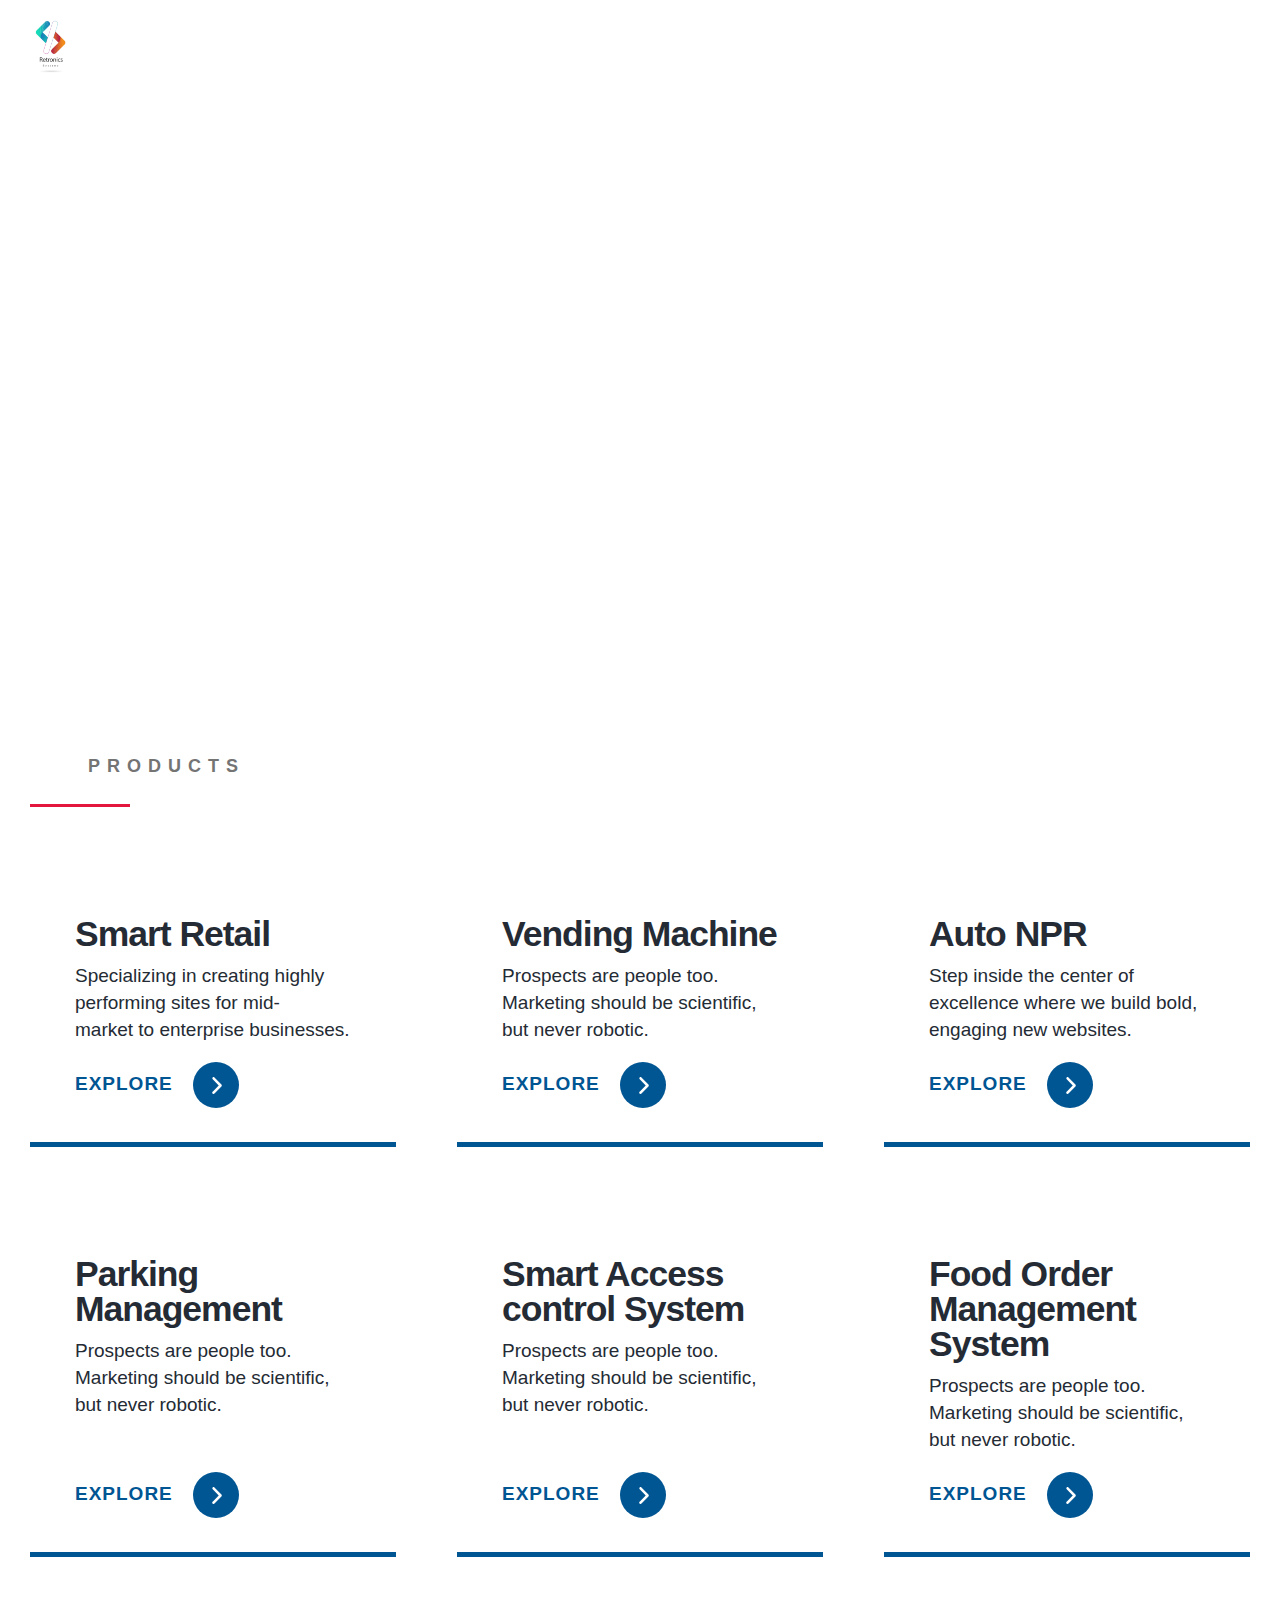
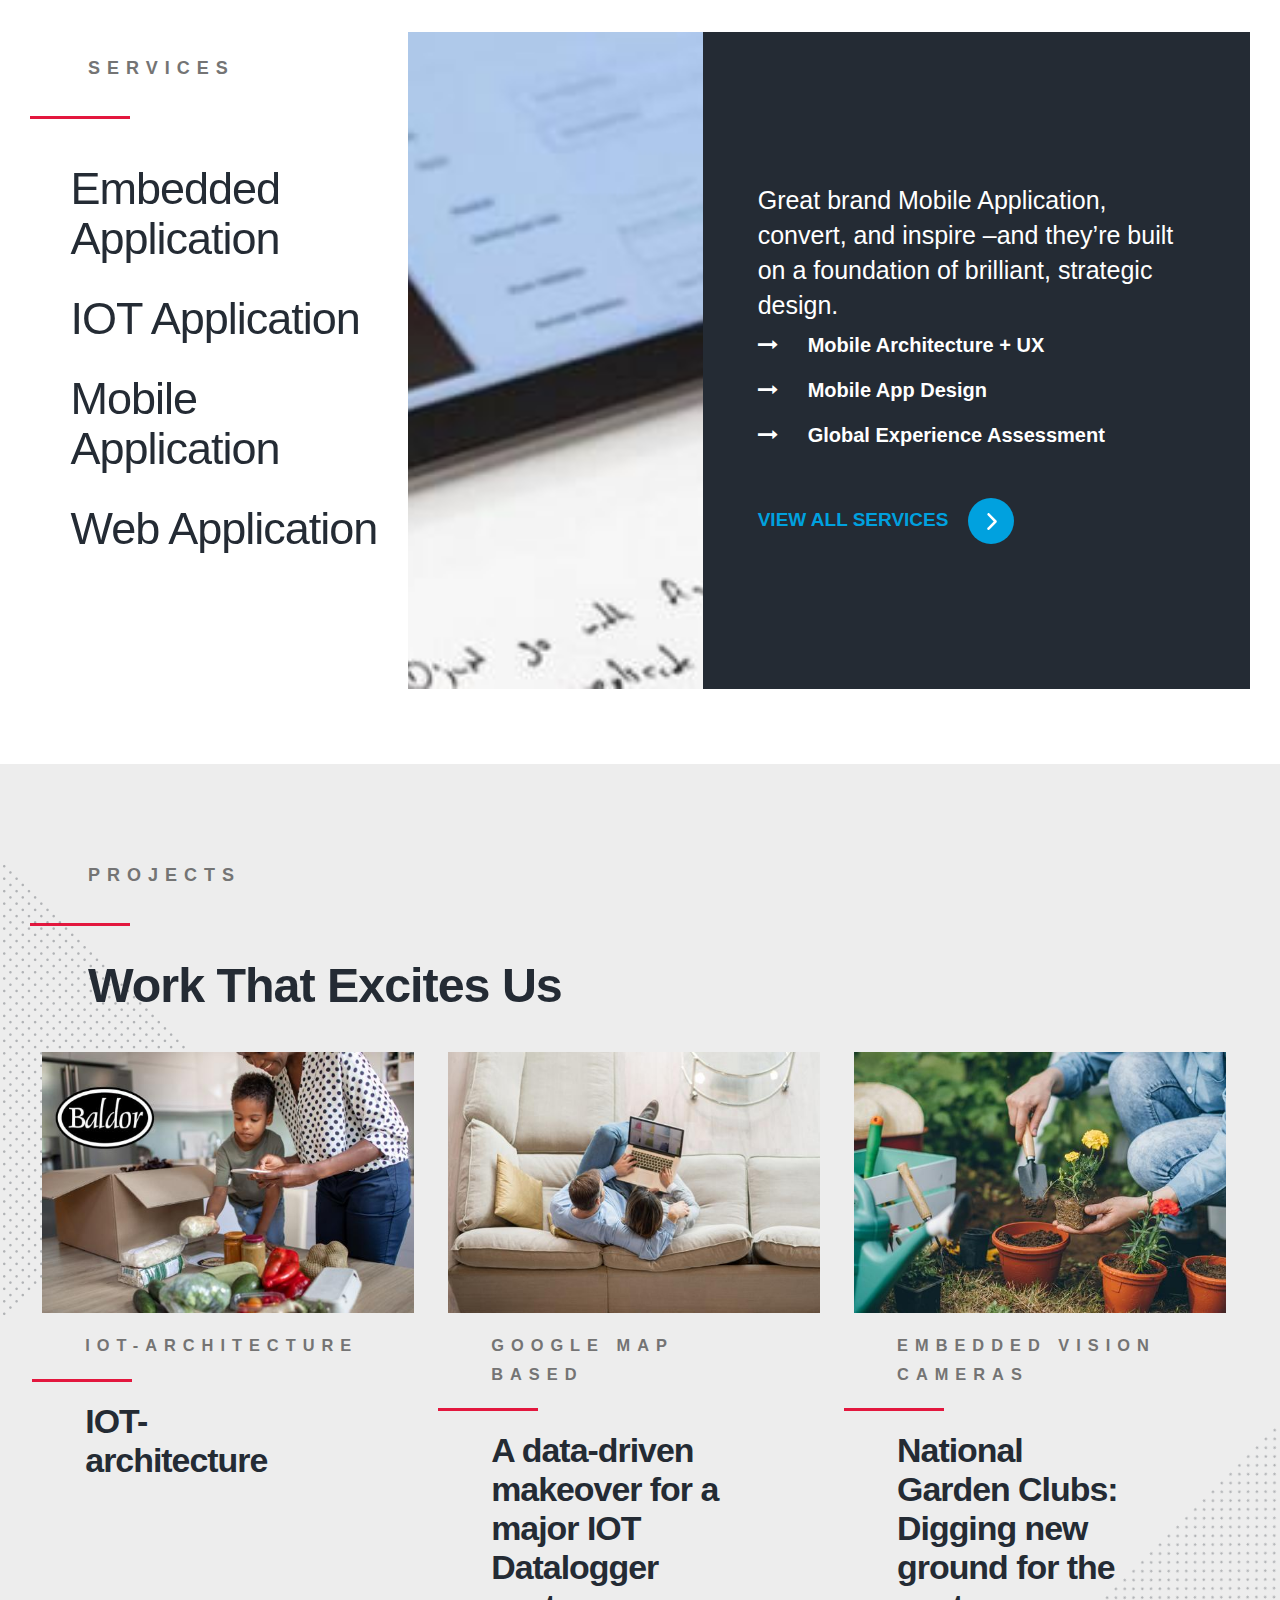
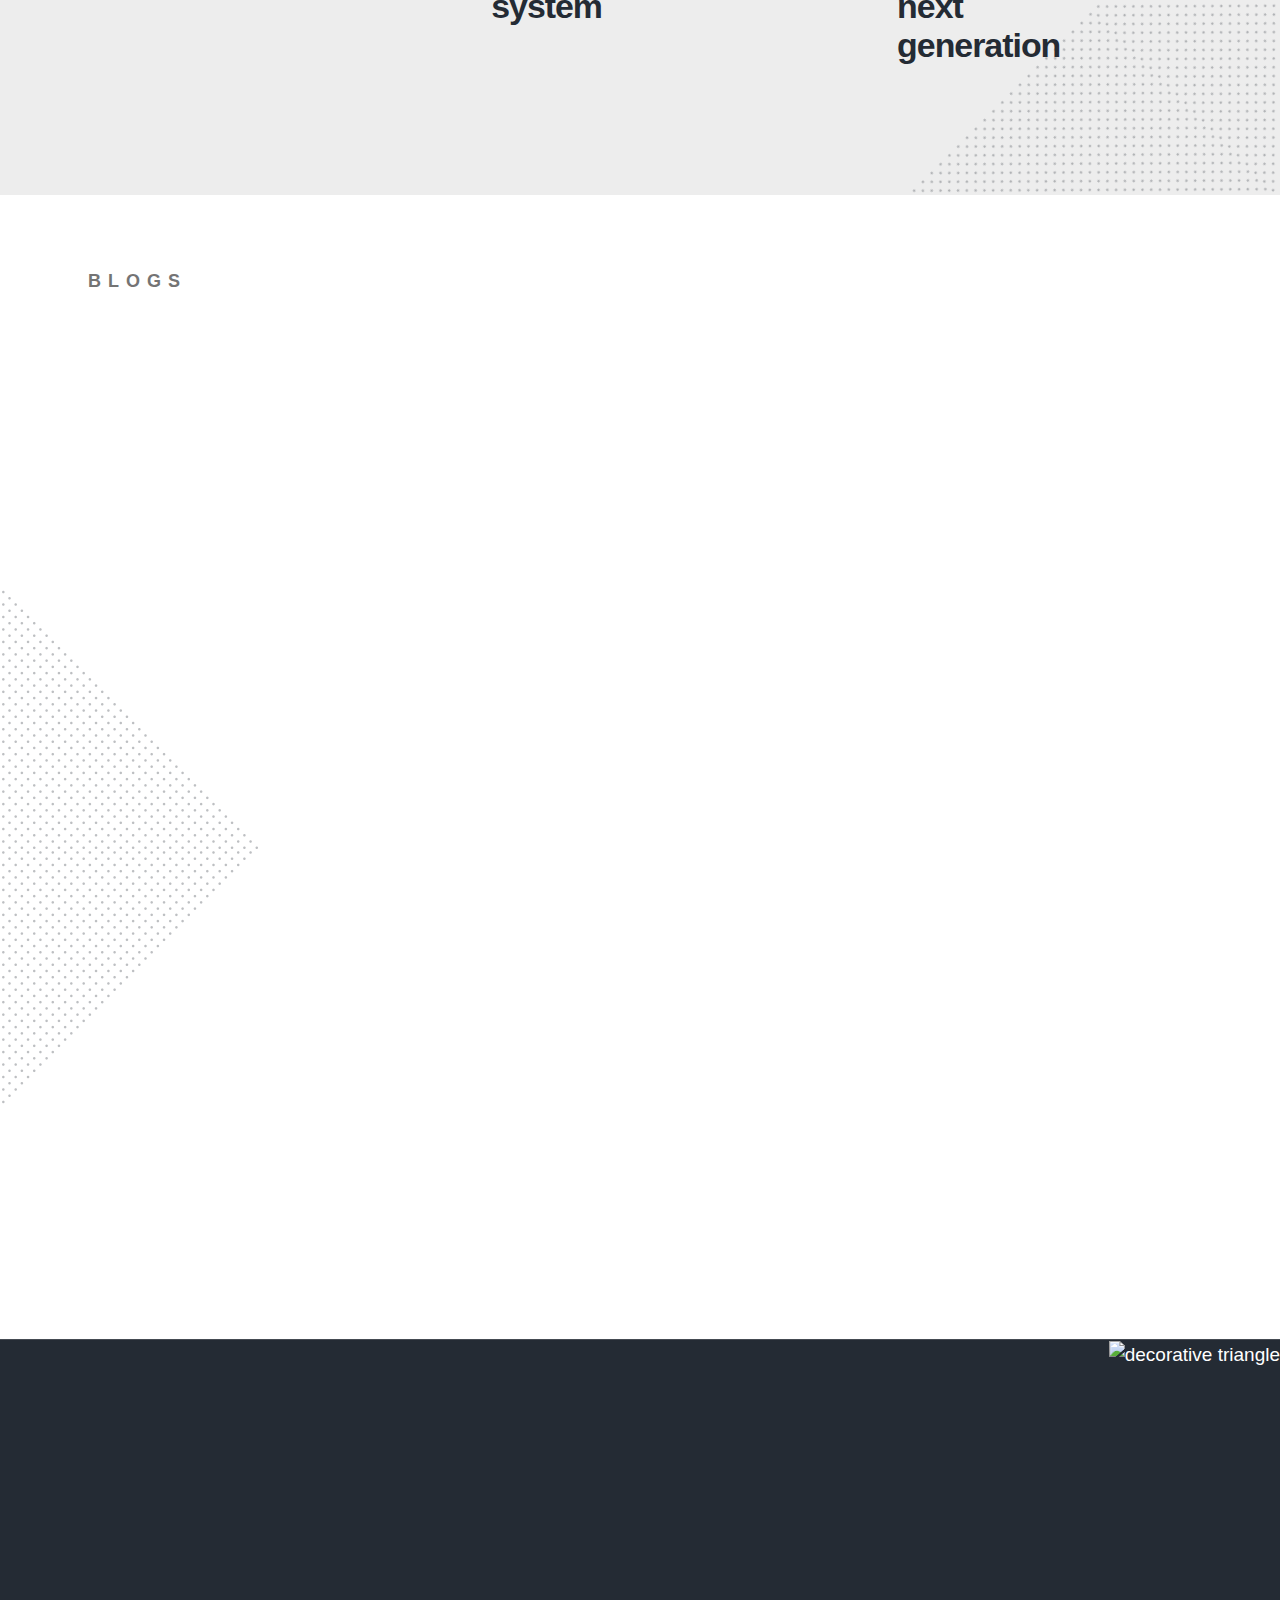
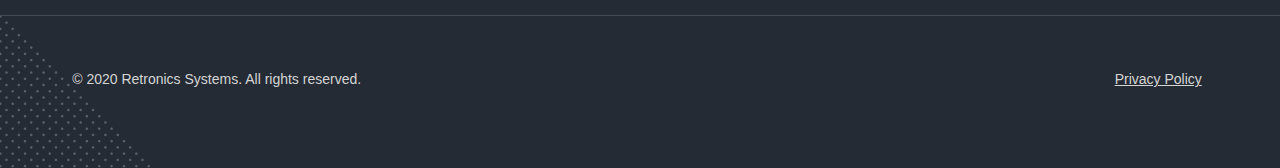
==== index.html @ da90858e "Add files via upload" ====
<!DOCTYPE html>
<html lang="en" dir="ltr" prefix="og: http://ogp.me/ns#">
  
 <meta http-equiv="content-type" content="text/html;charset=UTF-8" />
<head>
            
<link rel="shortcut icon" href="themes/custom/bfm/favicon.ico" type="image/vnd.microsoft.icon" />
<link rel="revision" href="" />

    <title>Website Design Company &amp; Digital Agency in NYC </title>
     
    <META HTTP-EQUIV="Content-type" CONTENT="text/html; charset=UTF-8">
 <link rel="stylesheet" media="all" href="sites/default/files/css/css_uRiWmnguvm0jRvJhOLNzGmQS2n_AF_soab-wKDcyJf0.css" />
 <link rel="stylesheet" media="all" href="sites/default/files/css/css_5rDnsrcH_wTFmMYq_wX_oeDJhYmfpbdNHdFj_ZbpTiA.css" />
 
  </head>
  <body class="page-node-276 path-frontpage page-node-type-homepage">
  
       
    
      <div class="dialog-off-canvas-main-canvas" data-off-canvas-main-canvas>
    <div  class="layout-container">
	<div class="layout-container-inner js-vp-check-st">
	  	  		<header role="banner" class="header-main">
		    <div class="region region-header">
    <div id="block-bfm-branding" class="block block-system block-system-branding-block">
  
    
    <div class="logo">
    <a href="" title="Home" rel="home" class="site-logo"></a>
  </div>
</div>
<div id="block-contact" class="block block-we-megamenu block-we-megamenu-blockcontact">
  
    
      <div class="region-we-mega-menu">
	<a class="navbar-toggle collapsed">
	    <span class="icon-bar"></span>
	    <span class="icon-bar"></span>
	    <span class="icon-bar"></span>
	</a>
	<nav  class="contact navbar navbar-default navbar-we-mega-menu hover-action" data-menu-name="contact" data-block-theme="bfm" data-style="Default" data-animation="None" data-delay="" data-duration="" data-autoarrow="" data-alwayshowsubmenu="" data-action="hover" data-mobile-collapse="0">
	  <div class="container-fluid">
	    <ul  class="we-mega-menu-ul nav nav-tabs">
  <li  class="we-mega-menu-li" data-level="0" data-element-type="we-mega-menu-li" description="" data-id="dd5f2cc4-e3e4-426b-b39f-9c7064d0c3a3" data-submenu="0" hide-sub-when-collapse="0" data-toggle="mobile">
			<a class="we-mega-menu-li" title="" href="tel:999999999" target="">
			
        999999999
			<i class="menu-icon"></i><i class="icon-helper"></i>
					</a>
		<i class="toggle-icon"></i>
		
</li>
</ul>
	  </div>
	</nav>
</div>
  </div>
<div id="block-maindropdown" class="block block-we-megamenu block-we-megamenu-blockmain-dropdown">
  
    
      <div class="region-we-mega-menu">
	<a class="navbar-toggle collapsed">
	    <span class="icon-bar"></span>
	    <span class="icon-bar"></span>
	    <span class="icon-bar"></span>
	</a>
	<nav  class="main-dropdown navbar navbar-default navbar-we-mega-menu mobile-collapse hover-action" data-menu-name="main-dropdown" data-block-theme="bfm" data-style="Default" data-animation="None" data-delay="" data-duration="" data-autoarrow="" data-alwayshowsubmenu="1" data-action="hover" data-mobile-collapse="1">
	  <div class="container-fluid">
	    <ul  class="we-mega-menu-ul nav nav-tabs">
  
<li  class="we-mega-menu-li dropdown-menu" data-level="0" data-element-type="we-mega-menu-li" description="" data-id="5c60d9c5-5f67-473b-a153-2352ba2a7755" data-submenu="1" hide-sub-when-collapse="" data-group="0" data-class="" data-icon="" data-caption="" data-alignsub="" data-target="" data-toggle="mobile">
  <a class="we-mega-menu-li" title="" href="" target="">
  
  Products
  <i class="menu-icon"></i><i class="icon-helper"></i>
      </a>
<i class="toggle-icon"></i>
<div  class="we-mega-menu-submenu" data-element-type="we-mega-menu-submenu" data-submenu-width="" data-class="" style="width: px">
<div class="js-close-icon-menu close-icon-menu" role="button"><span class="accessibility-hidden">Close menu</span></div>
<div  class="we-mega-menu-row" data-element-type="we-mega-menu-row" data-custom-row="0">
<div  class="we-mega-menu-col span12" data-element-type="we-mega-menu-col" data-width="12" data-block="" data-blocktitle="0" data-hidewhencollapse="" data-class="">
<ul class="nav nav-tabs subul">
<li  class="we-mega-menu-li" data-level="1" data-element-type="we-mega-menu-li" description="" data-id="a5d364ca-b01f-48e7-891e-7f1993e88211" data-submenu="0" hide-sub-when-collapse="" data-group="0" data-class="" data-icon="" data-caption="" data-alignsub="" data-target="" data-toggle="mobile">
  <a class="we-mega-menu-li" title="" href="" target="">
  
    Smart Retail
  <i class="menu-icon"></i><i class="icon-helper"></i>
      </a>
<i class="toggle-icon"></i>

</li><li  class="we-mega-menu-li" data-level="1" data-element-type="we-mega-menu-li" description="" data-id="886cef54-f6b0-490a-bd81-0709faad9476" data-submenu="0" hide-sub-when-collapse="" data-group="0" data-class="" data-icon="" data-caption="" data-alignsub="" data-target="" data-toggle="mobile">
  <a class="we-mega-menu-li" title="" href="" target="">
  
    Vending Machine
  <i class="menu-icon"></i><i class="icon-helper"></i>
      </a>
<i class="toggle-icon"></i>

</li><li  class="we-mega-menu-li" data-level="1" data-element-type="we-mega-menu-li" description="" data-id="4661a483-3c7f-4fbb-8feb-b7c6c919db64" data-submenu="0" hide-sub-when-collapse="" data-group="0" data-class="" data-icon="" data-caption="" data-alignsub="" data-target="" data-toggle="mobile">
  <a class="we-mega-menu-li" title="" href="" target="">
  
    Auto NPR
  <i class="menu-icon"></i><i class="icon-helper"></i>
      </a>
<i class="toggle-icon"></i>

</li><li  class="we-mega-menu-li" data-level="1" data-element-type="we-mega-menu-li" description="" data-id="5f4f2cfd-3616-41bd-ae97-19a142c2859e" data-submenu="0" hide-sub-when-collapse="" data-group="0" data-class="" data-icon="" data-caption="" data-alignsub="" data-target="" data-toggle="mobile">
  <a class="we-mega-menu-li" title="" href="" target="">
  
    Parking Management
  <i class="menu-icon"></i><i class="icon-helper"></i>
      </a>
<i class="toggle-icon"></i>

</li>
<li  class="we-mega-menu-li" data-level="1" data-element-type="we-mega-menu-li" description="" data-id="5f4f2cfd-3616-41bd-ae97-19a142c2859e" data-submenu="0" hide-sub-when-collapse="" data-group="0" data-class="" data-icon="" data-caption="" data-alignsub="" data-target="" data-toggle="mobile">
  <a class="we-mega-menu-li" title="" href="" target="">
  
    Smart Access control System
  <i class="menu-icon"></i><i class="icon-helper"></i>
      </a>
<i class="toggle-icon"></i>

</li>
<li  class="we-mega-menu-li" data-level="1" data-element-type="we-mega-menu-li" description="" data-id="5f4f2cfd-3616-41bd-ae97-19a142c2859e" data-submenu="0" hide-sub-when-collapse="" data-group="0" data-class="" data-icon="" data-caption="" data-alignsub="" data-target="" data-toggle="mobile">
  <a class="we-mega-menu-li" title="" href="" target="">
  
    Food Order Management System
  <i class="menu-icon"></i><i class="icon-helper"></i>
      </a>
<i class="toggle-icon"></i>

</li>
</ul>
</div>

</div>

</div>

</li>

<li  class="we-mega-menu-li dropdown-menu" data-level="0" data-element-type="we-mega-menu-li" description="" data-id="5c60d9c5-5f67-473b-a153-2352ba2a7755" data-submenu="1" hide-sub-when-collapse="" data-group="0" data-class="" data-icon="" data-caption="" data-alignsub="" data-target="" data-toggle="mobile">
  <a class="we-mega-menu-li" title="" href="" target="">
  
  Projects
  <i class="menu-icon"></i><i class="icon-helper"></i>
      </a>
<i class="toggle-icon"></i>
<div  class="we-mega-menu-submenu" data-element-type="we-mega-menu-submenu" data-submenu-width="" data-class="" style="width: px">
<div class="js-close-icon-menu close-icon-menu" role="button"><span class="accessibility-hidden">Close menu</span></div>
<div  class="we-mega-menu-row" data-element-type="we-mega-menu-row" data-custom-row="0">
<div  class="we-mega-menu-col span12" data-element-type="we-mega-menu-col" data-width="12" data-block="" data-blocktitle="0" data-hidewhencollapse="" data-class="">
<ul class="nav nav-tabs subul">
<li  class="we-mega-menu-li" data-level="1" data-element-type="we-mega-menu-li" description="" data-id="a5d364ca-b01f-48e7-891e-7f1993e88211" data-submenu="0" hide-sub-when-collapse="" data-group="0" data-class="" data-icon="" data-caption="" data-alignsub="" data-target="" data-toggle="mobile">
  <a class="we-mega-menu-li" title="" href="" target="">
  
    IOT-architecture
  <i class="menu-icon"></i><i class="icon-helper"></i>
      </a>
<i class="toggle-icon"></i>

</li><li  class="we-mega-menu-li" data-level="1" data-element-type="we-mega-menu-li" description="" data-id="886cef54-f6b0-490a-bd81-0709faad9476" data-submenu="0" hide-sub-when-collapse="" data-group="0" data-class="" data-icon="" data-caption="" data-alignsub="" data-target="" data-toggle="mobile">
  <a class="we-mega-menu-li" title="" href="" target="">
  
    Google map based IOT Datalogger system

  <i class="menu-icon"></i><i class="icon-helper"></i>
      </a>
<i class="toggle-icon"></i>

</li><li  class="we-mega-menu-li" data-level="1" data-element-type="we-mega-menu-li" description="" data-id="4661a483-3c7f-4fbb-8feb-b7c6c919db64" data-submenu="0" hide-sub-when-collapse="" data-group="0" data-class="" data-icon="" data-caption="" data-alignsub="" data-target="" data-toggle="mobile">
  <a class="we-mega-menu-li" title="" href="" target="">
  
    Embedded Vision Cameras
  <i class="menu-icon"></i><i class="icon-helper"></i>
      </a>
<i class="toggle-icon"></i>

</li> 
</ul>
</div>

</div>

</div>

</li>

<li  class="we-mega-menu-li dropdown-menu" data-level="0" data-element-type="we-mega-menu-li" description="" data-id="5c60d9c5-5f67-473b-a153-2352ba2a7755" data-submenu="1" hide-sub-when-collapse="" data-group="0" data-class="" data-icon="" data-caption="" data-alignsub="" data-target="" data-toggle="mobile">
  <a class="we-mega-menu-li" title="" href="" target="">
  
  Services
  <i class="menu-icon"></i><i class="icon-helper"></i>
      </a>
<i class="toggle-icon"></i>
<div  class="we-mega-menu-submenu" data-element-type="we-mega-menu-submenu" data-submenu-width="" data-class="" style="width: px">
<div class="js-close-icon-menu close-icon-menu" role="button"><span class="accessibility-hidden">Close menu</span></div>
<div  class="we-mega-menu-row" data-element-type="we-mega-menu-row" data-custom-row="0">
<div  class="we-mega-menu-col span12" data-element-type="we-mega-menu-col" data-width="12" data-block="" data-blocktitle="0" data-hidewhencollapse="" data-class="">
<ul class="nav nav-tabs subul">
<li  class="we-mega-menu-li" data-level="1" data-element-type="we-mega-menu-li" description="" data-id="a5d364ca-b01f-48e7-891e-7f1993e88211" data-submenu="0" hide-sub-when-collapse="" data-group="0" data-class="" data-icon="" data-caption="" data-alignsub="" data-target="" data-toggle="mobile">
  <a class="we-mega-menu-li" title="" href="" target="">
  
    Embedded Application Development
  <i class="menu-icon"></i><i class="icon-helper"></i>
      </a>
<i class="toggle-icon"></i>

</li><li  class="we-mega-menu-li" data-level="1" data-element-type="we-mega-menu-li" description="" data-id="886cef54-f6b0-490a-bd81-0709faad9476" data-submenu="0" hide-sub-when-collapse="" data-group="0" data-class="" data-icon="" data-caption="" data-alignsub="" data-target="" data-toggle="mobile">
  <a class="we-mega-menu-li" title="" href="" target="">
  
    IOT Application Development

  <i class="menu-icon"></i><i class="icon-helper"></i>
      </a>
<i class="toggle-icon"></i>

</li><li  class="we-mega-menu-li" data-level="1" data-element-type="we-mega-menu-li" description="" data-id="4661a483-3c7f-4fbb-8feb-b7c6c919db64" data-submenu="0" hide-sub-when-collapse="" data-group="0" data-class="" data-icon="" data-caption="" data-alignsub="" data-target="" data-toggle="mobile">
  <a class="we-mega-menu-li" title="" href="" target="">
  
    Mobile Application Development
    <i class="menu-icon"></i><i class="icon-helper"></i>
      </a>
<i class="toggle-icon"></i>

</li> 
<li  class="we-mega-menu-li" data-level="1" data-element-type="we-mega-menu-li" description="" data-id="4661a483-3c7f-4fbb-8feb-b7c6c919db64" data-submenu="0" hide-sub-when-collapse="" data-group="0" data-class="" data-icon="" data-caption="" data-alignsub="" data-target="" data-toggle="mobile">
  <a class="we-mega-menu-li" title="" href="" target="">
  
    Web Application Development    <i class="menu-icon"></i><i class="icon-helper"></i>
      </a>
<i class="toggle-icon"></i>

</li> 
</ul>
</div>

</div>

</div>

</li>


 

<li  class="we-mega-menu-li dropdown-menu" data-level="0" data-element-type="we-mega-menu-li" description="" data-id="5c60d9c5-5f67-473b-a153-2352ba2a7755" data-submenu="1" hide-sub-when-collapse="" data-group="0" data-class="" data-icon="" data-caption="" data-alignsub="" data-target="" data-toggle="mobile">
			<a class="we-mega-menu-li" title="" href="" target="">
			
			Company
			<i class="menu-icon"></i><i class="icon-helper"></i>
					</a>
		<i class="toggle-icon"></i>
		<div  class="we-mega-menu-submenu" data-element-type="we-mega-menu-submenu" data-submenu-width="" data-class="" style="width: px">
	<div class="js-close-icon-menu close-icon-menu" role="button"><span class="accessibility-hidden">Close menu</span></div>
	<div  class="we-mega-menu-row" data-element-type="we-mega-menu-row" data-custom-row="0">
  <div  class="we-mega-menu-col span12" data-element-type="we-mega-menu-col" data-width="12" data-block="" data-blocktitle="0" data-hidewhencollapse="" data-class="">
  <ul class="nav nav-tabs subul">
  <li  class="we-mega-menu-li" data-level="1" data-element-type="we-mega-menu-li" description="" data-id="a5d364ca-b01f-48e7-891e-7f1993e88211" data-submenu="0" hide-sub-when-collapse="" data-group="0" data-class="" data-icon="" data-caption="" data-alignsub="" data-target="" data-toggle="mobile">
			<a class="we-mega-menu-li" title="" href="" target="">
			
			Overview
			<i class="menu-icon"></i><i class="icon-helper"></i>
					</a>
		<i class="toggle-icon"></i>
		
</li><li  class="we-mega-menu-li" data-level="1" data-element-type="we-mega-menu-li" description="" data-id="886cef54-f6b0-490a-bd81-0709faad9476" data-submenu="0" hide-sub-when-collapse="" data-group="0" data-class="" data-icon="" data-caption="" data-alignsub="" data-target="" data-toggle="mobile">
			<a class="we-mega-menu-li" title="" href="" target="">
			
			Leadership
			<i class="menu-icon"></i><i class="icon-helper"></i>
					</a>
		<i class="toggle-icon"></i>
		
</li><li  class="we-mega-menu-li" data-level="1" data-element-type="we-mega-menu-li" description="" data-id="4661a483-3c7f-4fbb-8feb-b7c6c919db64" data-submenu="0" hide-sub-when-collapse="" data-group="0" data-class="" data-icon="" data-caption="" data-alignsub="" data-target="" data-toggle="mobile">
			<a class="we-mega-menu-li" title="" href="" target="">
			
			Careers
			<i class="menu-icon"></i><i class="icon-helper"></i>
					</a>
		<i class="toggle-icon"></i>
		
</li><li  class="we-mega-menu-li" data-level="1" data-element-type="we-mega-menu-li" description="" data-id="5f4f2cfd-3616-41bd-ae97-19a142c2859e" data-submenu="0" hide-sub-when-collapse="" data-group="0" data-class="" data-icon="" data-caption="" data-alignsub="" data-target="" data-toggle="mobile">
			<a class="we-mega-menu-li" title="" href="" target="">
			
			Blog
			<i class="menu-icon"></i><i class="icon-helper"></i>
					</a>
		<i class="toggle-icon"></i>
		
</li>
</ul>
</div>

</div>

</div>

</li>

<li  class="we-mega-menu-li" data-level="0" data-element-type="we-mega-menu-li" description="" data-id="8d592537-8283-45bb-9bfd-6a6725894cd7" data-submenu="0" hide-sub-when-collapse="" data-group="0" data-class="" data-icon="" data-caption="" data-alignsub="" data-target="" data-toggle="mobile">
			<a class="we-mega-menu-li" title="" href="" target="">
			
			Contact
			<i class="menu-icon"></i><i class="icon-helper"></i>
					</a>
		<i class="toggle-icon"></i>
		
</li>
</ul>
	  </div>
	</nav>
</div>
  </div>
<div id="block-footersocial" class="block block-block-content block-block-content32fd6752-e0dd-48f7-a106-7b40290f9f08 block-footer-social col">
  
      <div class="block-title">
            <div class="field field--name-field-display-title field--type-string field--label-hidden field__item">Join Our Social Community</div>
      </div>
    
    <div>
    <a href="" target="_blank" rel="noreferrer" class="social-linkedin social-media-link"></a>
    <a href="" target="_blank" rel="noreferrer" class="social-facebook social-media-link"></a>
    <a href="" target="_blank" rel="noreferrer" class="social-instagram social-media-link"></a>
    <a href="" target="_blank" rel="noreferrer" class="social-twitter social-media-link"></a>
  </div>
  </div>

  </div>

		</header>
		  <div class="region region-help">
    <div data-drupal-messages-fallback class="hidden"></div>

  </div>

		<div class="header-page-title">
			  <div class="region region-header-bottom">
    <div id="block-bfm-page-title" class="block block-core block-page-title-block">
  
    
      
<div class="general-header">
	<div class="hero-wrapper js-vp-check-st">
		<div class="grey-bg">
						<div class="top-left-grey-hoop"></div>
						<div class="hero-content">
				<h1  class="page-title">
					Demand More From Your Website 
				</h1>
				<div class='red-bar'></div>
					
            <div class="clearfix text-formatted field field--name-field-sub-heading field--type-text-long field--label-hidden field__item"><p><span><span><span><span><span><span>We merge imagination and technology to help brands grow in an age of digital transformation. </span></span></span></span></span></span></p></div>
      
											
            <div class="field field--name-field-homepage-header-link field--type-link field--label-hidden feature-link--dark-blue-arrow hero-link field__item"><a href="" target="_self">REQUEST A CONSULTATION</a></div>
      
								</div>
					</div>
		<div class="right-image-wrapper">
			<div class="hero-decor-group">
				<div class="blue-circle"></div>
				<div class="dark-blue-circle"></div>
				<div class="white-hoop"></div>
				<div class="red-hoop"></div>
				
            <div class="field field--name-field-header-image field--type-image field--label-hidden field__item">    <picture>
                    <img src="sites/default/files/styles/homepage_hero_bottom_470x470_/public/2019-03/homepage.jpg" width="800" height="470" alt="madison ave" />
   </picture>

</div>
      
			</div>
		</div>
		</div>
</div>


  </div>

  </div>

		</div>


    

<main role="main" id="main-content">
	<div class="layout-content clearfix">
		<div class="region region-content">
      <div id="block-bfm-content" class="block block-system block-system-main-block">
       
        <div class="field__item"> 
          <div class="brands-showcase-wrapper">
            <div class="paragraph paragraph--type--brands-showcase paragraph--view-mode--default">
              <div class="field field--name-field-feature-title field--type-string field--label-hidden field__item">Products</div>
              <div class="red-bar"></div>
            </div>
         </div>
       </div> 


        <div data-history-node-id="276" role="article" class="node node--type-homepage node--view-mode-full">
          <div class="node__content">
             <div class="field field--name-field-components field--type-entity-reference-revisions field--label-hidden field__items">
                <div class="field__item">  
                  <div class="homepage-blocks-wrapper">
                    <div class="field field--name-field-components field--type-entity-reference-revisions field--label-hidden field__items">
                      
                      <div class="field__item">
                        <div class="paragraph paragraph--type--homepage-blocks paragraph--view-mode--default">
                          <div class="homepage-block-inner-content">
                            <div class="homepage-block-inner-left">
                              <h2 class="field field--name-field-homepage-block-title field--type-string field--label-hidden field__item">Smart Retail</h2>
                                <div class="clearfix text-formatted field field--name-field-homepage-block-body field--type-text-long field--label-hidden field__item"><p>Specializing in creating highly performing sites for mid-market to enterprise businesses.</p></div>
                            </div>
                            <div class="homepage-block-inner-right">
                              <div class="field field--name-field-homepage-block-link field--type-link field--label-hidden feature-link--dark-blue-arrow field__item"><a href="">Explore</a></div>
                            </div>
                          </div>
                        </div>
                      </div>

                      <div class="field__item">
                        <div class="paragraph paragraph--type--homepage-blocks paragraph--view-mode--default">
                          <div class="homepage-block-inner-content">
                            <div class="homepage-block-inner-left">
                              <h2 class="field field--name-field-homepage-block-title field--type-string field--label-hidden field__item">Vending Machine</h2>
                                <div class="clearfix text-formatted field field--name-field-homepage-block-body field--type-text-long field--label-hidden field__item"><p>Prospects are people too. Marketing should be scientific, but never robotic.</p></div>
                            </div>
                            <div class="homepage-block-inner-right">
                              <div class="field field--name-field-homepage-block-link field--type-link field--label-hidden feature-link--dark-blue-arrow field__item"><a href="">Explore</a></div>
                            </div>
                          </div>
                        </div>
                      </div>

                      <div class="field__item">
                        <div class="paragraph paragraph--type--homepage-blocks paragraph--view-mode--default">
                          <div class="homepage-block-inner-content">
                            <div class="homepage-block-inner-left">
                               <h2 class="field field--name-field-homepage-block-title field--type-string field--label-hidden field__item">Auto NPR</h2>
                               <div class="clearfix text-formatted field field--name-field-homepage-block-body field--type-text-long field--label-hidden field__item"><p>Step inside the center of excellence where we build bold, engaging new websites. </p></div>
                            </div>
                            <div class="homepage-block-inner-right">
                              <div class="field field--name-field-homepage-block-link field--type-link field--label-hidden feature-link--dark-blue-arrow field__item"><a href="">Explore</a></div>
                            </div>
                          </div>
                        </div>
                      </div>

                      <div class="field__item">
                        <div class="paragraph paragraph--type--homepage-blocks paragraph--view-mode--default">
                          <div class="homepage-block-inner-content">
                            <div class="homepage-block-inner-left">
                              <h2 class="field field--name-field-homepage-block-title field--type-string field--label-hidden field__item">Parking Management</h2>
                                <div class="clearfix text-formatted field field--name-field-homepage-block-body field--type-text-long field--label-hidden field__item"><p>Prospects are people too. Marketing should be scientific, but never robotic.</p></div>
                            </div>
                            <div class="homepage-block-inner-right">
                              <div class="field field--name-field-homepage-block-link field--type-link field--label-hidden feature-link--dark-blue-arrow field__item"><a href="">Explore</a></div>
                            </div>
                          </div>
                        </div>
                      </div>

                      <div class="field__item">
                        <div class="paragraph paragraph--type--homepage-blocks paragraph--view-mode--default">
                          <div class="homepage-block-inner-content">
                            <div class="homepage-block-inner-left">
                              <h2 class="field field--name-field-homepage-block-title field--type-string field--label-hidden field__item">Smart Access control System</h2>
                                <div class="clearfix text-formatted field field--name-field-homepage-block-body field--type-text-long field--label-hidden field__item"><p>Prospects are people too. Marketing should be scientific, but never robotic.</p></div>
                            </div>
                            <div class="homepage-block-inner-right">
                              <div class="field field--name-field-homepage-block-link field--type-link field--label-hidden feature-link--dark-blue-arrow field__item"><a href="">Explore</a></div>
                            </div>
                          </div>
                        </div>
                      </div>

                      <div class="field__item">
                        <div class="paragraph paragraph--type--homepage-blocks paragraph--view-mode--default">
                          <div class="homepage-block-inner-content">
                            <div class="homepage-block-inner-left">
                              <h2 class="field field--name-field-homepage-block-title field--type-string field--label-hidden field__item">Food Order Management System</h2>
                                <div class="clearfix text-formatted field field--name-field-homepage-block-body field--type-text-long field--label-hidden field__item"><p>Prospects are people too. Marketing should be scientific, but never robotic.</p></div>
                            </div>
                            <div class="homepage-block-inner-right">
                              <div class="field field--name-field-homepage-block-link field--type-link field--label-hidden feature-link--dark-blue-arrow field__item"><a href="">Explore</a></div>
                            </div>
                          </div>
                        </div>
                      </div>

                    </div>
                  </div>
                </div>





            
       <div class="field__item">
          <div class="paragraph paragraph--type--homepage-services paragraph--view-mode--default">
            <div class="homepage-services-left">
              <div class="field field--name-field-feature-title field--type-string field--label-hidden field__item">Services</div>
                <div class="red-bar"></div>
                
                <div class="field field--name-field-view-reference field--type-viewsreference field--label-hidden field__item"><div class="views-element-container"><div class="view view-homepage-service-title view-id-homepage_service_title view-display-id-homepage_services_titles_block js-view-dom-id-cd509f90a3f32ef2c45972d6d8deb75ab55f4caed4dbec20bd879504bffe1146">
                   <div class="view-content">
                    <div class="views-row even first mod-3-is-1">
                      <div data-history-node-id="41" role="article" class="node node--type-service-category node--promoted node--view-mode-page-title">
                        <h2>
                          <span class="field field--name-title field--type-string field--label-hidden"><span class="data-hover" data-title="Embedded Application">
                            Embedded Application 
                          </span></span>
                        </h2>
                      </div>
                    </div>
                    <div class="views-row odd">
                      <div data-history-node-id="286" role="article" class="node node--type-service-category node--promoted node--view-mode-page-title">
                       <h2>
                         <span class="field field--name-title field--type-string field--label-hidden"><span class="data-hover" data-title="IOT Application">
                          IOT Application
                         </span></span>
                        </h2>
                      </div>
                    </div>
                    <div class="views-row even">
                      <div data-history-node-id="291" role="article" class="node node--type-service-category node--promoted node--view-mode-page-title">
                        <h2>
                          <span class="field field--name-title field--type-string field--label-hidden"><span class="data-hover" data-title="Mobile Application">
                            Mobile Application
                          </span></span>
                         </h2>
                      </div>
                    </div>
                    <div class="views-row odd mod-3-is-1">
                      <div data-history-node-id="296" role="article" class="node node--type-service-category node--promoted node--view-mode-page-title">
                        <h2>
                          <span class="field field--name-title field--type-string field--label-hidden"><span class="data-hover" data-title="Web Application">
                            Web Application
                          </span></span>
                        </h2>
                      </div>
                    </div>
                 </div>
               </div>
              </div>
            </div>
      

            <div class="feature-link--dark-blue-arrow">
              <div class="field field--name-field-view-all-services field--type-link field--label-hidden field__item"><a href="">VIEW ALL SERVICES</a></div>
              </div>
            </div>
            <div class="homepage-services-right closed">
              <div class="field field--name-field-view-reference-services field--type-viewsreference field--label-hidden field__item"><div class="views-element-container"><div class="view view-homepage-service-category view-id-homepage_service_category view-display-id-homepage_services_block js-view-dom-id-2707e91c146346ddf5b74d0301f0400972d32d9dc7b762dca5ecf8ca228f4144">
                <div class="view-content">
                  
                  
                  <div class="views-row even first mod-3-is-1">
                    <div data-history-node-id="41" role="article" class="node node--type-service-category node--promoted node--view-mode-featured">
	                    <div class="services-close-icon"></div>
                      <div class="node__content">
                        <div class="services-content-left">
                          <div class="field field--name-field-image field--type-image field--label-hidden field__item">  
                              <picture>
                              <img src="sites/default/files/styles/services_homepage_480x260_/public/2019-05/homepage_services_ADVISORY.jpgff63.jpg" width="480" height="260" alt="Team Brainstorm" />
                              </picture>
                          </div>
                        </div>
                        <div class="services-content-right">
                          <div class="services-content-right-inner">
                            <h2><span class="field field--name-title field--type-string field--label-hidden"><span class="data-hover" data-title="Embedded Application  ">
                              Embedded Application  
                            </span></span>
                            </h2>
                            <div class="clearfix text-formatted field field--name-field-homepage-copy field--type-text-long field--label-hidden field__item"><p>We’re consultants, guides, and partners for brands on Embedded Application  journeys. Wherever you’re going, we bring ideas and excitement to help you get there.  </p></div>
                            <div class="circle-animate-menu">
                              <div class="circle-animate"></div>
                                <ul class="field field--name-field-service-child field--type-entity-reference field--label-hidden arrows arrows--red field__items services-list">
                                    <li class="field__item service-item"><a href="" hreflang="en">Embedded Strategy</a></li>
                                    <li class="field__item service-item"><a href="" hreflang="en">Embedded Development</a></li>
                                    <li class="field__item service-item"><a href="" hreflang="en">Embedded Transformation</a></li>
                                    <li class="field__item service-item"><a href="" hreflang="en">Embedded Application </a></li>
                                </ul>
                            </div>
                            <div class="feature-link--light-blue-arrow"><a href="">VIEW ALL SERVICES</a></div>
                          </div>
                        </div>
                      </div>
                    </div>
                  </div>


                  <div class="views-row odd">
                    <div data-history-node-id="286" role="article" class="node node--type-service-category node--promoted node--view-mode-featured">
	                    <div class="services-close-icon"></div>
                      <div class="node__content">
                        <div class="services-content-left">
                          <div class="field field--name-field-image field--type-image field--label-hidden field__item">    <picture>
                            <img src="sites/default/files/styles/services_homepage_480x260_/public/2019-05/services_BRANDING.jpg2883.jpg?itok=2zzvr-cu" width="480" height="260" alt="Designer choosing colors" />
                            </picture>
                          </div>
                        </div>
                        <div class="services-content-right">
                            <div class="services-content-right-inner">
                              <h2><span class="field field--name-title field--type-string field--label-hidden"><span class="data-hover" data-title="IOT Application">
                                IOT Application
                                </span></span>
                              </h2>
                              <div class="clearfix text-formatted field field--name-field-homepage-copy field--type-text-long field--label-hidden field__item"><p>Our center of excellence for IOT Application Development,   and market positioning of human-centered brands. </p></div>
                              <div class="circle-animate-menu">
                                <div class="circle-animate"></div>
                                  <ul class="field field--name-field-service-child field--type-entity-reference field--label-hidden arrows arrows--red field__items services-list">
                                      <li class="field__item service-item"><a href="" hreflang="en">IOT Application Design</a></li>
                                      <li class="field__item service-item"><a href="" hreflang="en">Brand Collateral</a></li>
                                      <li class="field__item service-item"><a href="" hreflang="en">IOT Application</a></li>
                                  </ul>
                              </div>
                                <div class="feature-link--light-blue-arrow"><a href="">VIEW ALL SERVICES</a></div>
                          </div>
                      </div>
                    </div>
                    </div>
                  </div>
   
   
                  <div class="views-row even">
                    <div data-history-node-id="291" role="article" class="node node--type-service-category node--promoted node--view-mode-featured">
	                      <div class="services-close-icon"></div>
                        <div class="node__content">
                          <div class="services-content-left">
                            <div class="field field--name-field-image field--type-image field--label-hidden field__item">    <picture>
                              <img src="sites/default/files/styles/services_homepage_480x260_/public/2019-05/services_EXPERIENCE.jpg0175.jpg?itok=KARRZ5FG" width="480" height="260" alt="mobile devices" />
                              </picture>
                            </div>
                          </div>
                          <div class="services-content-right">
                            <div class="services-content-right-inner">
                              <h2><span class="field field--name-title field--type-string field--label-hidden"><span class="data-hover" data-title="Mobile Application">
                                Mobile Application
                                </span></span>
                              </h2>
                              <div class="clearfix text-formatted field field--name-field-homepage-copy field--type-text-long field--label-hidden field__item"><p>Great brand Mobile Application, convert, and inspire –and they’re built on a foundation of brilliant, strategic design.</p></div>
                              <div class="circle-animate-menu">
                                  <div class="circle-animate"></div>
                                    <ul class="field field--name-field-service-child field--type-entity-reference field--label-hidden arrows arrows--red field__items services-list">
                                      <li class="field__item service-item"><a href="" hreflang="en">Mobile Architecture + UX</a></li>
                                       <li class="field__item service-item"><a href="" hreflang="en">Mobile App Design</a></li>
                                       <li class="field__item service-item"><a href="" hreflang="en">Global Experience Assessment</a></li>
                                   </ul>
                                </div>
                              <div class="feature-link--light-blue-arrow"><a href="">VIEW ALL SERVICES</a></div>
                            </div>
                          </div>
                       </div>
                     </div>
                   </div>

                  <div class="views-row odd mod-3-is-1">
                    <div data-history-node-id="296" role="article" class="node node--type-service-category node--promoted node--view-mode-featured">
                      <div class="services-close-icon"></div>
                        <div class="node__content">
                          <div class="services-content-left">
                            <div class="field field--name-field-image field--type-image field--label-hidden field__item">    <picture>
                              <img src="sites/default/files/styles/services_homepage_480x260_/public/2019-05/services_TECHNOLOGY.jpg58f6.jpg?itok=10r_Ti48" width="480" height="260" alt="website site map" />
                              </picture>
                            </div>
                          </div>
                            <div class="services-content-right">
                              <div class="services-content-right-inner">
                                  <h2><span class="field field--name-title field--type-string field--label-hidden"><span class="data-hover" data-title="Web Application">
                                    Web Application
                                  </span></span>
                                  </h2>
                              <div class="clearfix text-formatted field field--name-field-homepage-copy field--type-text-long field--label-hidden field__item"><p>We focus on technical excellence and strategic partnership, while remaining platform-agnostic.  </p></div>
                              <div class="circle-animate-menu">
                                <div class="circle-animate"></div>
                                <ul class="field field--name-field-service-child field--type-entity-reference field--label-hidden arrows arrows--red field__items services-list">
                                            <li class="field__item service-item"><a href="" hreflang="en">Web Application Architecture</a></li>
                                            <li class="field__item service-item"><a href="" hreflang="en">Website Development</a></li>
                                             <li class="field__item service-item"><a href="" hreflang="en">eCommerce Development</a></li>
                                            <li class="field__item service-item"><a href="" hreflang="en">Next Gen</a></li>
                                            <li class="field__item service-item"><a href="" hreflang="en">Partnerships + CMS</a></li>
                                        </ul>
                              </div>
                              <div class="feature-link--light-blue-arrow"><a href="">VIEW ALL SERVICES</a></div>
                            </div>
                          </div>
                        </div>
                    </div>
                  </div>
            </div>
          </div>
        </div>
      </div>
    </div>
  </div>
</div>
             


<div class="field__item">
  <div class="paragraph paragraph--type--homepage-portfolio- paragraph--view-mode--default">
    <div class="global-width-padding">
      <div class="field field--name-field-feature-title field--type-string field--label-hidden field__item">Projects</div>
        <div class="red-bar"></div>
            <h2 class="field field--name-field-title field--type-string field--label-hidden field__item">Work That Excites Us</h2>
    </div>
    <div class="field field--name-field-view-reference field--type-viewsreference field--label-hidden field__item"><div class="views-element-container"><div class="view view-portfolio view-id-portfolio view-display-id-homepage_portfolio_block js-view-dom-id-1f682fc0564056978bd671677f221c32dcc0b2d219d439173fca3ffdca9d6664">
      <div class="view-content">
        
        
        
        <div class="views-row even first mod-3-is-1">
            <div data-history-node-id="9956" role="article" class="node node--type-case-study node--promoted node--sticky node--view-mode-teaser">
              <div class="node__content">
                <div class="field field--name-field-teaser-image field--type-image field--label-hidden field__item">  <a href="">  <picture>
                      <img src="sites/default/files/styles/insights_555x390_/public/2020-04/CaseStudy_Baldor_homepage_visualc67f.jpg" width="555" height="390" alt="homepage visual baldor " />
                  </picture>
                  </a>
                </div>
                <div class="field field--name-field-case-study-industry field--type-entity-reference field--label-hidden field__item">IOT-architecture</div>
              </div>
              <div class='red-bar'></div>
                <h3>
                  <a href="" rel="bookmark"><span class="field field--name-title field--type-string field--label-hidden">IOT-architecture </span>
                  </a>
                </h3>
              </div>
         </div>

        <div class="views-row odd">
          <div data-history-node-id="10136" role="article" class="node node--type-case-study node--view-mode-teaser">
            <div class="node__content">
              <div class="field field--name-field-teaser-image field--type-image field--label-hidden field__item">  <a href="">  <picture>
                  <img src="sites/default/files/styles/insights_555x390_/public/2020-09/eCommerce_experience_teaser3ae6.jpg" width="555" height="390" alt="teaser image " />
                </picture>
                </a>
              </div>
              <div class="field field--name-field-case-study-industry field--type-entity-reference field--label-hidden field__item">Google map based </div>
            </div>
            <div class='red-bar'></div>
              <h3>
                <a href="" rel="bookmark"><span class="field field--name-title field--type-string field--label-hidden">A data-driven makeover for a major IOT Datalogger system</span>
                </a>
              </h3>
          </div>
        </div>

        <div class="views-row even">
          <div data-history-node-id="10171" role="article" class="node node--type-case-study node--promoted node--sticky node--view-mode-teaser">
            <div class="node__content">
                <div class="field field--name-field-teaser-image field--type-image field--label-hidden field__item">  <a href="">  <picture>
                  <img src="sites/default/files/styles/insights_555x390_/public/2020-10/CaseStudy_NGC_preview_listing_page_thumbnaild228.jpg" width="555" height="390" alt="National Garden Clubs " />
                  </picture>
                  </a>
              </div>
              <div class="field field--name-field-case-study-industry field--type-entity-reference field--label-hidden field__item">Embedded Vision Cameras</div>
              </div>
              <div class='red-bar'></div>
                <h3>
                  <a href="" rel="bookmark"><span class="field field--name-title field--type-string field--label-hidden">National Garden Clubs: Digging new ground for the next generation</span>
                  </a>
                </h3>
              </div>
          </div>
            
         </div>
       </div>
    </div>
</div>
</div>
</div>
    

<div class="field__item">
    <div  class="paragraph js-vp-check paragraph--type--featured-design paragraph--view-mode--default">
		   
      
      <div class="featured-top">
          
          <div class="featured-top-left">
              <div class="field field--name-field-heading field--type-string field--label-hidden field__item">Blogs</div>
          			<div class="red-bar"></div>
                  <h2 class="field field--name-field-display-heading field--type-string field--label-hidden field__item">What&#039;s On Our Minds</h2>
                    <div class="field field--name-field-link field--type-link field--label-hidden feature-link--dark-blue-arrow field__item"><a href="">Explore Blogs</a></div>
                      <div class="field field--name-field-top-middle-image field--type-image field--label-hidden field__item">    <picture>
                        <img src="sites/default/files/styles/featured_design_top_middle/public/2019-05/homepage_insights_small1.jpge2fc.jpg" width="295" height="295" alt="BFM Coffee Cup" />
                        </picture>
                      </div>
		      </div>
		      
           <div class="featured-top-right">
            <div class="field field--name-field-newest-blog field--type-viewsreference field--label-hidden field__item"><div class="views-element-container">
              <div class="view view-insights-homepage view-id-insights_homepage view-display-id-insights_newest js-view-dom-id-cf22e69b430914e25217e53eb3e11410e887ccb29be7289798dbc3e4f0de73f7">
                  <div class="view-content">
                    <div class="views-row even first last mod-3-is-1">
                      <div data-history-node-id="10221" role="article" class="node node--type-insights node--promoted node--view-mode-featured">
                      <h3 >
                        <a href="" rel="bookmark"><span class="field field--name-title field--type-string field--label-hidden">How to Build an Effective Enterprise Website</span>
                        </a>
                      </h3>
                    <div  class="node__content">
                    </div>
                    <div class="node__meta">
                      <div  class="profile">
                        <div class="user-profile">
                          <div class="user-image-container ">
                          </div>
                          <div class="user-credentials-container">
                            <div class="featured-text"><span>Written</span> By</div>
                              <div class="red-bar"></div>
                                <div class="user_full_name">
                                  <div class="field field--name-field-first-name field--type-string field--label-hidden field__item">Retronics Systems</div>
                                </div>
                          </div>
                        </div>
                      </div>
                      <div  class="node__submitted">
                        written by
                        <div class="user_full_name">
                            Retronics Systems
                        </div>
                      </div>
                  </div>
                </div>
                </div>
              </div>
             </div>
            </div>
          </div>
        </div>

    </div>
	  
    
    <div class="featured-bottom">
		      <div class="featured-bottom-left">
            <div class="field field--name-field-bottom-left-image field--type-image field--label-hidden field__item">  <img src="sites/default/files/styles/featured_design_bottom_left/public/2018-08/homepage_insights_small2_06e12.jpg?" width="275" height="275" alt="Team member reviewing insights on a presentation" class="image-style-featured-design-bottom-left" />
            </div>
		      </div>
		      <div class="featured-bottom-middle">
            <div class="field field--name-field-second-newest-blog field--type-viewsreference field--label-hidden field__item"><div class="views-element-container"><div class="view view-insights-homepage view-id-insights_homepage view-display-id-insights_newest js-view-dom-id-ec14995c1924385bc8b30397f788f036834b16ca5b0a35091d39c278f88fb1c0">
              <div class="view-content">
                <div class="views-row even first last mod-3-is-1">
                  <div data-history-node-id="10211" role="article" class="node node--type-insights node--promoted node--view-mode-featured">
                   <h3 >
                    <a href="" rel="bookmark"><span class="field field--name-title field--type-string field--label-hidden">When is it time to consolidate websites? Introducing our guide </span>
                    </a>
                  </h3>
                <div  class="node__content">
                </div>
                <div class="node__meta">
                <div  class="profile">
          			<div class="user-profile">
 		            <div class="user-image-container ">
 					      </div>
		            <div class="user-credentials-container">
							   <div class="featured-text"><span>Written</span> By</div>
				             <div class="red-bar"></div>
				               <div class="user_full_name">
                            <div class="field field--name-field-first-name field--type-string field--label-hidden field__item">Retronics Systems</div>
 				                    </div>
								       </div>
	                </div>
		              </div>
               <div  class="node__submitted">
                    written by
                   <div class="user_full_name">
                      Retronics Systems
                    </div>
                </div>
            </div>
          </div>
        </div>
    </div>
   </div>
</div>
</div>
      
</div>
		<div class="featured-bottom-right">
             <div class="field field--name-field-bottom-right-image field--type-image field--label-hidden field__item">    <picture>
                    <img src="sites/default/files/styles/featured_design_bottom_right/public/2019-05/homepage_insights_big.jpgd142.jpg" width="435" height="435" alt="Employees talking" />
      </picture>
    </div>
      
		</div>
	</div>
	</div>
</div>
   
          </div>
  
  </div>

</div>

  </div>

  </div>

		  </div>
		  		</main>
	</div>
		<footer role="contentinfo" class="footer footer-main js-vp-check-st js-is-dark-block">
		<div class="footer--container">
			<div class="right-triangle">
				<picture>
					<source srcset="/themes/custom/bfm/images/footer-dots-top-right.webp" media="all" type="image/webp" width="280" height="286">
					<source srcset="/themes/custom/bfm/images/footer-dots-top-right.png" media="all" type="image/png" width="280" height="286">
					<img src="themes/custom/bfm/images/footer-dots-top-right.png" alt="decorative triangle" width="280" height="286">
  			</picture>
			</div>
			
						    
<div class="horizontal-bar"></div>
<div class="footer-wrapper">
  <div class="footer-mid">
    <div class="flex-grid dark dark--light-hover">
    <div  id="block-footeraddress" class="block block-block-content block-block-content426717d6-2dc6-41d3-9a2a-072f2264a51a col">
	
		
    	<div class="feature-link--all">
				<div class="feature-link--body">
			
            <div class="clearfix text-formatted field field--name-body field--type-text-with-summary field--label-hidden field__item"><div class="block-title">Chennai</div>

<p>102  Avenue - Second Floor<br />
  Chennai, NY 10016<br />
T: 99999999</p>
</div>
      
		</div>
		
				<div class="feature-link--container">
		    
            <div class="field field--name-field-feature-link field--type-link field--label-hidden field__item"><a href="" target="_blank" rel="noreferrer">Get Directions</a></div>
      
		</div>
		
	</div>

   
</div>
<div id="block-footer-social" class="block block-block-content block-block-content32fd6752-e0dd-48f7-a106-7b40290f9f08 block-footer-social col">
  
      <div class="block-title">
            <div class="field field--name-field-display-title field--type-string field--label-hidden field__item">Join Our Social Community</div>
      </div>
    
    <div>
    <a href="" target="_blank" rel="noreferrer" class="social-linkedin social-media-link"></a>
    <a href="" target="_blank" rel="noreferrer" class="social-facebook social-media-link"></a>
    <a href="" target="_blank" rel="noreferrer" class="social-instagram social-media-link"></a>
    <a href="" target="_blank" rel="noreferrer" class="social-twitter social-media-link"></a>
  </div>
  </div>
<div  id="block-footernewsletter" class="block block-block-content block-block-content6bf2749e-41de-4e08-80c7-84052bbb7703 col">
	
		
    	<div class="feature-link--all">
				<div class="feature-link--body">
			
            <div class="clearfix text-formatted field field--name-body field--type-text-with-summary field--label-hidden field__item"><div class="block-title">Let's Discuss What's Next</div>

<p>Have a project or a question?<br />
We'd love to hear from you.</p>
</div>
      
		</div>
		
				<div class="feature-link--container">
		    
            <div class="field field--name-field-feature-link field--type-link field--label-hidden field__item"><a href="">Contact Us</a></div>
      
		</div>
		
	</div>

   
</div>

    </div>
  </div>
</div>
<div class="horizontal-bar"></div>

			
						  

  
<div class="footer-wrapper">
  <div class="footer-bottom">
    <div class="flex-grid dark dark--light-hover">
    <div id="block-footercopyright" class="block block-block-content block-block-content111a42c9-4b56-483d-b0b4-17fa9f01a854">
  
    
      
            <div class="clearfix text-formatted field field--name-body field--type-text-with-summary field--label-hidden field__item"><p>© 2020 Retronics Systems. All rights reserved.</p></div>
      
  </div>
<div id="block-footerterms" class="block block-block-content block-block-content5fd6d1d6-5bd6-4b07-861e-cf23c16cfbf7">
  
    
      
            <div class="clearfix text-formatted field field--name-body field--type-text-with-summary field--label-hidden field__item"><p><a href="">Privacy Policy</a></p></div>
      
  </div>

    </div>
  </div>
</div>

					</div>
	</footer>
	</div>

  </div>

    
 

 
 <script src="sites/default/files/js/js_tn9SLcq8Zs6NgN1B1DAtrdAjddgHFMq5cVvLmtJvszg.js"></script>
<script src="../cdnjs.cloudflare.com/ajax/libs/jQuery-viewport-checker/1.8.8/jquery.viewportchecker.min.js"></script>
<script src="sites/default/files/js/js_aYMS-tjcuUFBHMe_HD9Jc7YgIzo25rUM1lxEjiNjIzg.js"></script>
 <script src="sites/default/files/js/js_wKnAY79yKFTU5YVxxON3kcFfAmO3xHGbsI1cHPuGuSU.js"></script>
<script src="sites/default/files/js/js_qwsfobgeoLxKJy43Rp4yL11dr3P3nPwO2VdYYM-SSkM.js"></script>

       
</html>
---- sites/default/files/css/css_uRiWmnguvm0jRvJhOLNzGmQS2n_AF_soab-wKDcyJf0.css ----
@font-face{font-family:fontawesome;src:url(../../../../themes/custom/bfm/fonts/fontawesome/fontawesome-webfont3e6e.eot?v=4.7.0);src:url(../../../../themes/custom/bfm/fonts/fontawesome/fontawesome-webfontd41d.eot?#iefix&v=4.7.0) format("embedded-opentype"),url(../../../../themes/custom/bfm/fonts/fontawesome/fontawesome-webfont3e6e.html?v=4.7.0) format("woff2"),url(../../../../themes/custom/bfm/fonts/fontawesome/fontawesome-webfont3e6e.woff?v=4.7.0) format("woff"),url(../../../../themes/custom/bfm/fonts/fontawesome/fontawesome-webfont3e6e.ttf?v=4.7.0) format("truetype"),url(../../../../themes/custom/bfm/fonts/fontawesome/fontawesome-webfont3e6e.svg?v=4.7.0#fontawesomeregular) format("svg");font-weight:400;font-style:normal}
.fa{display:inline-block;font:normal normal normal 14px/1 FontAwesome;font-size:inherit;text-rendering:auto;-webkit-font-smoothing:antialiased;-moz-osx-font-smoothing:grayscale}
.fa-lg{font-size:1.33333333em;line-height:.75em;vertical-align:-15%}
.fa-2x{font-size:2em}
.fa-3x{font-size:3em}
.fa-4x{font-size:4em}
.fa-5x{font-size:5em}
.fa-fw{width:1.28571429em;text-align:center}
.fa-ul{padding-left:0;margin-left:2.14285714em;list-style-type:none}
.fa-ul>li{position:relative}
.fa-li{position:absolute;left:-2.14285714em;width:2.14285714em;top:.14285714em;text-align:center}
.fa-li.fa-lg{left:-1.85714em}
.fa-border{padding:.2em .25em .15em;border:solid .08em #eee;border-radius:.1em}
.fa-pull-left{float:left}
.fa-pull-right{float:right}
.fa.fa-pull-left{margin-right:.3em}
.fa.fa-pull-right{margin-left:.3em}
.pull-right{float:right}
.pull-left{float:left}
.fa.pull-left{margin-right:.3em}
.fa.pull-right{margin-left:.3em}
.fa-spin{-webkit-animation:fa-spin 2s infinite linear;animation:fa-spin 2s infinite linear}
.fa-pulse{-webkit-animation:fa-spin 1s infinite steps(8);animation:fa-spin 1s infinite steps(8)}@-webkit-keyframes fa-spin{0%{-webkit-transform:rotate(0deg);transform:rotate(0deg)}100%{-webkit-transform:rotate(359deg);transform:rotate(359deg)}}@keyframes fa-spin{0%{-webkit-transform:rotate(0deg);transform:rotate(0deg)}100%{-webkit-transform:rotate(359deg);transform:rotate(359deg)}}
.fa-rotate-90{-ms-filter:"progid:DXImageTransform.Microsoft.BasicImage(rotation=1)";-webkit-transform:rotate(90deg);-ms-transform:rotate(90deg);transform:rotate(90deg)}
.fa-rotate-180{-ms-filter:"progid:DXImageTransform.Microsoft.BasicImage(rotation=2)";-webkit-transform:rotate(180deg);-ms-transform:rotate(180deg);transform:rotate(180deg)}
.fa-rotate-270{-ms-filter:"progid:DXImageTransform.Microsoft.BasicImage(rotation=3)";-webkit-transform:rotate(270deg);-ms-transform:rotate(270deg);transform:rotate(270deg)}
.fa-flip-horizontal{-ms-filter:"progid:DXImageTransform.Microsoft.BasicImage(rotation=0, mirror=1)";-webkit-transform:scale(-1,1);-ms-transform:scale(-1,1);transform:scale(-1,1)}
.fa-flip-vertical{-ms-filter:"progid:DXImageTransform.Microsoft.BasicImage(rotation=2, mirror=1)";-webkit-transform:scale(1,-1);-ms-transform:scale(1,-1);transform:scale(1,-1)}:root .fa-rotate-90,:root .fa-rotate-180,:root .fa-rotate-270,:root .fa-flip-horizontal,:root .fa-flip-vertical{filter:none}
.fa-stack{position:relative;display:inline-block;width:2em;height:2em;line-height:2em;vertical-align:middle}
.fa-stack-1x,.fa-stack-2x{position:absolute;left:0;width:100%;text-align:center}
.fa-stack-1x{line-height:inherit}
.fa-stack-2x{font-size:2em}
.fa-inverse{color:#fff}
.fa-glass:before{content:""}
.fa-music:before{content:""}
.fa-search:before{content:""}
.fa-envelope-o:before{content:""}
.fa-heart:before{content:""}
.fa-star:before{content:""}
.fa-star-o:before{content:""}
.fa-user:before{content:""}
.fa-film:before{content:""}
.fa-th-large:before{content:""}
.fa-th:before{content:""}
.fa-th-list:before{content:""}
.fa-check:before{content:""}
.fa-remove:before,.fa-close:before,.fa-times:before{content:""}
.fa-search-plus:before{content:""}
.fa-search-minus:before{content:""}
.fa-power-off:before{content:""}
.fa-signal:before{content:""}
.fa-gear:before,.fa-cog:before{content:""}
.fa-trash-o:before{content:""}
.fa-home:before{content:""}
.fa-file-o:before{content:""}
.fa-clock-o:before{content:""}
.fa-road:before{content:""}
.fa-download:before{content:""}
.fa-arrow-circle-o-down:before{content:""}
.fa-arrow-circle-o-up:before{content:""}
.fa-inbox:before{content:""}
.fa-play-circle-o:before{content:""}
.fa-rotate-right:before,.fa-repeat:before{content:""}
.fa-refresh:before{content:""}
.fa-list-alt:before{content:""}
.fa-lock:before{content:""}
.fa-flag:before{content:""}
.fa-headphones:before{content:""}
.fa-volume-off:before{content:""}
.fa-volume-down:before{content:""}
.fa-volume-up:before{content:""}
.fa-qrcode:before{content:""}
.fa-barcode:before{content:""}
.fa-tag:before{content:""}
.fa-tags:before{content:""}
.fa-book:before{content:""}
.fa-bookmark:before{content:""}
.fa-print:before{content:""}
.fa-camera:before{content:""}
.fa-font:before{content:""}
.fa-bold:before{content:""}
.fa-italic:before{content:""}
.fa-text-height:before{content:""}
.fa-text-width:before{content:""}
.fa-align-left:before{content:""}
.fa-align-center:before{content:""}
.fa-align-right:before{content:""}
.fa-align-justify:before{content:""}
.fa-list:before{content:""}
.fa-dedent:before,.fa-outdent:before{content:""}
.fa-indent:before{content:""}
.fa-video-camera:before{content:""}
.fa-photo:before,.fa-image:before,.fa-picture-o:before{content:""}
.fa-pencil:before{content:""}
.fa-map-marker:before{content:""}
.fa-adjust:before{content:""}
.fa-tint:before{content:""}
.fa-edit:before,.fa-pencil-square-o:before{content:""}
.fa-share-square-o:before{content:""}
.fa-check-square-o:before{content:""}
.fa-arrows:before{content:""}
.fa-step-backward:before{content:""}
.fa-fast-backward:before{content:""}
.fa-backward:before{content:""}
.fa-play:before{content:""}
.fa-pause:before{content:""}
.fa-stop:before{content:""}
.fa-forward:before{content:""}
.fa-fast-forward:before{content:""}
.fa-step-forward:before{content:""}
.fa-eject:before{content:""}
.fa-chevron-left:before{content:""}
.fa-chevron-right:before{content:""}
.fa-plus-circle:before{content:""}
.fa-minus-circle:before{content:""}
.fa-times-circle:before{content:""}
.fa-check-circle:before{content:""}
.fa-question-circle:before{content:""}
.fa-info-circle:before{content:""}
.fa-crosshairs:before{content:""}
.fa-times-circle-o:before{content:""}
.fa-check-circle-o:before{content:""}
.fa-ban:before{content:""}
.fa-arrow-left:before{content:""}
.fa-arrow-right:before{content:""}
.fa-arrow-up:before{content:""}
.fa-arrow-down:before{content:""}
.fa-mail-forward:before,.fa-share:before{content:""}
.fa-expand:before{content:""}
.fa-compress:before{content:""}
.fa-plus:before{content:""}
.fa-minus:before{content:""}
.fa-asterisk:before{content:""}
.fa-exclamation-circle:before{content:""}
.fa-gift:before{content:""}
.fa-leaf:before{content:""}
.fa-fire:before{content:""}
.fa-eye:before{content:""}
.fa-eye-slash:before{content:""}
.fa-warning:before,.fa-exclamation-triangle:before{content:""}
.fa-plane:before{content:""}
.fa-calendar:before{content:""}
.fa-random:before{content:""}
.fa-comment:before{content:""}
.fa-magnet:before{content:""}
.fa-chevron-up:before{content:""}
.fa-chevron-down:before{content:""}
.fa-retweet:before{content:""}
.fa-shopping-cart:before{content:""}
.fa-folder:before{content:""}
.fa-folder-open:before{content:""}
.fa-arrows-v:before{content:""}
.fa-arrows-h:before{content:""}
.fa-bar-chart-o:before,.fa-bar-chart:before{content:""}
.fa-twitter-square:before{content:""}
.fa-facebook-square:before{content:""}
.fa-camera-retro:before{content:""}
.fa-key:before{content:""}
.fa-gears:before,.fa-cogs:before{content:""}
.fa-comments:before{content:""}
.fa-thumbs-o-up:before{content:""}
.fa-thumbs-o-down:before{content:""}
.fa-star-half:before{content:""}
.fa-heart-o:before{content:""}
.fa-sign-out:before{content:""}
.fa-linkedin-square:before{content:""}
.fa-thumb-tack:before{content:""}
.fa-external-link:before{content:""}
.fa-sign-in:before{content:""}
.fa-trophy:before{content:""}
.fa-github-square:before{content:""}
.fa-upload:before{content:""}
.fa-lemon-o:before{content:""}
.fa-phone:before{content:""}
.fa-square-o:before{content:""}
.fa-bookmark-o:before{content:""}
.fa-phone-square:before{content:""}
.fa-twitter:before{content:""}
.fa-facebook-f:before,.fa-facebook:before{content:""}
.fa-github:before{content:""}
.fa-unlock:before{content:""}
.fa-credit-card:before{content:""}
.fa-feed:before,.fa-rss:before{content:""}
.fa-hdd-o:before{content:""}
.fa-bullhorn:before{content:""}
.fa-bell:before{content:""}
.fa-certificate:before{content:""}
.fa-hand-o-right:before{content:""}
.fa-hand-o-left:before{content:""}
.fa-hand-o-up:before{content:""}
.fa-hand-o-down:before{content:""}
.fa-arrow-circle-left:before{content:""}
.fa-arrow-circle-right:before{content:""}
.fa-arrow-circle-up:before{content:""}
.fa-arrow-circle-down:before{content:""}
.fa-globe:before{content:""}
.fa-wrench:before{content:""}
.fa-tasks:before{content:""}
.fa-filter:before{content:""}
.fa-briefcase:before{content:""}
.fa-arrows-alt:before{content:""}
.fa-group:before,.fa-users:before{content:""}
.fa-chain:before,.fa-link:before{content:""}
.fa-cloud:before{content:""}
.fa-flask:before{content:""}
.fa-cut:before,.fa-scissors:before{content:""}
.fa-copy:before,.fa-files-o:before{content:""}
.fa-paperclip:before{content:""}
.fa-save:before,.fa-floppy-o:before{content:""}
.fa-square:before{content:""}
.fa-navicon:before,.fa-reorder:before,.fa-bars:before{content:""}
.fa-list-ul:before{content:""}
.fa-list-ol:before{content:""}
.fa-strikethrough:before{content:""}
.fa-underline:before{content:""}
.fa-table:before{content:""}
.fa-magic:before{content:""}
.fa-truck:before{content:""}
.fa-pinterest:before{content:""}
.fa-pinterest-square:before{content:""}
.fa-google-plus-square:before{content:""}
.fa-google-plus:before{content:""}
.fa-money:before{content:""}
.fa-caret-down:before{content:""}
.fa-caret-up:before{content:""}
.fa-caret-left:before{content:""}
.fa-caret-right:before{content:""}
.fa-columns:before{content:""}
.fa-unsorted:before,.fa-sort:before{content:""}
.fa-sort-down:before,.fa-sort-desc:before{content:""}
.fa-sort-up:before,.fa-sort-asc:before{content:""}
.fa-envelope:before{content:""}
.fa-linkedin:before{content:""}
.fa-rotate-left:before,.fa-undo:before{content:""}
.fa-legal:before,.fa-gavel:before{content:""}
.fa-dashboard:before,.fa-tachometer:before{content:""}
.fa-comment-o:before{content:""}
.fa-comments-o:before{content:""}
.fa-flash:before,.fa-bolt:before{content:""}
.fa-sitemap:before{content:""}
.fa-umbrella:before{content:""}
.fa-paste:before,.fa-clipboard:before{content:""}
.fa-lightbulb-o:before{content:""}
.fa-exchange:before{content:""}
.fa-cloud-download:before{content:""}
.fa-cloud-upload:before{content:""}
.fa-user-md:before{content:""}
.fa-stethoscope:before{content:""}
.fa-suitcase:before{content:""}
.fa-bell-o:before{content:""}
.fa-coffee:before{content:""}
.fa-cutlery:before{content:""}
.fa-file-text-o:before{content:""}
.fa-building-o:before{content:""}
.fa-hospital-o:before{content:""}
.fa-ambulance:before{content:""}
.fa-medkit:before{content:""}
.fa-fighter-jet:before{content:""}
.fa-beer:before{content:""}
.fa-h-square:before{content:""}
.fa-plus-square:before{content:""}
.fa-angle-double-left:before{content:""}
.fa-angle-double-right:before{content:""}
.fa-angle-double-up:before{content:""}
.fa-angle-double-down:before{content:""}
.fa-angle-left:before{content:""}
.fa-angle-right:before{content:""}
.fa-angle-up:before{content:""}
.fa-angle-down:before{content:""}
.fa-desktop:before{content:""}
.fa-laptop:before{content:""}
.fa-tablet:before{content:""}
.fa-mobile-phone:before,.fa-mobile:before{content:""}
.fa-circle-o:before{content:""}
.fa-quote-left:before{content:""}
.fa-quote-right:before{content:""}
.fa-spinner:before{content:""}
.fa-circle:before{content:""}
.fa-mail-reply:before,.fa-reply:before{content:""}
.fa-github-alt:before{content:""}
.fa-folder-o:before{content:""}
.fa-folder-open-o:before{content:""}
.fa-smile-o:before{content:""}
.fa-frown-o:before{content:""}
.fa-meh-o:before{content:""}
.fa-gamepad:before{content:""}
.fa-keyboard-o:before{content:""}
.fa-flag-o:before{content:""}
.fa-flag-checkered:before{content:""}
.fa-terminal:before{content:""}
.fa-code:before{content:""}
.fa-mail-reply-all:before,.fa-reply-all:before{content:""}
.fa-star-half-empty:before,.fa-star-half-full:before,.fa-star-half-o:before{content:""}
.fa-location-arrow:before{content:""}
.fa-crop:before{content:""}
.fa-code-fork:before{content:""}
.fa-unlink:before,.fa-chain-broken:before{content:""}
.fa-question:before{content:""}
.fa-info:before{content:""}
.fa-exclamation:before{content:""}
.fa-superscript:before{content:""}
.fa-subscript:before{content:""}
.fa-eraser:before{content:""}
.fa-puzzle-piece:before{content:""}
.fa-microphone:before{content:""}
.fa-microphone-slash:before{content:""}
.fa-shield:before{content:""}
.fa-calendar-o:before{content:""}
.fa-fire-extinguisher:before{content:""}
.fa-rocket:before{content:""}
.fa-maxcdn:before{content:""}
.fa-chevron-circle-left:before{content:""}
.fa-chevron-circle-right:before{content:""}
.fa-chevron-circle-up:before{content:""}
.fa-chevron-circle-down:before{content:""}
.fa-html5:before{content:""}
.fa-css3:before{content:""}
.fa-anchor:before{content:""}
.fa-unlock-alt:before{content:""}
.fa-bullseye:before{content:""}
.fa-ellipsis-h:before{content:""}
.fa-ellipsis-v:before{content:""}
.fa-rss-square:before{content:""}
.fa-play-circle:before{content:""}
.fa-ticket:before{content:""}
.fa-minus-square:before{content:""}
.fa-minus-square-o:before{content:""}
.fa-level-up:before{content:""}
.fa-level-down:before{content:""}
.fa-check-square:before{content:""}
.fa-pencil-square:before{content:""}
.fa-external-link-square:before{content:""}
.fa-share-square:before{content:""}
.fa-compass:before{content:""}
.fa-toggle-down:before,.fa-caret-square-o-down:before{content:""}
.fa-toggle-up:before,.fa-caret-square-o-up:before{content:""}
.fa-toggle-right:before,.fa-caret-square-o-right:before{content:""}
.fa-euro:before,.fa-eur:before{content:""}
.fa-gbp:before{content:""}
.fa-dollar:before,.fa-usd:before{content:""}
.fa-rupee:before,.fa-inr:before{content:""}
.fa-cny:before,.fa-rmb:before,.fa-yen:before,.fa-jpy:before{content:""}
.fa-ruble:before,.fa-rouble:before,.fa-rub:before{content:""}
.fa-won:before,.fa-krw:before{content:""}
.fa-bitcoin:before,.fa-btc:before{content:""}
.fa-file:before{content:""}
.fa-file-text:before{content:""}
.fa-sort-alpha-asc:before{content:""}
.fa-sort-alpha-desc:before{content:""}
.fa-sort-amount-asc:before{content:""}
.fa-sort-amount-desc:before{content:""}
.fa-sort-numeric-asc:before{content:""}
.fa-sort-numeric-desc:before{content:""}
.fa-thumbs-up:before{content:""}
.fa-thumbs-down:before{content:""}
.fa-youtube-square:before{content:""}
.fa-youtube:before{content:""}
.fa-xing:before{content:""}
.fa-xing-square:before{content:""}
.fa-youtube-play:before{content:""}
.fa-dropbox:before{content:""}
.fa-stack-overflow:before{content:""}
.fa-instagram:before{content:""}
.fa-flickr:before{content:""}
.fa-adn:before{content:""}
.fa-bitbucket:before{content:""}
.fa-bitbucket-square:before{content:""}
.fa-tumblr:before{content:""}
.fa-tumblr-square:before{content:""}
.fa-long-arrow-down:before{content:""}
.fa-long-arrow-up:before{content:""}
.fa-long-arrow-left:before{content:""}
.fa-long-arrow-right:before{content:""}
.fa-apple:before{content:""}
.fa-windows:before{content:""}
.fa-android:before{content:""}
.fa-linux:before{content:""}
.fa-dribbble:before{content:""}
.fa-skype:before{content:""}
.fa-foursquare:before{content:""}
.fa-trello:before{content:""}
.fa-female:before{content:""}
.fa-male:before{content:""}
.fa-gittip:before,.fa-gratipay:before{content:""}
.fa-sun-o:before{content:""}
.fa-moon-o:before{content:""}
.fa-archive:before{content:""}
.fa-bug:before{content:""}
.fa-vk:before{content:""}
.fa-weibo:before{content:""}
.fa-renren:before{content:""}
.fa-pagelines:before{content:""}
.fa-stack-exchange:before{content:""}
.fa-arrow-circle-o-right:before{content:""}
.fa-arrow-circle-o-left:before{content:""}
.fa-toggle-left:before,.fa-caret-square-o-left:before{content:""}
.fa-dot-circle-o:before{content:""}
.fa-wheelchair:before{content:""}
.fa-vimeo-square:before{content:""}
.fa-turkish-lira:before,.fa-try:before{content:""}
.fa-plus-square-o:before{content:""}
.fa-space-shuttle:before{content:""}
.fa-slack:before{content:""}
.fa-envelope-square:before{content:""}
.fa-wordpress:before{content:""}
.fa-openid:before{content:""}
.fa-institution:before,.fa-bank:before,.fa-university:before{content:""}
.fa-mortar-board:before,.fa-graduation-cap:before{content:""}
.fa-yahoo:before{content:""}
.fa-google:before{content:""}
.fa-reddit:before{content:""}
.fa-reddit-square:before{content:""}
.fa-stumbleupon-circle:before{content:""}
.fa-stumbleupon:before{content:""}
.fa-delicious:before{content:""}
.fa-digg:before{content:""}
.fa-pied-piper-pp:before{content:""}
.fa-pied-piper-alt:before{content:""}
.fa-drupal:before{content:""}
.fa-joomla:before{content:""}
.fa-language:before{content:""}
.fa-fax:before{content:""}
.fa-building:before{content:""}
.fa-child:before{content:""}
.fa-paw:before{content:""}
.fa-spoon:before{content:""}
.fa-cube:before{content:""}
.fa-cubes:before{content:""}
.fa-behance:before{content:""}
.fa-behance-square:before{content:""}
.fa-steam:before{content:""}
.fa-steam-square:before{content:""}
.fa-recycle:before{content:""}
.fa-automobile:before,.fa-car:before{content:""}
.fa-cab:before,.fa-taxi:before{content:""}
.fa-tree:before{content:""}
.fa-spotify:before{content:""}
.fa-deviantart:before{content:""}
.fa-soundcloud:before{content:""}
.fa-database:before{content:""}
.fa-file-pdf-o:before{content:""}
.fa-file-word-o:before{content:""}
.fa-file-excel-o:before{content:""}
.fa-file-powerpoint-o:before{content:""}
.fa-file-photo-o:before,.fa-file-picture-o:before,.fa-file-image-o:before{content:""}
.fa-file-zip-o:before,.fa-file-archive-o:before{content:""}
.fa-file-sound-o:before,.fa-file-audio-o:before{content:""}
.fa-file-movie-o:before,.fa-file-video-o:before{content:""}
.fa-file-code-o:before{content:""}
.fa-vine:before{content:""}
.fa-codepen:before{content:""}
.fa-jsfiddle:before{content:""}
.fa-life-bouy:before,.fa-life-buoy:before,.fa-life-saver:before,.fa-support:before,.fa-life-ring:before{content:""}
.fa-circle-o-notch:before{content:""}
.fa-ra:before,.fa-resistance:before,.fa-rebel:before{content:""}
.fa-ge:before,.fa-empire:before{content:""}
.fa-git-square:before{content:""}
.fa-git:before{content:""}
.fa-y-combinator-square:before,.fa-yc-square:before,.fa-hacker-news:before{content:""}
.fa-tencent-weibo:before{content:""}
.fa-qq:before{content:""}
.fa-wechat:before,.fa-weixin:before{content:""}
.fa-send:before,.fa-paper-plane:before{content:""}
.fa-send-o:before,.fa-paper-plane-o:before{content:""}
.fa-history:before{content:""}
.fa-circle-thin:before{content:""}
.fa-header:before{content:""}
.fa-paragraph:before{content:""}
.fa-sliders:before{content:""}
.fa-share-alt:before{content:""}
.fa-share-alt-square:before{content:""}
.fa-bomb:before{content:""}
.fa-soccer-ball-o:before,.fa-futbol-o:before{content:""}
.fa-tty:before{content:""}
.fa-binoculars:before{content:""}
.fa-plug:before{content:""}
.fa-slideshare:before{content:""}
.fa-twitch:before{content:""}
.fa-yelp:before{content:""}
.fa-newspaper-o:before{content:""}
.fa-wifi:before{content:""}
.fa-calculator:before{content:""}
.fa-paypal:before{content:""}
.fa-google-wallet:before{content:""}
.fa-cc-visa:before{content:""}
.fa-cc-mastercard:before{content:""}
.fa-cc-discover:before{content:""}
.fa-cc-amex:before{content:""}
.fa-cc-paypal:before{content:""}
.fa-cc-stripe:before{content:""}
.fa-bell-slash:before{content:""}
.fa-bell-slash-o:before{content:""}
.fa-trash:before{content:""}
.fa-copyright:before{content:""}
.fa-at:before{content:""}
.fa-eyedropper:before{content:""}
.fa-paint-brush:before{content:""}
.fa-birthday-cake:before{content:""}
.fa-area-chart:before{content:""}
.fa-pie-chart:before{content:""}
.fa-line-chart:before{content:""}
.fa-lastfm:before{content:""}
.fa-lastfm-square:before{content:""}
.fa-toggle-off:before{content:""}
.fa-toggle-on:before{content:""}
.fa-bicycle:before{content:""}
.fa-bus:before{content:""}
.fa-ioxhost:before{content:""}
.fa-angellist:before{content:""}
.fa-cc:before{content:""}
.fa-shekel:before,.fa-sheqel:before,.fa-ils:before{content:""}
.fa-meanpath:before{content:""}
.fa-buysellads:before{content:""}
.fa-connectdevelop:before{content:""}
.fa-dashcube:before{content:""}
.fa-forumbee:before{content:""}
.fa-leanpub:before{content:""}
.fa-sellsy:before{content:""}
.fa-shirtsinbulk:before{content:""}
.fa-simplybuilt:before{content:""}
.fa-skyatlas:before{content:""}
.fa-cart-plus:before{content:""}
.fa-cart-arrow-down:before{content:""}
.fa-diamond:before{content:""}
.fa-ship:before{content:""}
.fa-user-secret:before{content:""}
.fa-motorcycle:before{content:""}
.fa-street-view:before{content:""}
.fa-heartbeat:before{content:""}
.fa-venus:before{content:""}
.fa-mars:before{content:""}
.fa-mercury:before{content:""}
.fa-intersex:before,.fa-transgender:before{content:""}
.fa-transgender-alt:before{content:""}
.fa-venus-double:before{content:""}
.fa-mars-double:before{content:""}
.fa-venus-mars:before{content:""}
.fa-mars-stroke:before{content:""}
.fa-mars-stroke-v:before{content:""}
.fa-mars-stroke-h:before{content:""}
.fa-neuter:before{content:""}
.fa-genderless:before{content:""}
.fa-facebook-official:before{content:""}
.fa-pinterest-p:before{content:""}
.fa-whatsapp:before{content:""}
.fa-server:before{content:""}
.fa-user-plus:before{content:""}
.fa-user-times:before{content:""}
.fa-hotel:before,.fa-bed:before{content:""}
.fa-viacoin:before{content:""}
.fa-train:before{content:""}
.fa-subway:before{content:""}
.fa-medium:before{content:""}
.fa-yc:before,.fa-y-combinator:before{content:""}
.fa-optin-monster:before{content:""}
.fa-opencart:before{content:""}
.fa-expeditedssl:before{content:""}
.fa-battery-4:before,.fa-battery:before,.fa-battery-full:before{content:""}
.fa-battery-3:before,.fa-battery-three-quarters:before{content:""}
.fa-battery-2:before,.fa-battery-half:before{content:""}
.fa-battery-1:before,.fa-battery-quarter:before{content:""}
.fa-battery-0:before,.fa-battery-empty:before{content:""}
.fa-mouse-pointer:before{content:""}
.fa-i-cursor:before{content:""}
.fa-object-group:before{content:""}
.fa-object-ungroup:before{content:""}
.fa-sticky-note:before{content:""}
.fa-sticky-note-o:before{content:""}
.fa-cc-jcb:before{content:""}
.fa-cc-diners-club:before{content:""}
.fa-clone:before{content:""}
.fa-balance-scale:before{content:""}
.fa-hourglass-o:before{content:""}
.fa-hourglass-1:before,.fa-hourglass-start:before{content:""}
.fa-hourglass-2:before,.fa-hourglass-half:before{content:""}
.fa-hourglass-3:before,.fa-hourglass-end:before{content:""}
.fa-hourglass:before{content:""}
.fa-hand-grab-o:before,.fa-hand-rock-o:before{content:""}
.fa-hand-stop-o:before,.fa-hand-paper-o:before{content:""}
.fa-hand-scissors-o:before{content:""}
.fa-hand-lizard-o:before{content:""}
.fa-hand-spock-o:before{content:""}
.fa-hand-pointer-o:before{content:""}
.fa-hand-peace-o:before{content:""}
.fa-trademark:before{content:""}
.fa-registered:before{content:""}
.fa-creative-commons:before{content:""}
.fa-gg:before{content:""}
.fa-gg-circle:before{content:""}
.fa-tripadvisor:before{content:""}
.fa-odnoklassniki:before{content:""}
.fa-odnoklassniki-square:before{content:""}
.fa-get-pocket:before{content:""}
.fa-wikipedia-w:before{content:""}
.fa-safari:before{content:""}
.fa-chrome:before{content:""}
.fa-firefox:before{content:""}
.fa-opera:before{content:""}
.fa-internet-explorer:before{content:""}
.fa-tv:before,.fa-television:before{content:""}
.fa-contao:before{content:""}
.fa-500px:before{content:""}
.fa-amazon:before{content:""}
.fa-calendar-plus-o:before{content:""}
.fa-calendar-minus-o:before{content:""}
.fa-calendar-times-o:before{content:""}
.fa-calendar-check-o:before{content:""}
.fa-industry:before{content:""}
.fa-map-pin:before{content:""}
.fa-map-signs:before{content:""}
.fa-map-o:before{content:""}
.fa-map:before{content:""}
.fa-commenting:before{content:""}
.fa-commenting-o:before{content:""}
.fa-houzz:before{content:""}
.fa-vimeo:before{content:""}
.fa-black-tie:before{content:""}
.fa-fonticons:before{content:""}
.fa-reddit-alien:before{content:""}
.fa-edge:before{content:""}
.fa-credit-card-alt:before{content:""}
.fa-codiepie:before{content:""}
.fa-modx:before{content:""}
.fa-fort-awesome:before{content:""}
.fa-usb:before{content:""}
.fa-product-hunt:before{content:""}
.fa-mixcloud:before{content:""}
.fa-scribd:before{content:""}
.fa-pause-circle:before{content:""}
.fa-pause-circle-o:before{content:""}
.fa-stop-circle:before{content:""}
.fa-stop-circle-o:before{content:""}
.fa-shopping-bag:before{content:""}
.fa-shopping-basket:before{content:""}
.fa-hashtag:before{content:""}
.fa-bluetooth:before{content:""}
.fa-bluetooth-b:before{content:""}
.fa-percent:before{content:""}
.fa-gitlab:before{content:""}
.fa-wpbeginner:before{content:""}
.fa-wpforms:before{content:""}
.fa-envira:before{content:""}
.fa-universal-access:before{content:""}
.fa-wheelchair-alt:before{content:""}
.fa-question-circle-o:before{content:""}
.fa-blind:before{content:""}
.fa-audio-description:before{content:""}
.fa-volume-control-phone:before{content:""}
.fa-braille:before{content:""}
.fa-assistive-listening-systems:before{content:""}
.fa-asl-interpreting:before,.fa-american-sign-language-interpreting:before{content:""}
.fa-deafness:before,.fa-hard-of-hearing:before,.fa-deaf:before{content:""}
.fa-glide:before{content:""}
.fa-glide-g:before{content:""}
.fa-signing:before,.fa-sign-language:before{content:""}
.fa-low-vision:before{content:""}
.fa-viadeo:before{content:""}
.fa-viadeo-square:before{content:""}
.fa-snapchat:before{content:""}
.fa-snapchat-ghost:before{content:""}
.fa-snapchat-square:before{content:""}
.fa-pied-piper:before{content:""}
.fa-first-order:before{content:""}
.fa-yoast:before{content:""}
.fa-themeisle:before{content:""}
.fa-google-plus-circle:before,.fa-google-plus-official:before{content:""}
.fa-fa:before,.fa-font-awesome:before{content:""}
.fa-handshake-o:before{content:""}
.fa-envelope-open:before{content:""}
.fa-envelope-open-o:before{content:""}
.fa-linode:before{content:""}
.fa-address-book:before{content:""}
.fa-address-book-o:before{content:""}
.fa-vcard:before,.fa-address-card:before{content:""}
.fa-vcard-o:before,.fa-address-card-o:before{content:""}
.fa-user-circle:before{content:""}
.fa-user-circle-o:before{content:""}
.fa-user-o:before{content:""}
.fa-id-badge:before{content:""}
.fa-drivers-license:before,.fa-id-card:before{content:""}
.fa-drivers-license-o:before,.fa-id-card-o:before{content:""}
.fa-quora:before{content:""}
.fa-free-code-camp:before{content:""}
.fa-telegram:before{content:""}
.fa-thermometer-4:before,.fa-thermometer:before,.fa-thermometer-full:before{content:""}
.fa-thermometer-3:before,.fa-thermometer-three-quarters:before{content:""}
.fa-thermometer-2:before,.fa-thermometer-half:before{content:""}
.fa-thermometer-1:before,.fa-thermometer-quarter:before{content:""}
.fa-thermometer-0:before,.fa-thermometer-empty:before{content:""}
.fa-shower:before{content:""}
.fa-bathtub:before,.fa-s15:before,.fa-bath:before{content:""}
.fa-podcast:before{content:""}
.fa-window-maximize:before{content:""}
.fa-window-minimize:before{content:""}
.fa-window-restore:before{content:""}
.fa-times-rectangle:before,.fa-window-close:before{content:""}
.fa-times-rectangle-o:before,.fa-window-close-o:before{content:""}
.fa-bandcamp:before{content:""}
.fa-grav:before{content:""}
.fa-etsy:before{content:""}
.fa-imdb:before{content:""}
.fa-ravelry:before{content:""}
.fa-eercast:before{content:""}
.fa-microchip:before{content:""}
.fa-snowflake-o:before{content:""}
.fa-superpowers:before{content:""}
.fa-wpexplorer:before{content:""}
.fa-meetup:before{content:""}
.sr-only{position:absolute;width:1px;height:1px;padding:0;margin:-1px;overflow:hidden;clip:rect(0,0,0,0);border:0}
.sr-only-focusable:active,.sr-only-focusable:focus{position:static;width:auto;height:auto;margin:0;overflow:visible;clip:auto}@font-face{font-family:quicksand;font-style:normal;font-weight:300;src:url(../../../../themes/custom/bfm/fonts/fontquicksand/quicksand-v6-latin-300.eot);src:local("Quicksand Light"),local("Quicksand-Light"),url(../../../../themes/custom/bfm/fonts/fontquicksand/quicksand-v6-latin-300d41d.eot?#iefix) format("embedded-opentype"),url(../../../../themes/custom/bfm/fonts/fontquicksand/quicksand-v6-latin-300.html) format("woff2"),url(../../../../themes/custom/bfm/fonts/fontquicksand/quicksand-v6-latin-300.woff) format("woff"),url(../../../../themes/custom/bfm/fonts/fontquicksand/quicksand-v6-latin-300.ttf) format("truetype"),url(../../../../themes/custom/bfm/fonts/fontquicksand/quicksand-v6-latin-300.svg#Quicksand) format("svg")}@font-face{font-family:quicksand;font-style:normal;font-weight:500;src:url(../../../../themes/custom/bfm/fonts/fontquicksand/quicksand-v6-latin-500.eot);src:local("Quicksand Medium"),local("Quicksand-Medium"),url(../../../../themes/custom/bfm/fonts/fontquicksand/quicksand-v6-latin-500d41d.eot?#iefix) format("embedded-opentype"),url(../../../../themes/custom/bfm/fonts/fontquicksand/quicksand-v6-latin-500.html) format("woff2"),url(../../../../themes/custom/bfm/fonts/fontquicksand/quicksand-v6-latin-500.woff) format("woff"),url(../../../../themes/custom/bfm/fonts/fontquicksand/quicksand-v6-latin-500.ttf) format("truetype"),url(../../../../themes/custom/bfm/fonts/fontquicksand/quicksand-v6-latin-500.svg#Quicksand) format("svg")}@font-face{font-family:quicksand;font-style:normal;font-weight:400;src:url(../../../../themes/custom/bfm/fonts/fontquicksand/quicksand-v6-latin-regular.eot);src:local("Quicksand Regular"),local("Quicksand-Regular"),url(../../../../themes/custom/bfm/fonts/fontquicksand/quicksand-v6-latin-regulard41d.eot?#iefix) format("embedded-opentype"),url(../../../../themes/custom/bfm/fonts/fontquicksand/quicksand-v6-latin-regular.html) format("woff2"),url(../../../../themes/custom/bfm/fonts/fontquicksand/quicksand-v6-latin-regular.woff) format("woff"),url(../../../../themes/custom/bfm/fonts/fontquicksand/quicksand-v6-latin-regular.ttf) format("truetype"),url(../../../../themes/custom/bfm/fonts/fontquicksand/quicksand-v6-latin-regular.svg#Quicksand) format("svg")}@font-face{font-family:quicksand;font-style:normal;font-weight:700;src:url(../../../../themes/custom/bfm/fonts/fontquicksand/quicksand-v6-latin-700.eot);src:local("Quicksand Bold"),local("Quicksand-Bold"),url(../../../../themes/custom/bfm/fonts/fontquicksand/quicksand-v6-latin-700d41d.eot?#iefix) format("embedded-opentype"),url(../../../../themes/custom/bfm/fonts/fontquicksand/quicksand-v6-latin-700.html) format("woff2"),url(../../../../themes/custom/bfm/fonts/fontquicksand/quicksand-v6-latin-700.woff) format("woff"),url(../../../../themes/custom/bfm/fonts/fontquicksand/quicksand-v6-latin-700.ttf) format("truetype"),url(../../../../themes/custom/bfm/fonts/fontquicksand/quicksand-v6-latin-700.svg#Quicksand) format("svg")}@-webkit-keyframes fadeInFromNone{from{opacity:0}to{opacity:1}}@-moz-keyframes fadeInFromNone{from{opacity:0}to{opacity:1}}@-o-keyframes fadeInFromNone{from{opacity:0}to{opacity:1}}@keyframes fadeInFromNone{from{opacity:0}to{opacity:1}}@-webkit-keyframes slideInUp{from{-webkit-transform:translate3d(0,20px,0);transform:translate3d(0,20px,0);opacity:0}to{-webkit-transform:translate3d(0,0,0);transform:translate3d(0,0,0);opacity:1}}@keyframes slideInUp{from{-webkit-transform:translate3d(0,20px,0);transform:translate3d(0,20px,0);visibility:visible;opacity:0}to{-webkit-transform:translate3d(0,0,0);transform:translate3d(0,0,0);opacity:1}}@-webkit-keyframes zoomInUp{from{opacity:0;-webkit-transform:scale3d(.1,.1,.1) translate3d(0,1000px,0);transform:scale3d(.1,.1,.1) translate3d(0,1000px,0);-webkit-animation-timing-function:cubic-bezier(.55,.055,.675,.19);animation-timing-function:cubic-bezier(.55,.055,.675,.19)}60%{opacity:1;-webkit-transform:scale3d(.475,.475,.475) translate3d(0,-60px,0);transform:scale3d(.475,.475,.475) translate3d(0,-60px,0);-webkit-animation-timing-function:cubic-bezier(.175,.885,.32,1);animation-timing-function:cubic-bezier(.175,.885,.32,1)}}@-webkit-keyframes bounceInUp{from,60%,75%,90%,to{-webkit-animation-timing-function:cubic-bezier(.215,.61,.355,1);animation-timing-function:cubic-bezier(.215,.61,.355,1)}from{opacity:0;-webkit-transform:translate3d(0,100px,0);transform:translate3d(0,100px,0)}60%{opacity:1;-webkit-transform:translate3d(0,-20px,0);transform:translate3d(0,-20px,0)}75%{-webkit-transform:translate3d(0,10px,0);transform:translate3d(0,10px,0)}90%{-webkit-transform:translate3d(0,-5px,0);transform:translate3d(0,-5px,0)}to{-webkit-transform:translate3d(0,0,0);transform:translate3d(0,0,0)}}@keyframes bounceInUp{from,60%,75%,90%,to{-webkit-animation-timing-function:cubic-bezier(.215,.61,.355,1);animation-timing-function:cubic-bezier(.215,.61,.355,1)}from{opacity:0;-webkit-transform:translate3d(0,100px,0);transform:translate3d(0,100px,0)}60%{opacity:1;-webkit-transform:translate3d(0,-20px,0);transform:translate3d(0,-20px,0)}75%{-webkit-transform:translate3d(0,10px,0);transform:translate3d(0,10px,0)}90%{-webkit-transform:translate3d(0,-5px,0);transform:translate3d(0,-5px,0)}to{-webkit-transform:translate3d(0,0,0);transform:translate3d(0,0,0)}}@-webkit-keyframes slideInRight{from{-webkit-transform:translate3d(100%,0,0);transform:translate3d(100%,0,0);visibility:visible}to{-webkit-transform:translate3d(0,0,0);transform:translate3d(0,0,0)}}@keyframes slideInRight{from{-webkit-transform:translate3d(100%,0,0);transform:translate3d(100%,0,0);visibility:visible}to{-webkit-transform:translate3d(0,0,0);transform:translate3d(0,0,0)}}
.slideInRight{-webkit-animation-name:slideInRight;animation-name:slideInRight}html{font-size:100%}img{max-width:100%;height:auto}
.ico-arrow,.we-mega-menu-toolbar .we-mega-menu-btn-break-col:before,.we-mega-menu-toolbar .chosen-container-single .chosen-single div b{width:.6875rem;height:.6875rem;background-size:contain;background-position:center;background-repeat:no-repeat;display:inline-block}
.ico-arrow,.we-mega-menu-toolbar .we-mega-menu-btn-break-col:before,.we-mega-menu-toolbar .chosen-container-single .chosen-single div b{background-image:url(../../../../themes/custom/bfm/images/ico-arrow.png)}
.ico-arrow-white,.we-mega-menu-toolbar .we-mega-menu-btn-break-col:after{width:.6875rem;height:.6875rem;background-size:contain;background-position:center;background-repeat:no-repeat;display:inline-block}
.ico-arrow-white,.we-mega-menu-toolbar .we-mega-menu-btn-break-col:after{background-image:url(../../../../themes/custom/bfm/images/ico-arrow-white.png)}
.close{font-size:0;opacity:1;position:absolute;top:-8px;right:-8px;z-index:5;background:#e16060;color:#fff;width:15px;height:15px;padding:0!important;text-align:center;-moz-border-radius:50%;-webkit-border-radius:50%;border-radius:50%}
.close:hover,.close:focus{background:#d93535}
.icon-remove:before{content:"\f00d";display:inline-block;font:normal normal normal 14px/1 FontAwesome;font-size:inherit;text-rendering:auto;-webkit-font-smoothing:antialiased;-moz-osx-font-smoothing:grayscale;font-size:8px;color:#fff;line-height:14px;font-weight:100}
.ajax-progress.ajax-progress-throbber{position:absolute;top:100%;left:0;padding:0;margin:0}
.we-mega-menu-toolbar .switch{position:relative;display:inline-block;width:60px;height:30px;margin-bottom:0}
.we-mega-menu-toolbar .switch input{display:none}
.we-mega-menu-toolbar .slider{position:absolute;cursor:pointer;top:0;left:0;right:0;bottom:0;background-color:#666;-moz-border-radius:15px;-webkit-border-radius:15px;border-radius:15px;-webkit-transition:.4s;transition:.4s;-moz-box-shadow:0 0 4px rgba(0,0,0,.3) inset;-webkit-box-shadow:0 0 4px rgba(0,0,0,.3) inset;box-shadow:0 0 4px rgba(0,0,0,.3) inset}
.we-mega-menu-toolbar .slider:before{position:absolute;content:"";height:22px;width:22px;left:4px;bottom:4px;background-color:#fff;-webkit-transition:.4s;transition:.4s;-moz-border-radius:50%;-webkit-border-radius:50%;border-radius:50%;-moz-box-shadow:0 0 4px rgba(0,0,0,.3);-webkit-box-shadow:0 0 4px rgba(0,0,0,.3);box-shadow:0 0 4px rgba(0,0,0,.3)}
.we-mega-menu-toolbar input:checked+.slider{background-color:#54e1c5}
.we-mega-menu-toolbar input:focus+.slider{box-shadow:0 0 1px #54e1c5}
.we-mega-menu-toolbar input:checked+.slider:before{-moz-transform:translateX(30px);-ms-transform:translateX(30px);-webkit-transform:translateX(30px);transform:translateX(30px)}
.we-mega-menu-toolbar .slider.round{border-radius:34px}
.we-mega-menu-toolbar .slider.round:before{border-radius:50%}
.navbar-we-mega-menu .we-mega-menu-row{margin-left:-1.06383%;margin-right:-1.06383%;display:-webkit-flex;display:flex;-webkit-flex-wrap:wrap;flex-wrap:wrap}
.navbar-we-mega-menu .we-mega-menu-row>*{-webkit-box-flex:0;-webkit-flex:0 0 97.87234%;-ms-flex:0 0 97.87234%;flex:0 0 97.87234%;max-width:97.87234%;display:-webkit-flex;display:flex;-webkit-flex-direction:column;flex-direction:column;position:relative;margin-left:1.06383%;margin-right:1.06383%}
.navbar-we-mega-menu .span1{-webkit-box-flex:0;-webkit-flex:0 0 6.20567%;-ms-flex:0 0 6.20567%;flex:0 0 6.20567%;max-width:6.20567%}
.navbar-we-mega-menu .span2{-webkit-box-flex:0;-webkit-flex:0 0 14.53901%;-ms-flex:0 0 14.53901%;flex:0 0 14.53901%;max-width:14.53901%}
.navbar-we-mega-menu .span3{-webkit-box-flex:0;-webkit-flex:0 0 22.87234%;-ms-flex:0 0 22.87234%;flex:0 0 22.87234%;max-width:22.87234%}
.navbar-we-mega-menu .span4{-webkit-box-flex:0;-webkit-flex:0 0 31.20567%;-ms-flex:0 0 31.20567%;flex:0 0 31.20567%;max-width:31.20567%}
.navbar-we-mega-menu .span5{-webkit-box-flex:0;-webkit-flex:0 0 39.53901%;-ms-flex:0 0 39.53901%;flex:0 0 39.53901%;max-width:39.53901%}
.navbar-we-mega-menu .span6{-webkit-box-flex:0;-webkit-flex:0 0 47.87234%;-ms-flex:0 0 47.87234%;flex:0 0 47.87234%;max-width:47.87234%}
.navbar-we-mega-menu .span7{-webkit-box-flex:0;-webkit-flex:0 0 56.20567%;-ms-flex:0 0 56.20567%;flex:0 0 56.20567%;max-width:56.20567%}
.navbar-we-mega-menu .span8{-webkit-box-flex:0;-webkit-flex:0 0 64.53901%;-ms-flex:0 0 64.53901%;flex:0 0 64.53901%;max-width:64.53901%}
.navbar-we-mega-menu .span9{-webkit-box-flex:0;-webkit-flex:0 0 72.87234%;-ms-flex:0 0 72.87234%;flex:0 0 72.87234%;max-width:72.87234%}
.navbar-we-mega-menu .span10{-webkit-box-flex:0;-webkit-flex:0 0 81.20567%;-ms-flex:0 0 81.20567%;flex:0 0 81.20567%;max-width:81.20567%}
.navbar-we-mega-menu .span11{-webkit-box-flex:0;-webkit-flex:0 0 89.53901%;-ms-flex:0 0 89.53901%;flex:0 0 89.53901%;max-width:89.53901%}
.navbar-we-mega-menu .span12{-webkit-box-flex:0;-webkit-flex:0 0 97.87234%;-ms-flex:0 0 97.87234%;flex:0 0 97.87234%;max-width:97.87234%}
.we-mega-menu-toolbar{position:relative}
.we-mega-menu-toolbar .we-mega-menu-bar{display:none}
.we-mega-menu-toolbar .btn-get-icon{font-size:.625rem;width:4.375rem;height:1.25rem;-moz-border-radius:20px;-webkit-border-radius:20px;border-radius:20px;text-transform:uppercase;display:inline-block;text-align:center;float:right;color:#fff;background-color:#2a5caa;position:relative;top:2px}
.we-mega-menu-toolbar .btn-get-icon:hover,.we-mega-menu-toolbar .btn-get-icon:focus{background-color:#224a89;color:#fff;text-decoration:none}
.we-mega-menu-toolbar .we-mega-menu-column-config .form-fix-width{margin-right:.3125rem}
.we-mega-menu-toolbar .form-fix-width{margin-right:.5rem;min-width:4.375rem;display:-webkit-inline-flex;display:inline-flex;-webkit-flex-direction:column;flex-direction:column}
.we-mega-menu-toolbar .form-fix-width label{font-size:.8125rem}
.we-mega-menu-toolbar .we-mega-menu-btn-add-row{-moz-box-shadow:1px 1px 2px 0 rgba(0,0,0,.35);-webkit-box-shadow:1px 1px 2px 0 rgba(0,0,0,.35);box-shadow:1px 1px 2px 0 rgba(0,0,0,.35);font-size:1.625rem;-moz-border-radius:50%;-webkit-border-radius:50%;border-radius:50%;font-family:quicksand,sans-serif;font-weight:700;width:30px;height:30px;line-height:1;padding:0;padding-bottom:.3125rem}
.we-mega-menu-toolbar .we-mega-menu-btn-add-row:hover,.we-mega-menu-toolbar .we-mega-menu-btn-add-row:focus{border-color:#2a5caa;background-color:#2a5caa;color:#fff}
.we-mega-menu-toolbar .btn-group,.we-mega-menu-toolbar .btn-group-vertical{display:block}
.we-mega-menu-toolbar .align-inner{-moz-border-radius:20px;-webkit-border-radius:20px;border-radius:20px;display:-webkit-flex;display:flex;-webkit-justify-content:center;justify-content:center;-webkit-align-items:center;align-items:center;border:1px solid #c4c4c4;text-align:center}
.we-mega-menu-toolbar .align-inner:before,.we-mega-menu-toolbar .align-inner:after{display:table;content:" "}
.we-mega-menu-toolbar .align-inner:after{clear:both}
.we-mega-menu-toolbar .align-inner>.btn{padding:.5625rem .75rem;-webkit-flex-grow:1;flex-grow:1;-moz-border-radius:0;-webkit-border-radius:0;border-radius:0;border:0;border-right:1px solid #c4c4c4;margin-left:0}
.we-mega-menu-toolbar .align-inner>.btn:first-child{-moz-border-radius-topleft:20px;-webkit-border-top-left-radius:20px;border-top-left-radius:20px;-moz-border-radius-bottomleft:20px;-webkit-border-bottom-left-radius:20px;border-bottom-left-radius:20px}
.we-mega-menu-toolbar .align-inner>.btn:last-child{-moz-border-radius-topright:20px;-webkit-border-top-right-radius:20px;border-top-right-radius:20px;-moz-border-radius-bottomright:20px;-webkit-border-bottom-right-radius:20px;border-bottom-right-radius:20px;border-right:0}
.we-mega-menu-toolbar .align-inner>.btn:hover,.we-mega-menu-toolbar .align-inner>.btn:focus{background-color:#2a5caa;color:#fff;outline:none}
.we-mega-menu-toolbar .align-break-column{max-width:6.25rem}
.we-mega-menu-toolbar .we-mega-menu-align-btn-group:before,.we-mega-menu-toolbar .we-mega-menu-align-btn-group:after{display:table;content:" "}
.we-mega-menu-toolbar .we-mega-menu-align-btn-group:after{clear:both}
.we-mega-menu-toolbar h2{font-size:1.875rem;color:#000;font-family:quicksand,sans-serif;font-weight:500;display:block;margin:0;width:100%}
.we-mega-menu-toolbar h2+p{width:100%;font-size:.875rem;color:#000;font-family:quicksand,sans-serif;font-weight:500;margin-bottom:2.5rem}
.we-mega-menu-toolbar label{font-size:1rem;color:#000;font-family:quicksand,sans-serif;font-weight:500;margin-bottom:.3125rem;display:block}
.we-mega-menu-toolbar .we-mega-menu-btn-break-col{font-size:0;height:2.375rem;width:2.375rem;-moz-border-radius:0;-webkit-border-radius:0;border-radius:0;position:relative}
.we-mega-menu-toolbar .we-mega-menu-btn-break-col:hover:after,.we-mega-menu-toolbar .we-mega-menu-btn-break-col:focus:after{opacity:1}
.we-mega-menu-toolbar .we-mega-menu-btn-break-col:before,.we-mega-menu-toolbar .we-mega-menu-btn-break-col:after{position:absolute;left:50%;top:50%;margin-left:-.1875rem;margin-top:-.3125rem}
.we-mega-menu-toolbar .we-mega-menu-btn-break-col:before{content:"";-moz-transform:rotate(90deg);-ms-transform:rotate(90deg);-webkit-transform:rotate(90deg);transform:rotate(90deg)}
.we-mega-menu-toolbar .we-mega-menu-btn-break-col:last-child:before{-moz-transform:rotate(-90deg);-ms-transform:rotate(-90deg);-webkit-transform:rotate(-90deg);transform:rotate(-90deg);margin-left:-.375rem}
.we-mega-menu-toolbar .we-mega-menu-btn-break-col:last-child:after{-moz-transform:rotate(-90deg);-ms-transform:rotate(-90deg);-webkit-transform:rotate(-90deg);transform:rotate(-90deg);margin-left:-.375rem}
.we-mega-menu-toolbar .we-mega-menu-btn-break-col:after{content:"";-moz-transform:rotate(90deg);-ms-transform:rotate(90deg);-webkit-transform:rotate(90deg);transform:rotate(90deg);opacity:0}
.we-mega-menu-toolbar .form-group{margin-bottom:1.25rem}
.we-mega-menu-toolbar .form-control{min-width:11.25rem;-moz-border-radius:20px;-webkit-border-radius:20px;border-radius:20px;-moz-box-shadow:initial;-webkit-box-shadow:initial;box-shadow:initial;height:2.5rem;padding:.5625rem 1.25rem;border-color:#c4c4c4;color:#555}
.we-mega-menu-toolbar .form-control:focus{-moz-box-shadow:initial;-webkit-box-shadow:initial;box-shadow:initial;border-color:#5e5e5e}
.we-mega-menu-toolbar .btn-success{border-color:#2a5caa;background-color:#2a5caa}
.we-mega-menu-toolbar .btn-success:hover,.we-mega-menu-toolbar .btn-success:focus{border-color:#224a89;background-color:#224a89}
.we-mega-menu-toolbar .btn-danger,.we-mega-menu-toolbar .btn-primary{border-color:#c4c4c4;background-color:#fff;color:#666}
.we-mega-menu-toolbar .btn-danger:hover,.we-mega-menu-toolbar .btn-danger:focus,.we-mega-menu-toolbar .btn-primary:hover,.we-mega-menu-toolbar .btn-primary:focus{border-color:#2a5caa;background-color:#2a5caa;color:#fff}
.we-mega-menu-toolbar .we-mega-menu-actions{margin-top:.3125rem}
.we-mega-menu-toolbar .we-mega-menu-actions:before,.we-mega-menu-toolbar .we-mega-menu-actions:after{display:table;content:" "}
.we-mega-menu-toolbar .we-mega-menu-actions:after{clear:both}
.we-mega-menu-toolbar .we-mega-menu-actions .col-md-12{margin-left:-.3125rem;margin-right:-.3125rem;width:auto;float:none}
.we-mega-menu-toolbar .we-mega-menu-actions .btn{width:-webkit-calc(50% - 10px);width:-moz-calc(50% - 10px);width:calc(50% - 10px);text-align:center;float:left;min-width:5.3125rem;padding:.5625rem 0;-moz-border-radius:20px;-webkit-border-radius:20px;border-radius:20px;margin-bottom:.75rem;margin-left:.3125rem;margin-right:.3125rem;font-family:quicksand,sans-serif;font-weight:500}
.we-mega-menu-toolbar .we-mega-menu-actions .btn-save{width:-webkit-calc(100% - 10px);width:-moz-calc(100% - 10px);width:calc(100% - 10px)}
.we-mega-menu-toolbar .ui-widget.ui-widget-content{margin-top:.3125rem;-webkit-border-radius:.1875rem;border-radius:.1875rem;border:1px solid #c4c4c4}
.we-mega-menu-toolbar .ui-state-active,.we-mega-menu-toolbar .ui-widget-content .ui-state-active{background:#2a5caa;border-color:#2a5caa;color:#fff}
.we-mega-menu-toolbar .chosen-container{width:100%!important;min-width:11.25rem}
.we-mega-menu-toolbar .chosen-container .chosen-results li.highlighted{background:#2a5caa}
.we-mega-menu-toolbar .chosen-container-active.chosen-with-drop .chosen-single div b{background-position:0 0;-moz-transform:rotate(180deg);-ms-transform:rotate(180deg);-webkit-transform:rotate(180deg);transform:rotate(180deg)}
.we-mega-menu-toolbar .chosen-container-single .chosen-single{display:block;width:100%;height:2.5rem;padding:.5625rem 2.1875rem .5625rem 1.25rem;font-size:.875rem;line-height:1.42857;color:#555;background-color:#fff;background-image:none;border:1px solid #c4c4c4;-moz-transition-property:border-color,box-shadow;-o-transition-property:border-color,box-shadow;-webkit-transition-property:border-color,box-shadow;transition-property:border-color,box-shadow;-moz-transition-duration:.15s;-o-transition-duration:.15s;-webkit-transition-duration:.15s;transition-duration:.15s;-moz-transition-timing-function:ease-in-out;-o-transition-timing-function:ease-in-out;-webkit-transition-timing-function:ease-in-out;transition-timing-function:ease-in-out;-moz-box-shadow:inset 0 1px 1px rgba(0,0,0,.075);-webkit-box-shadow:inset 0 1px 1px rgba(0,0,0,.075);box-shadow:inset 0 1px 1px rgba(0,0,0,.075);-webkit-border-radius:1.25rem;border-radius:1.25rem;-moz-box-shadow:initial;-webkit-box-shadow:initial;box-shadow:initial}
.we-mega-menu-toolbar .chosen-container-single .chosen-single div{width:1.25rem;right:.75rem}
.we-mega-menu-toolbar .chosen-container-single .chosen-single div b{background-image:url(../../../../themes/custom/bfm/images/ico-arrow.png)!important;background-size:contain!important;background-position:center!important;background-repeat:no-repeat!important;background-position:0 0;position:absolute;top:50%;left:50%;margin-left:-.375rem;margin-top:-.3125rem}
.we-mega-menu-toolbar .chosen-container-single .chosen-drop{-webkit-border-radius:.1875rem;border-radius:.1875rem;border:1px solid #c4c4c4;margin-top:.3125rem}@media(min-width:960px){.navbar-we-mega-menu .dropdown-menu{min-width:initial;background-color:transparent;position:relative;-moz-border-radius:0;-webkit-border-radius:0;border-radius:0}
.navbar-we-mega-menu .nav-tabs{border-bottom:0}
.navbar-we-mega-menu .we-mega-menu-group>a{padding-right:.625rem}
.navbar-we-mega-menu .we-mega-menu-group>a:before,.navbar-we-mega-menu .we-mega-menu-group>a:after{display:none}
.navbar-we-mega-menu .we-mega-menu-group>.we-mega-menu-submenu{display:block!important;position:static;margin:0!important;padding:0;border:0!important;-moz-box-shadow:none!important;-webkit-box-shadow:none!important;box-shadow:none!important;min-width:initial;visibility:visible!important;opacity:1!important;filter:alpha(opacity=100)}
.navbar-we-mega-menu iframe{max-width:100%;border:0}
.navbar-we-mega-menu .nav-tabs>li.active>a,.navbar-we-mega-menu .nav-tabs>li.active>a:focus,.navbar-we-mega-menu .nav-tabs>li.active>a:hover{cursor:pointer}
.navbar-we-mega-menu .type-of-block{font-family:quicksand,sans-serif;font-weight:400}
.navbar-we-mega-menu .type-of-block h2{margin-top:0;margin-bottom:.625rem;font-size:.875rem;text-transform:uppercase;font-family:quicksand,sans-serif;font-weight:700}
.navbar-we-mega-menu .type-of-block a{color:#666;outline:none;font-family:quicksand,sans-serif;font-weight:400}
.navbar-we-mega-menu .type-of-block a:hover,.navbar-we-mega-menu .type-of-block a:focus{color:#000;text-decoration:none}
.navbar-we-mega-menu .views-field{margin-bottom:5px}
.navbar-we-mega-menu .view-slide{position:relative}
.navbar-we-mega-menu .view-slide .views-row{position:relative}
.navbar-we-mega-menu .view-slide .views-field-title{position:absolute;bottom:0;left:0;right:0;width:100%;padding:5px 10px;background-color:rgba(0,0,0,.7);color:#fff}
.navbar-we-mega-menu .view-slide .views-field-title a{color:#fff}
.navbar-we-mega-menu .view-slide .views-field-title a:hover,.navbar-we-mega-menu .view-slide .views-field-title a:focus{text-decoration:underline}
.navbar-we-mega-menu .flex-direction-nav{padding:0;margin:0;list-style:none}
.navbar-we-mega-menu .flex-prev,.navbar-we-mega-menu .flex-next{position:absolute;top:50%;font-size:0;width:20px;height:20px;-moz-border-radius:50%;-webkit-border-radius:50%;border-radius:50%;text-align:center;background-color:rgba(0,0,0,.7);margin-top:-10px}
.navbar-we-mega-menu .flex-prev:before,.navbar-we-mega-menu .flex-next:before{content:'';display:inline-block;font:normal normal normal 14px/1 FontAwesome;font-size:inherit;text-rendering:auto;-webkit-font-smoothing:antialiased;-moz-osx-font-smoothing:grayscale;font-size:14px;color:#fff;line-height:18px}
.navbar-we-mega-menu .flex-prev:hover,.navbar-we-mega-menu .flex-prev:focus,.navbar-we-mega-menu .flex-next:hover,.navbar-we-mega-menu .flex-next:focus{opacity:.8}
.navbar-we-mega-menu .flex-prev{left:5px}
.navbar-we-mega-menu .flex-prev:before{content:""}
.navbar-we-mega-menu .flex-next{right:5px}
.navbar-we-mega-menu .flex-next:before{content:""}
.we-mega-menu-ul{position:relative;margin:0;border-bottom:0;padding:0}
.we-mega-menu-ul .dropdown-menu{margin-top:0}
.we-mega-menu-ul .we-mega-menu-li{border:none;padding:0;-webkit-box-shadow:none;-moz-box-shadow:none;box-shadow:none;position:static}
.we-mega-menu-ul .we-mega-menu-li.dropdown-menu .we-mega-menu-submenu{visibility:hidden;opacity:0}
.we-mega-menu-ul .dropdown-menu>a,.we-mega-menu-ul .dropdown-menu>span{position:relative}
.we-mega-menu-ul .dropdown-menu>a:before,.we-mega-menu-ul .dropdown-menu>a:after,.we-mega-menu-ul .dropdown-menu>span:before,.we-mega-menu-ul .dropdown-menu>span:after{content:'';position:absolute;right:.9375rem;top:50%;margin-top:-.3125rem;width:.6875rem;height:.6875rem;background-size:contain;background-position:center;background-repeat:no-repeat;display:inline-block}
.we-mega-menu-ul .dropdown-menu>a:before,.we-mega-menu-ul .dropdown-menu>span:before{background-image:url(../../../../themes/custom/bfm/images/ico-arrow.png)}
.we-mega-menu-ul .dropdown-menu>a:after,.we-mega-menu-ul .dropdown-menu>span:after{background-image:url(../../../../themes/custom/bfm/images/ico-arrow-white.png);opacity:0}
.we-mega-menu-ul .dropdown-menu .dropdown-menu>a:after,.we-mega-menu-ul .dropdown-menu .dropdown-menu>span:after{-moz-transform:rotate(-90deg);-ms-transform:rotate(-90deg);-webkit-transform:rotate(-90deg);transform:rotate(-90deg);position:absolute;right:0;top:50%;margin-top:-.3125rem}
.we-mega-menu-col{-moz-transition:all .1s ease;-o-transition:all .1s ease;-webkit-transition:all .1s ease;transition:all .1s ease;min-height:1.875rem;margin-top:.3125rem;margin-bottom:.3125rem}
.we-mega-menu-submenu{position:absolute;z-index:99;-moz-transition:all .1s ease;-o-transition:all .1s ease;-webkit-transition:all .1s ease;transition:all .1s ease;min-width:12.5rem}
.we-mega-menu-submenu li.we-mega-menu-li{display:block;float:none}
.we-mega-menu-submenu li.we-mega-menu-li a:before,.we-mega-menu-submenu li.we-mega-menu-li a:after,.we-mega-menu-submenu li.we-mega-menu-li span:before,.we-mega-menu-submenu li.we-mega-menu-li span:after{right:.3125rem;-moz-transform:rotate(-90deg);-ms-transform:rotate(-90deg);-webkit-transform:rotate(-90deg);transform:rotate(-90deg)}
.we-mega-menu-submenu li.we-mega-menu-li:last-child{margin-bottom:0}
.we-mega-menu-submenu ul{margin:0}
.we-mega-menu-submenu .we-mega-menu-submenu{top:0;left:100%;margin:0;min-width:12.5rem}
.we-mega-menu-submenu .we-mega-menu-submenu .dropdown-menu{min-width:initial}}
.we-mega-menu-backend .we-mega-menu-group .we-mega-menu-col{margin-top:.3125rem;margin-bottom:.3125rem}
.we-mega-menu-backend .we-mega-menu-group>.we-mega-menu-submenu.hover,.we-mega-menu-backend .we-mega-menu-group>.we-mega-menu-submenu{background:0 0!important;border:1px solid transparent!important;-moz-box-shadow:inherit!important;-webkit-box-shadow:inherit!important;box-shadow:inherit!important;-moz-border-radius:0;-webkit-border-radius:0;border-radius:0}
.we-mega-menu-backend .we-mega-menu-col{border:1px solid #c4c4c4;background:#fff;-moz-border-radius:3px;-webkit-border-radius:3px;border-radius:3px}
.we-mega-menu-backend .we-mega-menu-col.hover{color:#000;background:#fffbf0!important;border:1px solid #666!important;-moz-box-shadow:1px 2px 5px rgba(0,0,0,.5)!important;-webkit-box-shadow:1px 2px 5px rgba(0,0,0,.5)!important;box-shadow:1px 2px 5px rgba(0,0,0,.5)!important;-moz-border-radius:3px;-webkit-border-radius:3px;border-radius:3px}
.we-mega-menu-backend .navbar-we-mega-menu.admin{min-height:50rem;padding:0}
.we-mega-menu-backend .navbar-we-mega-menu .selected{color:#000!important;background:#fffbf0!important;border:1px solid #666!important;-moz-box-shadow:1px 2px 5px rgba(0,0,0,.5)!important;-webkit-box-shadow:1px 2px 5px rgba(0,0,0,.5)!important;box-shadow:1px 2px 5px rgba(0,0,0,.5)!important;-moz-border-radius:3px!important;-webkit-border-radius:3px;border-radius:3px!important}
.we-mega-menu-backend .navbar-we-mega-menu .we-mega-menu-row~.we-mega-menu-row{padding-top:.3125rem;margin-top:.3125rem}
.we-mega-menu-backend .navbar-we-mega-menu .right>.we-mega-menu-submenu{left:auto;right:0}
.we-mega-menu-backend .navbar-we-mega-menu .center>.we-mega-menu-submenu{left:50%;-moz-transform:translateX(-50%);-ms-transform:translateX(-50%);-webkit-transform:translateX(-50%);transform:translateX(-50%);top:100%;margin-top:.3125rem}
.we-mega-menu-backend .navbar-we-mega-menu .justify{position:static}
.we-mega-menu-backend .navbar-we-mega-menu .justify>.we-mega-menu-submenu{min-width:100%;width:100%;top:100%;margin-top:.3125rem}
.we-mega-menu-backend .navbar-we-mega-menu .we-mega-menu-submenu .right>.we-mega-menu-submenu{left:auto;right:100%;margin-left:0;margin-right:1.25rem}
.we-mega-menu-backend .navbar-we-mega-menu .we-mega-menu-submenu .center>.we-mega-menu-submenu{left:50%;-moz-transform:translateX(-50%);-ms-transform:translateX(-50%);-webkit-transform:translateX(-50%);transform:translateX(-50%);margin-left:0}
.we-mega-menu-backend .navbar-we-mega-menu .we-mega-menu-submenu .justify{position:initial}
.we-mega-menu-backend .navbar-we-mega-menu .we-mega-menu-submenu .justify>.we-mega-menu-submenu{min-width:100%;left:0;margin-left:0}
.we-mega-menu-backend .navbar-we-mega-menu .we-mega-menu-submenu a i,.we-mega-menu-backend .navbar-we-mega-menu .we-mega-menu-submenu span i{font-size:.625rem}
.we-mega-menu-backend .navbar-we-mega-menu .we-mega-menu-submenu li.we-mega-menu-li a:hover,.we-mega-menu-backend .navbar-we-mega-menu .we-mega-menu-submenu li.we-mega-menu-li a:focus,.we-mega-menu-backend .navbar-we-mega-menu .we-mega-menu-submenu li.we-mega-menu-li span:hover,.we-mega-menu-backend .navbar-we-mega-menu .we-mega-menu-submenu li.we-mega-menu-li span:focus{border-bottom-color:#c4c4c4}
.we-mega-menu-backend .navbar-we-mega-menu .we-mega-menu-caption{color:#999;font-size:.6875rem;margin-top:.125rem;display:block;white-space:nowrap}
.we-mega-menu-backend .navbar-we-mega-menu a i{margin-right:.3125rem;font-size:.75rem}
.we-mega-menu-backend .navbar-we-mega-menu [class*=span].hover .type-of-block:after,.we-mega-menu-backend .navbar-we-mega-menu [class*=span].selected .type-of-block:after{border-style:solid;border-color:#666;background-color:#666;color:#fff}
.we-mega-menu-backend .navbar-we-mega-menu .type-of-block{position:relative;display:-webkit-flex;display:flex;-webkit-flex-direction:column;flex-direction:column;-webkit-flex:1;flex:1}
.we-mega-menu-backend .navbar-we-mega-menu .we-mega-menu-col>*{padding:.625rem}
.we-mega-menu-backend .navbar-we-mega-menu .we-mega-menu-col iframe{width:100%}
.we-mega-menu-backend .navbar-we-mega-menu.admin .type-of-block{pointer-events:none;cursor:default}
.we-mega-menu-backend .navbar-we-mega-menu.admin .type-of-block .block-inner{opacity:.3}
.we-mega-menu-backend .navbar-we-mega-menu.admin .type-of-block:after{display:block;position:absolute;background:#eff0f1;right:0;bottom:0;content:"Block";width:3.75rem;padding:.125rem 0;text-align:center;font-size:.625rem;text-transform:uppercase;color:#666;-moz-border-radius:3px 0 0 0;-webkit-border-radius:3px;border-radius:3px 0 0 0;border:1px dotted #ddd;border-width:1px 0 0 1px}
.we-mega-menu-backend .navbar-we-mega-menu{background-color:#fff;border:0;border-top:0;padding-top:1.875rem;padding-bottom:1.875rem;-moz-border-radius:0;-webkit-border-radius:0;border-radius:0;z-index:10}
.we-mega-menu-backend .we-mega-menu-ul{display:-webkit-flex;display:flex;margin-left:-.25rem;margin-right:-.25rem;-webkit-flex-wrap:wrap;flex-wrap:wrap}
.we-mega-menu-backend .we-mega-menu-ul>.we-mega-menu-li{border:none;padding:0;-moz-box-shadow:none;-webkit-box-shadow:none;box-shadow:none;padding-bottom:.3125rem;margin-left:.25rem;margin-right:.25rem}
.we-mega-menu-backend .we-mega-menu-ul>.we-mega-menu-li>a.we-mega-menu-li{text-align:left;color:#000;font-family:quicksand,sans-serif;font-weight:700;font-size:.875rem;margin:0;border:1px solid #c4c4c4;padding:.5625rem 2.8125rem .5625rem .9375rem;background:0 0;font-weight:700;-webkit-border-radius:1.25rem;border-radius:1.25rem;-moz-transition:all .1s ease;-o-transition:all .1s ease;-webkit-transition:all .1s ease;transition:all .1s ease;display:-webkit-flex;display:flex;-webkit-align-items:center;align-items:center}
.we-mega-menu-backend .we-mega-menu-ul>.we-mega-menu-li>a.we-mega-menu-li:hover,.we-mega-menu-backend .we-mega-menu-ul>.we-mega-menu-li>a.we-mega-menu-li:focus,.we-mega-menu-backend .we-mega-menu-ul>.we-mega-menu-li>a.we-mega-menu-li:active{color:#000;text-decoration:none}
.we-mega-menu-backend .we-mega-menu-ul>.we-mega-menu-li>.we-megamenu-nolink{text-align:left;color:#000;font-family:quicksand,sans-serif;font-weight:700;font-size:.875rem;margin:0;border:1px solid #c4c4c4;padding:.5625rem 2.8125rem .5625rem .9375rem;background:0 0;font-weight:700;-webkit-border-radius:1.25rem;border-radius:1.25rem;-moz-transition:all .1s ease;-o-transition:all .1s ease;-webkit-transition:all .1s ease;transition:all .1s ease;display:-webkit-flex;display:flex;-webkit-align-items:center;align-items:center}
.we-mega-menu-backend .we-mega-menu-ul>.we-mega-menu-li.selected{border:0!important;background:0 0!important;-moz-box-shadow:none!important;-webkit-box-shadow:none!important;box-shadow:none!important}
.we-mega-menu-backend .we-mega-menu-ul>.we-mega-menu-li.selected>a{color:#000!important;background:#fffbf0!important;border:1px solid #666!important;-moz-box-shadow:1px 2px 5px rgba(0,0,0,.5)!important;-webkit-box-shadow:1px 2px 5px rgba(0,0,0,.5)!important;box-shadow:1px 2px 5px rgba(0,0,0,.5)!important;-moz-border-radius:20px!important;-webkit-border-radius:20px;border-radius:20px!important}
.we-mega-menu-backend .we-mega-menu-ul>.we-mega-menu-li.hover>a,.we-mega-menu-backend .we-mega-menu-ul>.we-mega-menu-li.hover>span{color:#666!important;background:#fffbf0!important;border:1px solid #666!important;-moz-box-shadow:1px 2px 5px rgba(0,0,0,.5)!important;-webkit-box-shadow:1px 2px 5px rgba(0,0,0,.5)!important;box-shadow:1px 2px 5px rgba(0,0,0,.5)!important}
.we-mega-menu-backend .we-mega-menu-ul>.we-mega-menu-li.hover>a:before,.we-mega-menu-backend .we-mega-menu-ul>.we-mega-menu-li.hover>span:before{opacity:1}
.we-mega-menu-backend .we-mega-menu-ul>.we-mega-menu-li.hover>a:after,.we-mega-menu-backend .we-mega-menu-ul>.we-mega-menu-li.hover>span:after{opacity:0}
.we-mega-menu-backend .we-mega-menu-ul .we-mega-menu-li.dropdown-menu .we-mega-menu-submenu{-moz-transition:none;-o-transition:none;-webkit-transition:none;transition:none}
.we-mega-menu-backend .we-mega-menu-ul .we-mega-menu-li.dropdown-menu.open{position:relative;z-index:25}
.we-mega-menu-backend .we-mega-menu-ul .we-mega-menu-li.dropdown-menu.open>.we-mega-menu-submenu{display:block;opacity:1;visibility:visible}
.we-mega-menu-backend .we-mega-menu-ul .dropdown-menu .dropdown-menu:first-child>.we-mega-menu-submenu{margin-top:0}
.we-mega-menu-backend .we-mega-menu-submenu{border:1px solid #c4c4c4;padding:.625rem;margin-top:.625rem;-webkit-border-radius:.1875rem;border-radius:.1875rem;-moz-box-shadow:1px 2px 5px rgba(0,0,0,.2)!important;-webkit-box-shadow:1px 2px 5px rgba(0,0,0,.2)!important;box-shadow:1px 2px 5px rgba(0,0,0,.2)!important;background:#fdfdfd}
.we-mega-menu-backend .we-mega-menu-submenu.hover{background:#fffbf0!important;border:1px solid #666!important;-moz-box-shadow:1px 2px 5px rgba(0,0,0,.5)!important;-webkit-box-shadow:1px 2px 5px rgba(0,0,0,.5)!important;box-shadow:1px 2px 5px rgba(0,0,0,.5)!important;-webkit-border-radius:.1875rem;border-radius:.1875rem}
.we-mega-menu-backend .we-mega-menu-submenu.hover>a,.we-mega-menu-backend .we-mega-menu-submenu.hover .we-megamenu-nolink{background:#fffbf0!important;border:1px solid #666!important;-moz-box-shadow:1px 2px 5px rgba(0,0,0,.5)!important;-webkit-box-shadow:1px 2px 5px rgba(0,0,0,.5)!important;box-shadow:1px 2px 5px rgba(0,0,0,.5)!important}
.we-mega-menu-backend .we-mega-menu-submenu li.we-mega-menu-li{margin-bottom:.3125rem;top:auto}
.we-mega-menu-backend .we-mega-menu-submenu li.we-mega-menu-li a,.we-mega-menu-backend .we-mega-menu-submenu li.we-mega-menu-li .we-megamenu-nolink{padding:.3125rem 1.25rem .3125rem .625rem;border:1px dotted #c4c4c4;-webkit-border-radius:.1875rem;border-radius:.1875rem;font-size:.875rem;font-family:quicksand,sans-serif;font-weight:500;color:#000;-moz-transition:all .1s;-o-transition:all .1s;-webkit-transition:all .1s;transition:all .1s;margin-right:0;outline:none;position:relative;background-color:#fff;display:block}
.we-mega-menu-backend .we-mega-menu-submenu li.we-mega-menu-li:first-child>a,.we-mega-menu-backend .we-mega-menu-submenu li.we-mega-menu-li:first-child>.we-megamenu-nolink{padding-top:.3125rem}
.we-mega-menu-backend .we-mega-menu-submenu li.we-mega-menu-li:first-child>a:before,.we-mega-menu-backend .we-mega-menu-submenu li.we-mega-menu-li:first-child>a:after,.we-mega-menu-backend .we-mega-menu-submenu li.we-mega-menu-li:first-child>.we-megamenu-nolink:before,.we-mega-menu-backend .we-mega-menu-submenu li.we-mega-menu-li:first-child>.we-megamenu-nolink:after{margin-top:-.3125rem}
.we-mega-menu-backend .we-mega-menu-submenu li.we-mega-menu-li.open>a,.we-mega-menu-backend .we-mega-menu-submenu li.we-mega-menu-li.open>.we-megamenu-nolink{color:#000;background:#fffbf0!important;border:1px solid #666!important}
.we-mega-menu-backend .we-mega-menu-submenu li.we-mega-menu-li.selected{border:0!important;-moz-box-shadow:initial!important;-webkit-box-shadow:initial!important;box-shadow:initial!important}
.we-mega-menu-backend .we-mega-menu-submenu li.we-mega-menu-li.hover>a,.we-mega-menu-backend .we-mega-menu-submenu li.we-mega-menu-li.hover>.we-megamenu-nolink{color:#666!important;background:#fffbf0!important;border:1px solid #666!important;-moz-box-shadow:1px 2px 5px rgba(0,0,0,.5)!important;-webkit-box-shadow:1px 2px 5px rgba(0,0,0,.5)!important;box-shadow:1px 2px 5px rgba(0,0,0,.5)!important}
.we-mega-menu-backend .we-mega-menu-submenu .we-mega-menu-submenu{margin-left:.625rem;margin-top:0}
.we-mega-menu-backend .we-mega-menu-submenu>.we-mega-menu-submenu-inner{min-height:auto}
.we-mega-menu-backend .we-mega-menu-ul .dropdown-menu:hover>.we-mega-menu-submenu,.we-mega-menu-backend .we-mega-menu-ul .dropdown-menu:focus>.we-mega-menu-submenu{display:none}
.we-mega-menu-backend .we-mega-menu-ul>.dropdown-menu>.we-mega-menu-submenu{margin-top:.5rem}body.we-mega-menu-backend{font-size:.875rem}body.we-mega-menu-backend .breadcrumb{background-color:#fff}body.we-mega-menu-backend .messages--error{display:none}body.we-mega-menu-backend .block-system-main-block{font-family:quicksand,sans-serif;font-weight:400;border:1px solid #c4c4c4;padding:5% 3%;position:relative}body.we-mega-menu-backend .block-system-main-block:before,body.we-mega-menu-backend .block-system-main-block:after{display:table;content:" "}body.we-mega-menu-backend .block-system-main-block:after{clear:both}body.we-mega-menu-backend .block-system-main-block>.we-mega-menu{float:right;padding-left:4%;width:30%;background-image:url(../../../../themes/custom/bfm/images/bar-bor.png);background-repeat:no-repeat;background-position:left center;background-size:contain;padding-bottom:8.75rem}
.we-mega-menu .ico-toolbar{height:39px;padding:0;text-indent:-999em;width:39px;background-color:#fafafa;border:0;font-size:1em;cursor:pointer;display:inline-block;position:absolute;right:0;top:0;-moz-transform:rotate(90deg);-ms-transform:rotate(90deg);-webkit-transform:rotate(90deg);transform:rotate(90deg);opacity:.7;overflow:hidden}
.we-mega-menu .ico-toolbar:before{background-attachment:scroll;background-color:transparent;background-position:center center;background-repeat:no-repeat;background-size:100% auto;content:'';display:block;height:100%;left:0;right:0;position:absolute;top:0;width:20px;margin:0 auto;background-image:url(../../../../themes/custom/bfm/images/push-left.svg)}
.we-mega-menu .ico-toolbar:hover,.we-mega-menu .ico-toolbar:focus{outline:none;opacity:1}
.navbar-we-mega-menu.admin{float:left;width:70%;padding-right:20px}
.navbar-we-mega-menu.admin .we-mega-menu-ul>.we-mega-menu-li>a.we-mega-menu-li{min-width:10.625rem}
.we-mega-menu-backend.we-mega-menu-toolbar-horizontal .we-mega-menu-toolbar h2+p{margin-bottom:1.875rem}
.we-mega-menu-backend.we-mega-menu-toolbar-horizontal .we-mega-menu{position:relative}
.we-mega-menu-backend.we-mega-menu-toolbar-horizontal .we-mega-menu .ico-toolbar{bottom:0;top:auto;-moz-transform:rotate(180deg);-ms-transform:rotate(180deg);-webkit-transform:rotate(180deg);transform:rotate(180deg)}
.we-mega-menu-backend.we-mega-menu-toolbar-horizontal .block-system-main-block{padding:0;font-family:quicksand,sans-serif;font-weight:400}
.we-mega-menu-backend.we-mega-menu-toolbar-horizontal .block-system-main-block:before,.we-mega-menu-backend.we-mega-menu-toolbar-horizontal .block-system-main-block:after{display:table;content:" "}
.we-mega-menu-backend.we-mega-menu-toolbar-horizontal .block-system-main-block:after{clear:both}
.we-mega-menu-backend.we-mega-menu-toolbar-horizontal .block-system-main-block>.we-mega-menu{width:auto;padding:2% 3%;background-color:#fafafa;background-image:none}
.we-mega-menu-backend.we-mega-menu-toolbar-horizontal .navbar-we-mega-menu.admin{width:100%;padding:3%}
.we-mega-menu-backend.we-mega-menu-toolbar-horizontal .col-md-12{display:-webkit-flex;display:flex;-webkit-flex-flow:row wrap;flex-flow:row wrap;padding-left:0;padding-right:0}
.we-mega-menu-backend.we-mega-menu-toolbar-horizontal .col-md-12>*{padding-left:.9375rem;padding-right:.9375rem}
.we-mega-menu-backend.we-mega-menu-toolbar-horizontal .col-md-12>h2,.we-mega-menu-backend.we-mega-menu-toolbar-horizontal .col-md-12>h2+p{padding-right:30%}
.we-mega-menu-backend.we-mega-menu-toolbar-horizontal .col-md-12 .clearfix{width:100%;order:10}
.we-mega-menu-backend.we-mega-menu-toolbar-horizontal .we-mega-menu-actions{position:absolute;right:0;top:0;width:25%}
.we-mega-menu-backend.we-mega-menu-toolbar-horizontal .we-mega-menu-actions .col-md-12{padding-right:0}
.we-mega-menu-backend.we-mega-menu-toolbar-horizontal .form-group:not(.form-fix-width){-webkit-box-flex:0;-webkit-flex:0 0 33.3333%;-ms-flex:0 0 33.3333%;flex:0 0 33.3333%;max-width:33.3333%}body:not(.we-mega-menu-backend) .navbar-we-mega-menu .always-show .caret,body:not(.we-mega-menu-backend) .navbar-we-mega-menu [class*=hidden-collapse]>.nav-child,body:not(.we-mega-menu-backend) .navbar-we-mega-menu [class*=hidden-collapse] .caret,body:not(.we-mega-menu-backend) .navbar-we-mega-menu [class*=hidden-collapse]>a:after,body:not(.we-mega-menu-backend) .navbar-we-mega-menu [class*=hidden-collapse]>a:before,body:not(.we-mega-menu-backend) .navbar-we-mega-menu .hidden-collapse,body:not(.we-mega-menu-backend) .navbar-we-mega-menu .always-show .dropdown-submenu>a:after,body:not(.we-mega-menu-backend) .navbar-we-mega-menu .always-show .dropdown-submenu>a:before{display:none!important}body:not(.we-mega-menu-backend) .navbar-we-mega-menu [class*=hidden-collapse]>.we-mega-menu-submenu{display:none!important}body:not(.we-mega-menu-backend) .navbar-we-mega-menu[data-alwayshowsubmenu="0"] .we-mega-menu-submenu{display:none!important}body:not(.we-mega-menu-backend) .navbar-we-mega-menu[data-alwayshowsubmenu="0"] .dropdown-menu>a:before,body:not(.we-mega-menu-backend) .navbar-we-mega-menu[data-alwayshowsubmenu="0"] .dropdown-menu>a:after,body:not(.we-mega-menu-backend) .navbar-we-mega-menu[data-alwayshowsubmenu="0"] .dropdown-menu>span:before,body:not(.we-mega-menu-backend) .navbar-we-mega-menu[data-alwayshowsubmenu="0"] .dropdown-menu>span:after{display:none!important}
.navbar-we-mega-menu[data-autoarrow="0"]:not(.admin) .dropdown-menu>a:before,.navbar-we-mega-menu[data-autoarrow="0"]:not(.admin) .dropdown-menu>a:after,.navbar-we-mega-menu[data-autoarrow="0"]:not(.admin) .dropdown-menu>span:before,.navbar-we-mega-menu[data-autoarrow="0"]:not(.admin) .dropdown-menu>span:after{display:none}
.navbar-we-mega-menu .we-mega-menu-caption{color:#999;font-size:.75rem;margin-top:2px;-webkit-box-flex:0;-webkit-flex:0 0 100%;-ms-flex:0 0 100%;flex:0 0 100%;max-width:100%}
.navbar-we-mega-menu .we-mega-menu-caption{display:block;white-space:nowrap}@media(min-width:960px){.navbar-we-mega-menu{background-color:#eff0f1;border:0;padding:0;-moz-border-radius:0;-webkit-border-radius:0;border-radius:0;min-height:inherit}
.navbar-we-mega-menu>.container-fluid{padding-left:0;padding-right:0}
.navbar-we-mega-menu[data-autoarrow="0"]:not(.admin) .dropdown-menu>a,.navbar-we-mega-menu[data-autoarrow="0"]:not(.admin) .dropdown-menu>span{padding-right:1.5625rem}
.we-mega-menu-submenu .we-mega-menu-submenu{margin-left:0}
.we-mega-menu-ul{display:-webkit-flex;display:flex}
.we-mega-menu-ul>.we-mega-menu-li{display:-webkit-flex;display:flex}
.we-mega-menu-ul>.we-mega-menu-li>a,.we-mega-menu-ul>.we-mega-menu-li .we-megamenu-nolink{display:-webkit-flex;display:flex;-webkit-flex-wrap:wrap;flex-wrap:wrap;-webkit-align-items:center;align-items:center;-webkit-flex:1 1 auto;flex:1 1 auto}
.we-mega-menu-ul .dropdown-menu{top:auto;position:relative}
.we-mega-menu-ul .dropdown-menu:hover>a,.we-mega-menu-ul .dropdown-menu:hover>span,.we-mega-menu-ul .dropdown-menu:focus>a,.we-mega-menu-ul .dropdown-menu:focus>span{color:#666}
.we-mega-menu-ul .dropdown-menu:hover>.we-mega-menu-submenu,.we-mega-menu-ul .dropdown-menu:focus>.we-mega-menu-submenu{display:block;opacity:1;visibility:visible}
.we-mega-menu-ul .dropdown-menu .dropdown-menu:first-child>.we-mega-menu-submenu{margin-top:-1rem}
.we-mega-menu-ul>.we-mega-menu-li{margin:0;border-left:1px solid rgba(0,0,0,.1)}
.we-mega-menu-ul>.we-mega-menu-li>a{background-color:#eff0f1;border:0;-moz-border-radius:0;-webkit-border-radius:0;border-radius:0;margin-right:0;color:#666;font-size:.8125rem;font-family:quicksand,sans-serif;font-weight:700;text-transform:uppercase;padding:1.125rem 1.5625rem}
.we-mega-menu-ul>.we-mega-menu-li>a:before{opacity:1}
.we-mega-menu-ul>.we-mega-menu-li>a:after{opacity:0}
.we-mega-menu-ul>.we-mega-menu-li>a:hover,.we-mega-menu-ul>.we-mega-menu-li>a:focus{background:rgba(0,0,0,.1);border:0;color:#666;text-decoration:none;text-shadow:initial}
.we-mega-menu-ul>.we-mega-menu-li:first-child{border-left:0}
.we-mega-menu-ul>.we-mega-menu-li.active>a,.we-mega-menu-ul>.we-mega-menu-li.active>a:hover,.we-mega-menu-ul>.we-mega-menu-li.active>a:focus,.we-mega-menu-ul>.we-mega-menu-li.active-trail>a,.we-mega-menu-ul>.we-mega-menu-li.active-trail>a:hover,.we-mega-menu-ul>.we-mega-menu-li.active-trail>a:focus{background-color:rgba(0,0,0,.1);color:#666;border:0}
.we-mega-menu-ul>.we-mega-menu-li>span{background-color:#eff0f1;border:0;-moz-border-radius:0;-webkit-border-radius:0;border-radius:0;margin-right:0;color:#666;font-size:.8125rem;font-family:quicksand,sans-serif;font-weight:700;text-transform:uppercase;padding:1.125rem 1.5625rem}
.we-mega-menu-ul>.we-mega-menu-li>span:before{opacity:1}
.we-mega-menu-ul>.we-mega-menu-li>span:after{opacity:0}
.we-mega-menu-ul>.dropdown-menu{z-index:21}
.we-mega-menu-ul>.dropdown-menu>a,.we-mega-menu-ul>.dropdown-menu>span{padding-right:2.375rem}
.we-mega-menu-ul>.dropdown-menu:hover>a,.we-mega-menu-ul>.dropdown-menu:hover>span,.we-mega-menu-ul>.dropdown-menu:focus>a,.we-mega-menu-ul>.dropdown-menu:focus>span{background:rgba(0,0,0,.1);color:#666;z-index:23}
.we-mega-menu-ul>.dropdown-menu:first-child>.we-mega-menu-submenu{margin-left:0}
.we-mega-menu-ul>.dropdown-menu[class*=hidden-collapse]>a{padding-right:1.5625rem}
.navbar-we-mega-menu .we-mega-menu-group>.we-mega-menu-submenu{-moz-animation-name:initial!important;-webkit-animation-name:initial!important;animation-name:initial!important;padding:0}
.navbar-we-mega-menu .we-mega-menu-group>.we-mega-menu-submenu li:first-child>a,.navbar-we-mega-menu .we-mega-menu-group>.we-mega-menu-submenu li:first-child>span{padding-top:.5rem}
.navbar-we-mega-menu a i{margin-right:.1875rem}
.navbar-we-mega-menu .we-mega-menu-col>*{padding:0}
.we-mega-menu-col{border:0;background-color:transparent}
.we-mega-menu-group .we-mega-menu-col{margin-top:0;margin-bottom:0}
.we-mega-menu-submenu{z-index:20;top:100%;left:0;margin-left:-.0625rem;margin-top:-.0625rem;padding:.625rem .9375rem;-moz-border-radius:0;-webkit-border-radius:0;border-radius:0;background-color:#fff;border:0;-moz-box-shadow:0 3px 15px rgba(0,0,0,.11765)!important;-webkit-box-shadow:0 3px 15px rgba(0,0,0,.11765)!important;box-shadow:0 3px 15px rgba(0,0,0,.11765)!important;border:1px solid rgba(0,0,0,.1)}
.we-mega-menu-submenu>.we-mega-menu-submenu-inner{min-height:11.25rem}
.we-mega-menu-submenu li.we-mega-menu-li a{-moz-border-radius:0;-webkit-border-radius:0;border-radius:0;color:#666;font-family:quicksand,sans-serif;font-weight:700;border:0;font-size:.8125rem;border-bottom:1px solid rgba(0,0,0,.1);padding-left:0;padding-right:0;padding-top:.5rem;padding-bottom:.5rem;background-color:transparent}
.we-mega-menu-submenu li.we-mega-menu-li a:hover,.we-mega-menu-submenu li.we-mega-menu-li a:focus{background-color:transparent;color:#000}
.we-mega-menu-submenu li.we-mega-menu-li.active>a,.we-mega-menu-submenu li.we-mega-menu-li.active>a:hover,.we-mega-menu-submenu li.we-mega-menu-li.active>a:focus,.we-mega-menu-submenu li.we-mega-menu-li.active>.we-megamenu-nolink{background-color:transparent;color:#000;border-bottom-color:#000;border-top:0;border-left:0;border-right:0}
.we-mega-menu-submenu li.we-mega-menu-li span{-moz-border-radius:0;-webkit-border-radius:0;border-radius:0;color:#666;font-family:quicksand,sans-serif;font-weight:700;border:0;font-size:.8125rem;border-bottom:1px solid rgba(0,0,0,.1);padding-left:0;padding-right:0;padding-top:.5rem;padding-bottom:.5rem;background-color:transparent;display:block;margin-right:2px}
.we-mega-menu-submenu li.we-mega-menu-li:first-child>a,.we-mega-menu-submenu li.we-mega-menu-li:first-child>span{padding-top:0}
.we-mega-menu-submenu li.we-mega-menu-li:first-child>a:before,.we-mega-menu-submenu li.we-mega-menu-li:first-child>a:after,.we-mega-menu-submenu li.we-mega-menu-li:first-child>span:before,.we-mega-menu-submenu li.we-mega-menu-li:first-child>span:after{margin-top:-.5625rem}
.navbar-we-mega-menu.click-action .we-mega-menu-ul .dropdown-menu:hover,.navbar-we-mega-menu.click-action .we-mega-menu-ul .dropdown-menu:focus{position:static}
.navbar-we-mega-menu.click-action .we-mega-menu-ul .dropdown-menu:hover>.we-mega-menu-submenu,.navbar-we-mega-menu.click-action .we-mega-menu-ul .dropdown-menu:focus>.we-mega-menu-submenu{display:none;opacity:0;visibility:hidden}
.navbar-we-mega-menu.click-action .we-mega-menu-ul .dropdown-menu.clicked{position:relative}
.navbar-we-mega-menu.click-action .we-mega-menu-ul .dropdown-menu.clicked>.we-mega-menu-submenu{display:block;opacity:1;visibility:visible}}@media(min-width:960px){nav[data-style=Blue] .we-mega-menu-ul>.we-mega-menu-li>a.we-mega-menu-li,nav[data-style=Blue] .we-mega-menu-ul>.we-mega-menu-li>.we-megamenu-nolink{color:#fff;border-color:#204681;background-color:#2a5caa}nav[data-style=Blue] .we-mega-menu-ul .dropdown-menu>a:after,nav[data-style=Blue] .we-mega-menu-ul .dropdown-menu>span:after{opacity:1}nav[data-style=Blue] .we-mega-menu-ul .dropdown-menu .dropdown-menu>a:before,nav[data-style=Blue] .we-mega-menu-ul .dropdown-menu .dropdown-menu>span:before{opacity:1}nav[data-style=Blue] .we-mega-menu-ul .dropdown-menu .dropdown-menu>a:after,nav[data-style=Blue] .we-mega-menu-ul .dropdown-menu .dropdown-menu>span:after{opacity:0}nav[data-style=Blue] .we-mega-menu-ul .dropdown-menu .dropdown-menu>a:hover:after,nav[data-style=Blue] .we-mega-menu-ul .dropdown-menu .dropdown-menu>a:focus:after,nav[data-style=Blue] .we-mega-menu-ul .dropdown-menu .dropdown-menu>span:hover:after,nav[data-style=Blue] .we-mega-menu-ul .dropdown-menu .dropdown-menu>span:focus:after{border-top-color:#fff}nav[data-style=Blue] .we-mega-menu-ul .dropdown-menu.hover>a:after,nav[data-style=Blue] .we-mega-menu-ul .dropdown-menu.hover>span:after{opacity:0}nav[data-style=Blue] .we-mega-menu-ul .selected>a:after{opacity:0}nav[data-style=Blue] .we-mega-menu-submenu li.we-mega-menu-li a,nav[data-style=Blue] .we-mega-menu-submenu li.we-mega-menu-li span{color:#2a5caa}nav[data-style=Blue] .navbar-we-mega-menu .we-mega-menu-submenu a i,nav[data-style=Blue] .navbar-we-mega-menu .we-mega-menu-submenu span i{color:#2a5caa}body:not(.we-mega-menu-backend) nav[data-style=Blue]{background-color:#2a5caa}body:not(.we-mega-menu-backend) nav[data-style=Blue] .type-of-block{color:#d9d9d9}body:not(.we-mega-menu-backend) nav[data-style=Blue] .type-of-block h2{color:#fff}body:not(.we-mega-menu-backend) nav[data-style=Blue] .type-of-block a{color:#d9d9d9}body:not(.we-mega-menu-backend) nav[data-style=Blue] .type-of-block a:hover,body:not(.we-mega-menu-backend) nav[data-style=Blue] .type-of-block a:focus{color:#fff}body:not(.we-mega-menu-backend) nav[data-style=Blue] .we-mega-menu-ul>.we-mega-menu-li{border-left-color:#255196}body:not(.we-mega-menu-backend) nav[data-style=Blue] .we-mega-menu-ul>.we-mega-menu-li>a:hover,body:not(.we-mega-menu-backend) nav[data-style=Blue] .we-mega-menu-ul>.we-mega-menu-li>a:focus{background-color:#255196;color:#fff}body:not(.we-mega-menu-backend) nav[data-style=Blue] .we-mega-menu-ul>.we-mega-menu-li.active>a,body:not(.we-mega-menu-backend) nav[data-style=Blue] .we-mega-menu-ul>.we-mega-menu-li.active>span,body:not(.we-mega-menu-backend) nav[data-style=Blue] .we-mega-menu-ul>.we-mega-menu-li.active-trail>a,body:not(.we-mega-menu-backend) nav[data-style=Blue] .we-mega-menu-ul>.we-mega-menu-li.active-trail>span{background-color:#255196;color:#fff}body:not(.we-mega-menu-backend) nav[data-style=Blue] .we-mega-menu-ul>.dropdown-menu:hover>a,body:not(.we-mega-menu-backend) nav[data-style=Blue] .we-mega-menu-ul>.dropdown-menu:focus>a{background-color:#255196;color:#fff}body:not(.we-mega-menu-backend) nav[data-style=Blue] .we-mega-menu-ul .dropdown-menu .dropdown-menu>a:before,body:not(.we-mega-menu-backend) nav[data-style=Blue] .we-mega-menu-ul .dropdown-menu .dropdown-menu>span:before{opacity:0}body:not(.we-mega-menu-backend) nav[data-style=Blue] .we-mega-menu-ul .dropdown-menu .dropdown-menu>a:after,body:not(.we-mega-menu-backend) nav[data-style=Blue] .we-mega-menu-ul .dropdown-menu .dropdown-menu>span:after{opacity:1}body:not(.we-mega-menu-backend) nav[data-style=Blue] .we-mega-menu-submenu{border-color:#255196;background-color:#255196}body:not(.we-mega-menu-backend) nav[data-style=Blue] .we-mega-menu-submenu li.we-mega-menu-li a,body:not(.we-mega-menu-backend) nav[data-style=Blue] .we-mega-menu-submenu li.we-mega-menu-li span{color:#d9d9d9;border-bottom-color:rgba(255,255,255,.2)}body:not(.we-mega-menu-backend) nav[data-style=Blue] .we-mega-menu-submenu li.we-mega-menu-li a:hover,body:not(.we-mega-menu-backend) nav[data-style=Blue] .we-mega-menu-submenu li.we-mega-menu-li a:focus{color:#fff}body:not(.we-mega-menu-backend) nav[data-style=Blue] .we-mega-menu-submenu li.we-mega-menu-li.active>a,body:not(.we-mega-menu-backend) nav[data-style=Blue] .we-mega-menu-submenu li.we-mega-menu-li.active>a:hover,body:not(.we-mega-menu-backend) nav[data-style=Blue] .we-mega-menu-submenu li.we-mega-menu-li.active>a:focus,body:not(.we-mega-menu-backend) nav[data-style=Blue] .we-mega-menu-submenu li.we-mega-menu-li.active>.we-megamenu-nolink{color:#fff}}@media(min-width:960px){nav[data-style=Red] .we-mega-menu-ul>.we-mega-menu-li>a.we-mega-menu-li,nav[data-style=Red] .we-mega-menu-ul>.we-mega-menu-li>.we-megamenu-nolink{color:#fff;border-color:#902730;background-color:#b8323d}nav[data-style=Red] .we-mega-menu-ul .dropdown-menu>a:after,nav[data-style=Red] .we-mega-menu-ul .dropdown-menu>span:after{opacity:1}nav[data-style=Red] .we-mega-menu-ul .dropdown-menu .dropdown-menu>a:before,nav[data-style=Red] .we-mega-menu-ul .dropdown-menu .dropdown-menu>span:before{opacity:1}nav[data-style=Red] .we-mega-menu-ul .dropdown-menu .dropdown-menu>a:after,nav[data-style=Red] .we-mega-menu-ul .dropdown-menu .dropdown-menu>span:after{opacity:0}nav[data-style=Red] .we-mega-menu-ul .dropdown-menu .dropdown-menu>a:hover:after,nav[data-style=Red] .we-mega-menu-ul .dropdown-menu .dropdown-menu>a:focus:after,nav[data-style=Red] .we-mega-menu-ul .dropdown-menu .dropdown-menu>span:hover:after,nav[data-style=Red] .we-mega-menu-ul .dropdown-menu .dropdown-menu>span:focus:after{border-top-color:#fff}nav[data-style=Red] .we-mega-menu-ul .dropdown-menu.hover>a:after,nav[data-style=Red] .we-mega-menu-ul .dropdown-menu.hover>span:after{opacity:0}nav[data-style=Red] .we-mega-menu-ul .selected>a:after{opacity:0}nav[data-style=Red] .we-mega-menu-submenu li.we-mega-menu-li a,nav[data-style=Red] .we-mega-menu-submenu li.we-mega-menu-li span{color:#b8323d}nav[data-style=Red] .navbar-we-mega-menu .we-mega-menu-submenu a i,nav[data-style=Red] .navbar-we-mega-menu .we-mega-menu-submenu span i{color:#b8323d}body:not(.we-mega-menu-backend) nav[data-style=Red]{background-color:#b8323d}body:not(.we-mega-menu-backend) nav[data-style=Red] .type-of-block{color:#d9d9d9}body:not(.we-mega-menu-backend) nav[data-style=Red] .type-of-block h2{color:#fff}body:not(.we-mega-menu-backend) nav[data-style=Red] .type-of-block a{color:#d9d9d9}body:not(.we-mega-menu-backend) nav[data-style=Red] .type-of-block a:hover,body:not(.we-mega-menu-backend) nav[data-style=Red] .type-of-block a:focus{color:#fff}body:not(.we-mega-menu-backend) nav[data-style=Red] .we-mega-menu-ul>.we-mega-menu-li{border-left-color:#a42d36}body:not(.we-mega-menu-backend) nav[data-style=Red] .we-mega-menu-ul>.we-mega-menu-li>a:hover,body:not(.we-mega-menu-backend) nav[data-style=Red] .we-mega-menu-ul>.we-mega-menu-li>a:focus{background-color:#a42d36;color:#fff}body:not(.we-mega-menu-backend) nav[data-style=Red] .we-mega-menu-ul>.we-mega-menu-li.active>a,body:not(.we-mega-menu-backend) nav[data-style=Red] .we-mega-menu-ul>.we-mega-menu-li.active>span,body:not(.we-mega-menu-backend) nav[data-style=Red] .we-mega-menu-ul>.we-mega-menu-li.active-trail>a,body:not(.we-mega-menu-backend) nav[data-style=Red] .we-mega-menu-ul>.we-mega-menu-li.active-trail>span{background-color:#a42d36;color:#fff}body:not(.we-mega-menu-backend) nav[data-style=Red] .we-mega-menu-ul>.dropdown-menu:hover>a,body:not(.we-mega-menu-backend) nav[data-style=Red] .we-mega-menu-ul>.dropdown-menu:focus>a{background-color:#a42d36;color:#fff}body:not(.we-mega-menu-backend) nav[data-style=Red] .we-mega-menu-ul .dropdown-menu .dropdown-menu>a:before,body:not(.we-mega-menu-backend) nav[data-style=Red] .we-mega-menu-ul .dropdown-menu .dropdown-menu>span:before{opacity:0}body:not(.we-mega-menu-backend) nav[data-style=Red] .we-mega-menu-ul .dropdown-menu .dropdown-menu>a:after,body:not(.we-mega-menu-backend) nav[data-style=Red] .we-mega-menu-ul .dropdown-menu .dropdown-menu>span:after{opacity:1}body:not(.we-mega-menu-backend) nav[data-style=Red] .we-mega-menu-submenu{border-color:#a42d36;background-color:#a42d36}body:not(.we-mega-menu-backend) nav[data-style=Red] .we-mega-menu-submenu li.we-mega-menu-li a,body:not(.we-mega-menu-backend) nav[data-style=Red] .we-mega-menu-submenu li.we-mega-menu-li span{color:#d9d9d9;border-bottom-color:rgba(255,255,255,.2)}body:not(.we-mega-menu-backend) nav[data-style=Red] .we-mega-menu-submenu li.we-mega-menu-li a:hover,body:not(.we-mega-menu-backend) nav[data-style=Red] .we-mega-menu-submenu li.we-mega-menu-li a:focus{color:#fff}body:not(.we-mega-menu-backend) nav[data-style=Red] .we-mega-menu-submenu li.we-mega-menu-li.active>a,body:not(.we-mega-menu-backend) nav[data-style=Red] .we-mega-menu-submenu li.we-mega-menu-li.active>a:hover,body:not(.we-mega-menu-backend) nav[data-style=Red] .we-mega-menu-submenu li.we-mega-menu-li.active>a:focus,body:not(.we-mega-menu-backend) nav[data-style=Red] .we-mega-menu-submenu li.we-mega-menu-li.active>.we-megamenu-nolink{color:#fff}}@media(min-width:960px){nav[data-style=Yellow] .we-mega-menu-ul>.we-mega-menu-li>a.we-mega-menu-li,nav[data-style=Yellow] .we-mega-menu-ul>.we-mega-menu-li>.we-megamenu-nolink{color:#fff;border-color:#be9b18;background-color:#e4bb25}nav[data-style=Yellow] .we-mega-menu-ul .dropdown-menu>a:after,nav[data-style=Yellow] .we-mega-menu-ul .dropdown-menu>span:after{opacity:1}nav[data-style=Yellow] .we-mega-menu-ul .dropdown-menu .dropdown-menu>a:before,nav[data-style=Yellow] .we-mega-menu-ul .dropdown-menu .dropdown-menu>span:before{opacity:1}nav[data-style=Yellow] .we-mega-menu-ul .dropdown-menu .dropdown-menu>a:after,nav[data-style=Yellow] .we-mega-menu-ul .dropdown-menu .dropdown-menu>span:after{opacity:0}nav[data-style=Yellow] .we-mega-menu-ul .dropdown-menu .dropdown-menu>a:hover:after,nav[data-style=Yellow] .we-mega-menu-ul .dropdown-menu .dropdown-menu>a:focus:after,nav[data-style=Yellow] .we-mega-menu-ul .dropdown-menu .dropdown-menu>span:hover:after,nav[data-style=Yellow] .we-mega-menu-ul .dropdown-menu .dropdown-menu>span:focus:after{border-top-color:#fff}nav[data-style=Yellow] .we-mega-menu-ul .dropdown-menu.hover>a:after,nav[data-style=Yellow] .we-mega-menu-ul .dropdown-menu.hover>span:after{opacity:0}nav[data-style=Yellow] .we-mega-menu-ul .selected>a:after{opacity:0}nav[data-style=Yellow] .we-mega-menu-submenu li.we-mega-menu-li a,nav[data-style=Yellow] .we-mega-menu-submenu li.we-mega-menu-li span{color:#e4bb25}nav[data-style=Yellow] .navbar-we-mega-menu .we-mega-menu-submenu a i,nav[data-style=Yellow] .navbar-we-mega-menu .we-mega-menu-submenu span i{color:#e4bb25}body:not(.we-mega-menu-backend) nav[data-style=Yellow]{background-color:#e4bb25}body:not(.we-mega-menu-backend) nav[data-style=Yellow] .type-of-block{color:#d9d9d9}body:not(.we-mega-menu-backend) nav[data-style=Yellow] .type-of-block h2{color:#fff}body:not(.we-mega-menu-backend) nav[data-style=Yellow] .type-of-block a{color:#d9d9d9}body:not(.we-mega-menu-backend) nav[data-style=Yellow] .type-of-block a:hover,body:not(.we-mega-menu-backend) nav[data-style=Yellow] .type-of-block a:focus{color:#fff}body:not(.we-mega-menu-backend) nav[data-style=Yellow] .we-mega-menu-ul>.we-mega-menu-li{border-left-color:#d5ad1a}body:not(.we-mega-menu-backend) nav[data-style=Yellow] .we-mega-menu-ul>.we-mega-menu-li>a:hover,body:not(.we-mega-menu-backend) nav[data-style=Yellow] .we-mega-menu-ul>.we-mega-menu-li>a:focus{background-color:#d5ad1a;color:#fff}body:not(.we-mega-menu-backend) nav[data-style=Yellow] .we-mega-menu-ul>.we-mega-menu-li.active>a,body:not(.we-mega-menu-backend) nav[data-style=Yellow] .we-mega-menu-ul>.we-mega-menu-li.active>span,body:not(.we-mega-menu-backend) nav[data-style=Yellow] .we-mega-menu-ul>.we-mega-menu-li.active-trail>a,body:not(.we-mega-menu-backend) nav[data-style=Yellow] .we-mega-menu-ul>.we-mega-menu-li.active-trail>span{background-color:#d5ad1a;color:#fff}body:not(.we-mega-menu-backend) nav[data-style=Yellow] .we-mega-menu-ul>.dropdown-menu:hover>a,body:not(.we-mega-menu-backend) nav[data-style=Yellow] .we-mega-menu-ul>.dropdown-menu:focus>a{background-color:#d5ad1a;color:#fff}body:not(.we-mega-menu-backend) nav[data-style=Yellow] .we-mega-menu-ul .dropdown-menu .dropdown-menu>a:before,body:not(.we-mega-menu-backend) nav[data-style=Yellow] .we-mega-menu-ul .dropdown-menu .dropdown-menu>span:before{opacity:0}body:not(.we-mega-menu-backend) nav[data-style=Yellow] .we-mega-menu-ul .dropdown-menu .dropdown-menu>a:after,body:not(.we-mega-menu-backend) nav[data-style=Yellow] .we-mega-menu-ul .dropdown-menu .dropdown-menu>span:after{opacity:1}body:not(.we-mega-menu-backend) nav[data-style=Yellow] .we-mega-menu-submenu{border-color:#d5ad1a;background-color:#d5ad1a}body:not(.we-mega-menu-backend) nav[data-style=Yellow] .we-mega-menu-submenu li.we-mega-menu-li a,body:not(.we-mega-menu-backend) nav[data-style=Yellow] .we-mega-menu-submenu li.we-mega-menu-li span{color:#d9d9d9;border-bottom-color:rgba(255,255,255,.2)}body:not(.we-mega-menu-backend) nav[data-style=Yellow] .we-mega-menu-submenu li.we-mega-menu-li a:hover,body:not(.we-mega-menu-backend) nav[data-style=Yellow] .we-mega-menu-submenu li.we-mega-menu-li a:focus{color:#fff}body:not(.we-mega-menu-backend) nav[data-style=Yellow] .we-mega-menu-submenu li.we-mega-menu-li.active>a,body:not(.we-mega-menu-backend) nav[data-style=Yellow] .we-mega-menu-submenu li.we-mega-menu-li.active>a:hover,body:not(.we-mega-menu-backend) nav[data-style=Yellow] .we-mega-menu-submenu li.we-mega-menu-li.active>a:focus,body:not(.we-mega-menu-backend) nav[data-style=Yellow] .we-mega-menu-submenu li.we-mega-menu-li.active>.we-megamenu-nolink{color:#fff}}@media(min-width:960px){nav[data-style=Green] .we-mega-menu-ul>.we-mega-menu-li>a.we-mega-menu-li,nav[data-style=Green] .we-mega-menu-ul>.we-mega-menu-li>.we-megamenu-nolink{color:#fff;border-color:#779543;background-color:#92b457}nav[data-style=Green] .we-mega-menu-ul .dropdown-menu>a:after,nav[data-style=Green] .we-mega-menu-ul .dropdown-menu>span:after{opacity:1}nav[data-style=Green] .we-mega-menu-ul .dropdown-menu .dropdown-menu>a:before,nav[data-style=Green] .we-mega-menu-ul .dropdown-menu .dropdown-menu>span:before{opacity:1}nav[data-style=Green] .we-mega-menu-ul .dropdown-menu .dropdown-menu>a:after,nav[data-style=Green] .we-mega-menu-ul .dropdown-menu .dropdown-menu>span:after{opacity:0}nav[data-style=Green] .we-mega-menu-ul .dropdown-menu .dropdown-menu>a:hover:after,nav[data-style=Green] .we-mega-menu-ul .dropdown-menu .dropdown-menu>a:focus:after,nav[data-style=Green] .we-mega-menu-ul .dropdown-menu .dropdown-menu>span:hover:after,nav[data-style=Green] .we-mega-menu-ul .dropdown-menu .dropdown-menu>span:focus:after{border-top-color:#fff}nav[data-style=Green] .we-mega-menu-ul .dropdown-menu.hover>a:after,nav[data-style=Green] .we-mega-menu-ul .dropdown-menu.hover>span:after{opacity:0}nav[data-style=Green] .we-mega-menu-ul .selected>a:after{opacity:0}nav[data-style=Green] .we-mega-menu-submenu li.we-mega-menu-li a,nav[data-style=Green] .we-mega-menu-submenu li.we-mega-menu-li span{color:#92b457}nav[data-style=Green] .navbar-we-mega-menu .we-mega-menu-submenu a i,nav[data-style=Green] .navbar-we-mega-menu .we-mega-menu-submenu span i{color:#92b457}body:not(.we-mega-menu-backend) nav[data-style=Green]{background-color:#92b457}body:not(.we-mega-menu-backend) nav[data-style=Green] .type-of-block{color:#d9d9d9}body:not(.we-mega-menu-backend) nav[data-style=Green] .type-of-block h2{color:#fff}body:not(.we-mega-menu-backend) nav[data-style=Green] .type-of-block a{color:#d9d9d9}body:not(.we-mega-menu-backend) nav[data-style=Green] .type-of-block a:hover,body:not(.we-mega-menu-backend) nav[data-style=Green] .type-of-block a:focus{color:#fff}body:not(.we-mega-menu-backend) nav[data-style=Green] .we-mega-menu-ul>.we-mega-menu-li{border-left-color:#85a74b}body:not(.we-mega-menu-backend) nav[data-style=Green] .we-mega-menu-ul>.we-mega-menu-li>a:hover,body:not(.we-mega-menu-backend) nav[data-style=Green] .we-mega-menu-ul>.we-mega-menu-li>a:focus{background-color:#85a74b;color:#fff}body:not(.we-mega-menu-backend) nav[data-style=Green] .we-mega-menu-ul>.we-mega-menu-li.active>a,body:not(.we-mega-menu-backend) nav[data-style=Green] .we-mega-menu-ul>.we-mega-menu-li.active>span,body:not(.we-mega-menu-backend) nav[data-style=Green] .we-mega-menu-ul>.we-mega-menu-li.active-trail>a,body:not(.we-mega-menu-backend) nav[data-style=Green] .we-mega-menu-ul>.we-mega-menu-li.active-trail>span{background-color:#85a74b;color:#fff}body:not(.we-mega-menu-backend) nav[data-style=Green] .we-mega-menu-ul>.dropdown-menu:hover>a,body:not(.we-mega-menu-backend) nav[data-style=Green] .we-mega-menu-ul>.dropdown-menu:focus>a{background-color:#85a74b;color:#fff}body:not(.we-mega-menu-backend) nav[data-style=Green] .we-mega-menu-ul .dropdown-menu .dropdown-menu>a:before,body:not(.we-mega-menu-backend) nav[data-style=Green] .we-mega-menu-ul .dropdown-menu .dropdown-menu>span:before{opacity:0}body:not(.we-mega-menu-backend) nav[data-style=Green] .we-mega-menu-ul .dropdown-menu .dropdown-menu>a:after,body:not(.we-mega-menu-backend) nav[data-style=Green] .we-mega-menu-ul .dropdown-menu .dropdown-menu>span:after{opacity:1}body:not(.we-mega-menu-backend) nav[data-style=Green] .we-mega-menu-submenu{border-color:#85a74b;background-color:#85a74b}body:not(.we-mega-menu-backend) nav[data-style=Green] .we-mega-menu-submenu li.we-mega-menu-li a,body:not(.we-mega-menu-backend) nav[data-style=Green] .we-mega-menu-submenu li.we-mega-menu-li span{color:#d9d9d9;border-bottom-color:rgba(255,255,255,.2)}body:not(.we-mega-menu-backend) nav[data-style=Green] .we-mega-menu-submenu li.we-mega-menu-li a:hover,body:not(.we-mega-menu-backend) nav[data-style=Green] .we-mega-menu-submenu li.we-mega-menu-li a:focus{color:#fff}body:not(.we-mega-menu-backend) nav[data-style=Green] .we-mega-menu-submenu li.we-mega-menu-li.active>a,body:not(.we-mega-menu-backend) nav[data-style=Green] .we-mega-menu-submenu li.we-mega-menu-li.active>a:hover,body:not(.we-mega-menu-backend) nav[data-style=Green] .we-mega-menu-submenu li.we-mega-menu-li.active>a:focus,body:not(.we-mega-menu-backend) nav[data-style=Green] .we-mega-menu-submenu li.we-mega-menu-li.active>.we-megamenu-nolink{color:#fff}}@media(min-width:960px){.we-mega-menu-backend nav[data-style=White] .we-mega-menu-ul>.we-mega-menu-li>a.we-mega-menu-li,.we-mega-menu-backend nav[data-style=White] .we-mega-menu-ul>.we-mega-menu-li>.we-megamenu-nolink{color:#666;border-color:#d4d7d9;background-color:#eff0f1}}nav[data-animation=Fading]:not(.click-action) .we-mega-menu-ul .we-mega-menu-li.dropdown-menu.open>.we-mega-menu-submenu,nav[data-animation=Fading] .we-mega-menu-ul .we-mega-menu-li.dropdown-menu.clicked>.we-mega-menu-submenu,nav[data-animation=Fading]:not(.admin) .we-mega-menu-ul .dropdown-menu:not(.clicked):hover>.we-mega-menu-submenu,nav[data-animation=Fading]:not(.admin) .we-mega-menu-ul .dropdown-menu:not(.clicked):focus>.we-mega-menu-submenu{-moz-animation-fill-mode:both;-webkit-animation-fill-mode:both;animation-fill-mode:both;-moz-animation-duration:.35s;-webkit-animation-duration:.35s;animation-duration:.35s;-moz-animation-timing-function:linear;-webkit-animation-timing-function:linear;animation-timing-function:linear;-moz-animation-name:fadeInFromNone;-webkit-animation-name:fadeInFromNone;animation-name:fadeInFromNone}nav[data-animation=Slide]:not(.click-action) .we-mega-menu-ul .we-mega-menu-li.dropdown-menu.open>.we-mega-menu-submenu,nav[data-animation=Slide] .we-mega-menu-ul .we-mega-menu-li.dropdown-menu.clicked>.we-mega-menu-submenu,nav[data-animation=Slide]:not(.admin) .we-mega-menu-ul .dropdown-menu:not(.clicked):hover>.we-mega-menu-submenu,nav[data-animation=Slide]:not(.admin) .we-mega-menu-ul .dropdown-menu:not(.clicked):focus>.we-mega-menu-submenu{-moz-animation-fill-mode:both;-webkit-animation-fill-mode:both;animation-fill-mode:both;-moz-animation-duration:.35s;-webkit-animation-duration:.35s;animation-duration:.35s;-moz-animation-timing-function:linear;-webkit-animation-timing-function:linear;animation-timing-function:linear;-moz-animation-name:slideInUp;-webkit-animation-name:slideInUp;animation-name:slideInUp}nav[data-animation=Zoom]:not(.click-action) .we-mega-menu-ul .we-mega-menu-li.dropdown-menu.open>.we-mega-menu-submenu,nav[data-animation=Zoom] .we-mega-menu-ul .we-mega-menu-li.dropdown-menu.clicked>.we-mega-menu-submenu,nav[data-animation=Zoom]:not(.admin) .we-mega-menu-ul .dropdown-menu:not(.clicked):hover>.we-mega-menu-submenu,nav[data-animation=Zoom]:not(.admin) .we-mega-menu-ul .dropdown-menu:not(.clicked):focus>.we-mega-menu-submenu{-moz-animation-fill-mode:both;-webkit-animation-fill-mode:both;animation-fill-mode:both;-moz-animation-duration:.35s;-webkit-animation-duration:.35s;animation-duration:.35s;-moz-animation-timing-function:linear;-webkit-animation-timing-function:linear;animation-timing-function:linear;-moz-animation-name:zoomInUp;-webkit-animation-name:zoomInUp;animation-name:zoomInUp;-moz-animation-duration:.5s;-webkit-animation-duration:.5s;animation-duration:.5s}nav[data-animation=Elastic]:not(.click-action) .we-mega-menu-ul .we-mega-menu-li.dropdown-menu.open>.we-mega-menu-submenu,nav[data-animation=Elastic] .we-mega-menu-ul .we-mega-menu-li.dropdown-menu.clicked>.we-mega-menu-submenu,nav[data-animation=Elastic]:not(.admin) .we-mega-menu-ul .dropdown-menu:not(.clicked):hover>.we-mega-menu-submenu,nav[data-animation=Elastic]:not(.admin) .we-mega-menu-ul .dropdown-menu:not(.clicked):focus>.we-mega-menu-submenu{-moz-animation-fill-mode:both;-webkit-animation-fill-mode:both;animation-fill-mode:both;-moz-animation-duration:.35s;-webkit-animation-duration:.35s;animation-duration:.35s;-moz-animation-timing-function:linear;-webkit-animation-timing-function:linear;animation-timing-function:linear;-moz-animation-name:bounceInUp;-webkit-animation-name:bounceInUp;animation-name:bounceInUp;-moz-animation-duration:.5s;-webkit-animation-duration:.5s;animation-duration:.5s}@media(max-width:959px){body{padding-left:0;right:0;transition:all .5s ease-in-out;-webkit-transition:all .5s ease-in-out;-moz-transition:all .5s ease-in-out;-o-transition:all .5s ease-in-out;position:relative;margin-right:0}body.toggled{right:250px}body.toggled .btn-close{opacity:1;visibility:visible;display:block}
.btn-close{opacity:0;visibility:hidden;display:none;-moz-border-radius:50%;-webkit-border-radius:50%;border-radius:50%;background:#ccc;-moz-box-shadow:0 12px 27px rgba(0,0,0,.15);-webkit-box-shadow:0 12px 27px rgba(0,0,0,.15);box-shadow:0 12px 27px rgba(0,0,0,.15);cursor:pointer;position:fixed;right:270px;top:15px;width:48px;height:48px;z-index:1000;transition:all .3s ease-in-out;-webkit-transition:all .3s ease-in-out;-moz-transition:all .3s ease-in-out;-o-transition:all .3s ease-in-out;animation-fill-mode:both;animation-duration:.2s;animation-timing-function:ease-in-out;animation-name:fadeInFromNone;animation-delay:.5s}
.btn-close:before,.btn-close:after{content:'';width:22px;height:2px;border-radius:1px;background-color:#fff;position:absolute;top:50%;left:50%;margin-left:-11px;-moz-transform:rotate(0);-ms-transform:rotate(0);-webkit-transform:rotate(0);transform:rotate(0);-moz-transition:all .3s ease-in-out;-o-transition:all .3s ease-in-out;-webkit-transition:all .3s ease-in-out;transition:all .3s ease-in-out}
.btn-close:before{margin-top:-1px;transform:rotate(45deg)}
.btn-close:after{margin-top:-1px;transform:rotate(-45deg)}
.region-we-mega-menu{background-color:#343a40;padding:13px 15px;margin-bottom:20px;-moz-border-radius:3px;-webkit-border-radius:3px;border-radius:3px;display:-webkit-flex;display:flex;-webkit-align-items:center;align-items:center;-webkit-justify-content:flex-start;justify-content:flex-start}
.navbar-toggle{display:block;z-index:20;background:0 0;border:0;box-shadow:none;display:inline-block;float:none;padding:0;margin:0;cursor:pointer}
.navbar-toggle .icon-bar{background-color:#fff}
.navbar-toggle:hover,.navbar-toggle:focus{background:0 0}
.navbar-toggle:hover .icon-bar,.navbar-toggle:focus .icon-bar{background:#ebebeb}
.overlay{cursor:pointer;position:fixed;left:0;top:0;z-index:999;background-color:rgba(0,0,0,.2);width:100%;height:100%}
.nav .open>a{background:0 0}
.nav .open>a:hover,.nav .open>a:focus{background:0 0}
.navbar-we-mega-menu .we-mega-menu-row{margin-left:0;margin-right:0;display:block;max-width:inherit}
.navbar-we-mega-menu .we-mega-menu-row>*{display:block;margin-left:0;margin-right:0;max-width:inherit}
.navbar-we-mega-menu .hidden-collapse{display:none!important}
.navbar-we-mega-menu .type-of-block{display:none}
.we-mega-menu-submenu{width:auto!important}
.we-mega-menu-ul>.dropdown-menu>.we-mega-menu-submenu{display:none}
.navbar-we-mega-menu.navbar{background:#333;bottom:0;display:none;height:100%;overflow-y:auto;position:fixed;right:-250px;width:250px;top:0;z-index:1000;transition:all .5s ease-in-out;-webkit-transition:all .5s ease-in-out;-moz-transition:all .5s ease-in-out;-o-transition:all .5s ease-in-out;-moz-border-radius:0;-webkit-border-radius:0;border-radius:0;border:0}
.navbar-we-mega-menu.navbar.we-mobile-megamenu-active{right:0;display:block;-moz-animation-fill-mode:both;-webkit-animation-fill-mode:both;animation-fill-mode:both;-moz-animation-duration:.5s;-webkit-animation-duration:.5s;animation-duration:.5s;-moz-animation-timing-function:ease-in-out;-webkit-animation-timing-function:ease-in-out;animation-timing-function:ease-in-out;-moz-animation-name:slideInRight;-webkit-animation-name:slideInRight;animation-name:slideInRight}
.navbar-we-mega-menu.navbar .container,.navbar-we-mega-menu.navbar .container-fluid{padding:0;position:static;width:auto}
.navbar-we-mega-menu.navbar .nav-tabs>li>a,.navbar-we-mega-menu.navbar .nav-tabs>li>.we-megamenu-nolink{-moz-border-radius:0;-webkit-border-radius:0;border-radius:0;margin-right:0;border:0;position:relative}
.navbar-we-mega-menu.navbar .nav-tabs>li.active>a,.navbar-we-mega-menu.navbar .nav-tabs>li.active>a:focus,.navbar-we-mega-menu.navbar .nav-tabs>li.active>a:hover{color:#fff!important;background-color:#1a1a1a;cursor:default;border:0;-moz-box-shadow:0 1px 0 rgba(255,255,255,.05) inset;-webkit-box-shadow:0 1px 0 rgba(255,255,255,.05) inset;box-shadow:0 1px 0 rgba(255,255,255,.05) inset;border-top:1px solid rgba(0,0,0,.3)}
.navbar-we-mega-menu.navbar .nav .open>a,.navbar-we-mega-menu.navbar .nav .open>a:focus,.navbar-we-mega-menu.navbar .nav .open>a:hover{color:#fff!important;background-color:#1a1a1a;cursor:default;border:0;-moz-box-shadow:0 1px 0 rgba(255,255,255,.05) inset;-webkit-box-shadow:0 1px 0 rgba(255,255,255,.05) inset;box-shadow:0 1px 0 rgba(255,255,255,.05) inset;border-top:1px solid rgba(0,0,0,.3)}
.navbar-we-mega-menu.navbar .nav-tabs .nav-tabs>li>a,.navbar-we-mega-menu.navbar .nav-tabs .nav-tabs>li>.we-megamenu-nolink{border:0;background-color:transparent;-moz-box-shadow:inherit;-webkit-box-shadow:inherit;box-shadow:inherit}
.navbar-we-mega-menu.navbar .dropdown-menu{position:static;min-width:inherit;padding:0;margin:0;background-color:transparent;border:0;-moz-box-shadow:inherit;-webkit-box-shadow:inherit;box-shadow:inherit;-moz-border-radius:0;-webkit-border-radius:0;border-radius:0}
.navbar-we-mega-menu.navbar .dropdown-menu>a,.navbar-we-mega-menu.navbar .dropdown-menu>.we-megamenu-nolink{padding-right:1.875rem}
.navbar-we-mega-menu.navbar .dropdown-menu>a:after,.navbar-we-mega-menu.navbar .dropdown-menu>.we-megamenu-nolink:after{content:'\f107';display:inline-block;font:normal normal normal 14px/1 FontAwesome;font-size:inherit;text-rendering:auto;-webkit-font-smoothing:antialiased;-moz-osx-font-smoothing:grayscale;position:absolute;right:15px;top:50%;margin-top:-11px;font-size:22px}
.navbar-we-mega-menu.navbar .dropdown-menu.active>.we-mega-menu-submenu,.navbar-we-mega-menu.navbar .dropdown-menu.active-trail>.we-mega-menu-submenu{}
.navbar-we-mega-menu.navbar .nav-tabs .dropdown-menu{margin-top:0}
.navbar-we-mega-menu.navbar .we-mega-menu-ul>li>a,.navbar-we-mega-menu.navbar .we-mega-menu-ul>li>.we-megamenu-nolink{padding-left:15px;padding-right:15px;border-top:1px solid rgba(0,0,0,.3);text-shadow:0 1px 0 rgba(0,0,0,.5);-moz-box-shadow:0 1px 0 rgba(255,255,255,.05) inset;-webkit-box-shadow:0 1px 0 rgba(255,255,255,.05) inset;box-shadow:0 1px 0 rgba(255,255,255,.05) inset}
.navbar-we-mega-menu.navbar ul{padding:0;margin:0;border:0}
.navbar-we-mega-menu.navbar ul a,.navbar-we-mega-menu.navbar ul .we-megamenu-nolink{display:block;color:#ccc;padding-left:0;padding-right:0;padding-top:10px;padding-bottom:10px;text-decoration:none}
.navbar-we-mega-menu.navbar ul a:hover,.navbar-we-mega-menu.navbar ul a:focus,.navbar-we-mega-menu.navbar ul .we-megamenu-nolink:hover,.navbar-we-mega-menu.navbar ul .we-megamenu-nolink:focus{border-color:transparent;color:#ccc;background-color:transparent;border-top:1px solid rgba(0,0,0,.3)}
.navbar-we-mega-menu.navbar ul a.is-active,.navbar-we-mega-menu.navbar ul .we-megamenu-nolink.is-active{color:#fff;background-color:#1a1a1a}
.navbar-we-mega-menu.navbar ul>li{display:block;float:none;list-style:none;margin:0;padding:0}
.navbar-we-mega-menu.navbar ul>li:last-child{border-bottom:none}
.navbar-we-mega-menu.navbar ul>li ul{padding-left:30px;padding-bottom:10px;padding-top:10px}
.navbar-we-mega-menu.navbar ul>li ul li{border-bottom:0}
.navbar-we-mega-menu.navbar ul>li ul li a,.navbar-we-mega-menu.navbar ul>li ul li .we-megamenu-nolink{padding-left:0;padding-right:0;padding-top:7px;padding-bottom:7px;line-height:1}
.navbar-we-mega-menu.navbar ul .expanded>a,.navbar-we-mega-menu.navbar ul .expanded>.we-megamenu-nolink{position:relative}
.navbar-we-mega-menu.navbar ul .expanded>a:before,.navbar-we-mega-menu.navbar ul .expanded>.we-megamenu-nolink:before{position:absolute;top:50%;right:0;width:20px;height:20px;margin-top:-10px;line-height:1.3;text-align:right}}[dir=rtl] .we-mega-menu-submenu li.we-mega-menu-li{float:none}@media(min-width:960px){[dir=rtl] .we-mega-menu-submenu{left:auto;right:0}}@media(max-width:959px){[dir=rtl] body{left:0;right:auto}[dir=rtl] body.toggled{left:15.625rem;right:auto}[dir=rtl] .navbar-we-mega-menu.navbar{left:-15.625rem;right:auto}[dir=rtl] .navbar-we-mega-menu.navbar .dropdown-menu>a:after{right:auto;left:.9375rem}[dir=rtl] .navbar-we-mega-menu.navbar ul>li ul{padding-left:0;padding-right:1.875rem}[dir=rtl] body.toggled .navbar-we-mega-menu.navbar{right:auto;left:0}}
.global-width,.region-help{width:100%;max-width:1920px;margin:0 auto}
.global-width-padding{width:100%;max-width:1920px;margin:0 auto;-webkit-box-sizing:border-box;-moz-box-sizing:border-box;box-sizing:border-box}
.global-width-padding{padding-left:10px;padding-right:10px}@media screen and (min-width:480px){.global-width-padding{padding-left:calc(10px + 20 * ((100vw - 480px)/287));padding-right:calc(10px + 20 * ((100vw - 480px)/287))}}@media screen and (min-width:767px){.global-width-padding{padding-left:30px;padding-right:30px}}
.region-help .messages{margin:0 30px 10px 38px}
.component-spacing .field--name-field-components>.field__item{padding:65px 0}
.component-spacing .field--name-field-components>.field__item:after{content:"";display:table;clear:both;pointer-events:none}@media(max-width:1100px){.component-spacing .field--name-field-components>.field__item{padding:35px 0}}@media(max-width:767px){.component-spacing .field--name-field-components>.field__item{padding:25px 0}}
.component-spacing .field--name-field-components>.field__item:first-child{padding-top:0}
.component-spacing .field--name-field-components>.field__item:last-child{padding-bottom:130px}@media(max-width:1100px){.component-spacing .field--name-field-components>.field__item:last-child{padding-bottom:70px}}@media(max-width:767px){.component-spacing .field--name-field-components>.field__item:last-child{padding-bottom:50px}}
.component-spacing .field--name-field-components>.field__item .padding-10 .field__item{padding:10px 0}
.component-spacing .field--name-field-components>.field__item .padding-10 .field__item:first-child{padding-top:0}
.component-spacing .field--name-field-components>.field__item .padding-10 .field__item:last-child{padding-bottom:0}
.component-spacing .field--name-field-components>.field__item .padding-15 .field__item{padding:15px 0}
.component-spacing .field--name-field-components>.field__item .padding-15 .field__item:first-child{padding-top:0}
.component-spacing .field--name-field-components>.field__item .padding-15 .field__item:last-child{padding-bottom:0}
.component-spacing-50{padding:50px 0}
.component-spacing-50:after{content:"";display:table;clear:both;pointer-events:none}@media(max-width:1100px){.component-spacing-50{padding:35px 0}}@media(max-width:767px){.component-spacing-50{padding:25px 0}}
.component-spacing-50:first-child{padding-top:0}
.component-spacing-50:last-child{padding-bottom:100px}@media(max-width:1100px){.component-spacing-50:last-child{padding-bottom:70px}}@media(max-width:767px){.component-spacing-50:last-child{padding-bottom:50px}}
.component-spacing-30{padding:30px 0}
.component-spacing-30:after{content:"";display:table;clear:both;pointer-events:none}@media(max-width:1100px){.component-spacing-30{padding:20px 0}}@media(max-width:767px){.component-spacing-30{padding:15px 0}}
.component-spacing-30:first-child{padding-top:0}
.component-spacing-30:last-child{padding-bottom:100px}@media(max-width:1100px){.component-spacing-30:last-child{padding-bottom:70px}}@media(max-width:767px){.component-spacing-30:last-child{padding-bottom:50px}}
.arrow-link{font-size:20px;position:relative;padding-left:37px;transition:.3s}@media(max-width:600px){.arrow-link{padding-left:30px;font-size:16px}}
.arrow-link:before{content:'';display:block;width:21px;height:8px;background-image:url([data-uri]);background-repeat:no-repeat;position:absolute;left:0;top:8px;transition:.3s}@media(max-width:600px){.arrow-link:before{top:5px}}@media(min-width:1201px){.arrow-link:hover:before{transform:translateX(5px)}}
.page-frame--small{max-width:757px;margin-left:auto;margin-right:auto}
.page-frame--small{padding-left:10px;padding-right:10px}@media screen and (min-width:480px){.page-frame--small{padding-left:calc(10px + 20 * ((100vw - 480px)/480));padding-right:calc(10px + 20 * ((100vw - 480px)/480))}}@media screen and (min-width:960px){.page-frame--small{padding-left:30px;padding-right:30px}}@media(max-width:1350px){.page-frame--small{max-width:745px}}
.accessibility-hidden{clip:rect(1px,1px,1px,1px);clip-path:inset(50%);height:1px;width:1px;margin:-1px;overflow:hidden;padding:0;position:absolute}html,body,div,span,applet,object,iframe,h1,h2,h3,h4,h5,h6,p,blockquote,pre,a,abbr,acronym,address,big,cite,code,del,dfn,em,img,ins,kbd,q,s,samp,small,strike,strong,sub,sup,tt,var,b,u,i,center,dl,dt,dd,ol,ul,li,fieldset,form,label,legend,table,caption,tbody,tfoot,thead,tr,th,td,article,aside,canvas,details,embed,figure,figcaption,footer,header,hgroup,menu,nav,output,ruby,section,summary,time,mark,audio,video{margin:0;padding:0;border:0;font-size:100%;font:inherit;vertical-align:baseline}article,aside,details,figcaption,figure,footer,header,hgroup,menu,nav,section{display:block}body{line-height:1}ol,ul{list-style:none}blockquote,q{quotes:none}blockquote:before,blockquote:after,q:before,q:after{content:'';content:none}table{border-collapse:collapse;border-spacing:0}html{position:relative}body{color:#242b34;font-family:roboto,sans-serif;font-weight:300;background-color:#fff}body{font-size:15px;line-height:24px}@media screen and (min-width:767px){body{font-size:calc(15px + 4 * ((100vw - 767px)/333));line-height:calc(24px + 3 * ((100vw - 767px)/333))}}@media screen and (min-width:1100px){body{font-size:19px;line-height:27px}}h1{font-size:70px;line-height:80px;font-weight:800;margin:0;letter-spacing:-.02em}h1{font-size:40px;line-height:45px}@media screen and (min-width:960px){h1{font-size:calc(40px + 30 * ((100vw - 960px)/540));line-height:calc(45px + 35 * ((100vw - 960px)/540))}}@media screen and (min-width:1500px){h1{font-size:70px;line-height:80px}}@media(max-width:960px){h1{font-weight:700}}@media(max-width:600px){h1{font-wieght:500}}h2{font-weight:700;margin:10px 0 5px;letter-spacing:-.02em}h2{font-size:20px;line-height:30px}@media screen and (min-width:960px){h2{font-size:calc(20px + 5 * ((100vw - 960px)/540));line-height:calc(30px + 5 * ((100vw - 960px)/540))}}@media screen and (min-width:1500px){h2{font-size:25px;line-height:35px}}@media(max-width:960px){h2{font-weight:700}}@media(max-width:600px){h2{font-weight:500}}h3{font-size:20px;line-height:30px;font-weight:700;margin-bottom:0;letter-spacing:-.02em}p{padding:0 0 27px;margin:0}p{font-size:15px;line-height:24px}@media screen and (min-width:767px){p{font-size:calc(15px + 4 * ((100vw - 767px)/333));line-height:calc(24px + 3 * ((100vw - 767px)/333))}}@media screen and (min-width:1100px){p{font-size:19px;line-height:27px}}p.light{font-weight:300}p.large{font-size:18px;line-height:27px}@media screen and (min-width:767px){p.large{font-size:calc(18px + 6 * ((100vw - 767px)/333));line-height:calc(27px + 7 * ((100vw - 767px)/333))}}@media screen and (min-width:1100px){p.large{font-size:24px;line-height:34px}}p.featured{font-weight:300;padding-bottom:30px}p.featured{font-size:18px;line-height:27px}@media screen and (min-width:767px){p.featured{font-size:calc(18px + 10 * ((100vw - 767px)/333));line-height:calc(27px + 10 * ((100vw - 767px)/333))}}@media screen and (min-width:1100px){p.featured{font-size:28px;line-height:37px}}p:last-child{padding:0}a{color:#005593;text-decoration:none;font-weight:700}a:hover,a:focus{color:#00a1df;text-decoration:none}hr{margin:15px 0 35px;height:3px;background:#d5d5d5;border:0}@media(max-width:960px){hr{margin:35px 0 45px}}strong{font-weight:700}em{font-weight:500;font-style:italic;letter-spacing:-.03em}img{max-width:100%;height:auto;vertical-align:middle}ul:not(.tabs):not(.primary):not(.toolbar-menu):not(.menu):not(.cke_panel_list):not(.contextual-links):not(.pager__items):not(.nav-tabs):not(.services-list){list-style:none;padding:0 0 15px;margin:0;display:table;border-collapse:separate;border-spacing:12px}ul:not(.tabs):not(.primary):not(.toolbar-menu):not(.menu):not(.cke_panel_list):not(.contextual-links):not(.pager__items):not(.nav-tabs):not(.services-list)>li{display:table-row}ul:not(.tabs):not(.primary):not(.toolbar-menu):not(.menu):not(.cke_panel_list):not(.contextual-links):not(.pager__items):not(.nav-tabs):not(.services-list)>li::before{display:table-cell;content:"\002022";color:#e3173e;vertical-align:top;font-size:32px;padding:0 5px 0 0}ol{list-style:none;counter-reset:item;padding:10px 0 15px 40px;margin:0}ol li{counter-increment:item;position:relative;padding:0 0 14px;margin:0}ol li::before{position:absolute;content:counter(item);border-radius:100%;color:#e3173e;border:1px dashed #747474;width:25px;height:25px;text-align:center;left:-34px;font-size:14px;font-weight:500}ol ol{padding:22px 0 0 29px}blockquote{border-left:3px solid #e3173e;padding:50px 0 0 40px;margin:0;position:relative}@media(max-width:600px){blockquote{padding:50px 0 0 35px}}blockquote>p:last-child{padding-bottom:0!important}blockquote::before{content:"\201C";font-size:120px;letter-spacing:-2px;line-height:60px;font-weight:700;position:absolute;top:20px}@media screen and (max-width:1100px){blockquote::before{font-size:100px}}
.field--name-field-video,.video-embed-field-responsive-video{width:100%;padding-top:42.8571%;position:relative;height:0;overflow:hidden}@media(max-width:600px){.field--name-field-video,.video-embed-field-responsive-video{padding-top:56.25%}}
.field--name-field-video video,.field--name-field-video iframe,.video-embed-field-responsive-video video,.video-embed-field-responsive-video iframe{position:absolute;top:0;left:0;width:100%;height:100%}
.form-item{position:relative}
.form-item .description{padding:5px 10px}
.form-item .description{font-size:14px;line-height:22px}@media screen and (min-width:767px){.form-item .description{font-size:calc(14px + 2 * ((100vw - 767px)/333));line-height:calc(22px + 2 * ((100vw - 767px)/333))}}@media screen and (min-width:1100px){.form-item .description{font-size:16px;line-height:24px}}
.form-item .placeholder-label{transition:.4s;position:absolute;top:10px;left:0;padding-left:30px;color:#747474;font-size:12px;letter-spacing:normal;line-height:normal}@media(max-width:600px){.form-item .placeholder-label{padding-left:15px}}
.form-item .placeholder-label:not(.is-active){opacity:0;visibility:hidden;transform:translateY(15px);font-size:19px;color:#242b34}
.form-item .placeholder-label.is-active+input{padding-top:25px!important}@media(max-width:600px){.form-item .placeholder-label.is-active+input{padding-top:20px!important}}
.form-item .placeholder-label+input{transition:.4s}
.form-type-textfield,.form-type-textarea,.form-type-tel,.form-type-email,.form-type-password{background:#fff;position:relative}
.form-type-textfield,.form-type-textarea,.form-type-tel,.form-type-email,.form-type-password{font-size:16px;line-height:40px}@media screen and (min-width:480px){.form-type-textfield,.form-type-textarea,.form-type-tel,.form-type-email,.form-type-password{font-size:calc(16px + 3 * ((100vw - 480px)/620));line-height:calc(40px + 0 * ((100vw - 480px)/620))}}@media screen and (min-width:1100px){.form-type-textfield,.form-type-textarea,.form-type-tel,.form-type-email,.form-type-password{font-size:19px;line-height:40px}}
.form-type-textfield label,.form-type-textarea label,.form-type-tel label,.form-type-email label,.form-type-password label{font-weight:400;position:absolute;top:8px;left:20px}
.form-type-textfield label,.form-type-textarea label,.form-type-tel label,.form-type-email label,.form-type-password label{font-size:12px;line-height:16px}@media screen and (min-width:480px){.form-type-textfield label,.form-type-textarea label,.form-type-tel label,.form-type-email label,.form-type-password label{font-size:calc(12px + 2 * ((100vw - 480px)/620));line-height:calc(16px + 2 * ((100vw - 480px)/620))}}@media screen and (min-width:1100px){.form-type-textfield label,.form-type-textarea label,.form-type-tel label,.form-type-email label,.form-type-password label{font-size:14px;line-height:18px}}
.form-type-textfield input,.form-type-textarea input,.form-type-tel input,.form-type-email input,.form-type-password input{border:1px solid #d5d5d5;padding:30px 20px 20px;width:100%;max-width:100%;-webkit-box-sizing:border-box;-moz-box-sizing:border-box;box-sizing:border-box}
.form-actions{padding:10px 0 50px}
.form-actions button{display:inline-block;color:#005593;font-weight:700;border:0;background-color:transparent;font-size:19px;line-height:30px;text-transform:uppercase;height:50px;text-align:left}
.form-actions button:after{content:'';margin-left:20px;display:inline-block;vertical-align:middle;background-repeat:no-repeat;background-image:url(../../../../themes/custom/bfm/images/icons/arrow-white-double.svg);background-position:-15px center;background-color:#005593;height:42px;width:42px;border-radius:50%;box-shadow:0 0 0 0 rgba(252,252,252,.75);transition:.3s ease-in}@media(min-width:1201px){.form-actions button:hover{color:#00a1df!important}
.form-actions button:hover:after{height:32px;width:32px;background-color:#e3173e;background-position:14px center;box-shadow:0 0 0 10px rgba(252,252,252,.5);animation:bg-position-change .3s ease}}
.form-type-checkbox{overflow:hidden;position:relative}
.form-type-checkbox label{position:relative;padding-left:35px;font-size:16px;color:#747474;cursor:pointer}@media(max-width:767px){.form-type-checkbox label{font-size:14px}}
.form-type-checkbox label:before{content:'';display:block;width:20px;height:20px;position:absolute;left:0;top:1px;border:1px solid #d5d5d5;background-color:#fff}@media(max-width:767px){.form-type-checkbox label:before{top:0}}
.form-type-checkbox label:after{content:'';display:block;border:solid #005593;border-width:0 2px 2px 0;transform:rotate(45deg);width:4px;height:10px;left:4px;top:5px;position:absolute;transition:.4s;opacity:0;visibility:hidden}@media(max-width:767px){.form-type-checkbox label:after{top:4px}}
.form-type-checkbox input{opacity:0;position:absolute;left:0;top:0}
.form-type-checkbox input:checked+label:after{opacity:1;visibility:visible}@media(max-width:600px){.g-recaptcha{transform:scale(.77);transform-origin:0 0}}
.form-required:after{background:0 0!important}
.form-required .f-helper{position:relative;top:-3px;margin-left:2px;display:inline-block;color:red;width:6px;height:6px}
.form-required .f-helper:after{content:'*'}
.global-width,.region-help,.header-page-title,#block-bfm-local-tasks{width:100%;max-width:1920px;margin:0 auto}
.global-width-padding{width:100%;max-width:1920px;margin:0 auto;-webkit-box-sizing:border-box;-moz-box-sizing:border-box;box-sizing:border-box}
.global-width-padding{padding-left:10px;padding-right:10px}@media screen and (min-width:480px){.global-width-padding{padding-left:calc(10px + 20 * ((100vw - 480px)/287));padding-right:calc(10px + 20 * ((100vw - 480px)/287))}}@media screen and (min-width:767px){.global-width-padding{padding-left:30px;padding-right:30px}}
.region-help .messages{margin:0 30px 10px 38px}
.component-spacing .field--name-field-components>.field__item{padding:65px 0}
.component-spacing .field--name-field-components>.field__item:after{content:"";display:table;clear:both;pointer-events:none}@media(max-width:1100px){.component-spacing .field--name-field-components>.field__item{padding:35px 0}}@media(max-width:767px){.component-spacing .field--name-field-components>.field__item{padding:25px 0}}
.component-spacing .field--name-field-components>.field__item:first-child{padding-top:0}
.component-spacing .field--name-field-components>.field__item:last-child{padding-bottom:130px}@media(max-width:1100px){.component-spacing .field--name-field-components>.field__item:last-child{padding-bottom:70px}}@media(max-width:767px){.component-spacing .field--name-field-components>.field__item:last-child{padding-bottom:50px}}
.component-spacing .field--name-field-components>.field__item .padding-10 .field__item{padding:10px 0}
.component-spacing .field--name-field-components>.field__item .padding-10 .field__item:first-child{padding-top:0}
.component-spacing .field--name-field-components>.field__item .padding-10 .field__item:last-child{padding-bottom:0}
.component-spacing .field--name-field-components>.field__item .padding-15 .field__item{padding:15px 0}
.component-spacing .field--name-field-components>.field__item .padding-15 .field__item:first-child{padding-top:0}
.component-spacing .field--name-field-components>.field__item .padding-15 .field__item:last-child{padding-bottom:0}
.component-spacing-50{padding:50px 0}
.component-spacing-50:after{content:"";display:table;clear:both;pointer-events:none}@media(max-width:1100px){.component-spacing-50{padding:35px 0}}@media(max-width:767px){.component-spacing-50{padding:25px 0}}
.component-spacing-50:first-child{padding-top:0}
.component-spacing-50:last-child{padding-bottom:100px}@media(max-width:1100px){.component-spacing-50:last-child{padding-bottom:70px}}@media(max-width:767px){.component-spacing-50:last-child{padding-bottom:50px}}
.component-spacing-30,.page-node-type-page .node--type-page .field--name-field-components>.field__item{padding:30px 0}
.component-spacing-30:after,.page-node-type-page .node--type-page .field--name-field-components>.field__item:after{content:"";display:table;clear:both;pointer-events:none}@media(max-width:1100px){.component-spacing-30,.page-node-type-page .node--type-page .field--name-field-components>.field__item{padding:20px 0}}@media(max-width:767px){.component-spacing-30,.page-node-type-page .node--type-page .field--name-field-components>.field__item{padding:15px 0}}
.component-spacing-30:first-child,.page-node-type-page .node--type-page .field--name-field-components>.field__item:first-child{padding-top:0}
.component-spacing-30:last-child,.page-node-type-page .node--type-page .field--name-field-components>.field__item:last-child{padding-bottom:100px}@media(max-width:1100px){.component-spacing-30:last-child,.page-node-type-page .node--type-page .field--name-field-components>.field__item:last-child{padding-bottom:70px}}@media(max-width:767px){.component-spacing-30:last-child,.page-node-type-page .node--type-page .field--name-field-components>.field__item:last-child{padding-bottom:50px}}
.arrow-link{font-size:20px;position:relative;padding-left:37px;transition:.3s}@media(max-width:600px){.arrow-link{padding-left:30px;font-size:16px}}
.arrow-link:before{content:'';display:block;width:21px;height:8px;background-image:url([data-uri]);background-repeat:no-repeat;position:absolute;left:0;top:8px;transition:.3s}@media(max-width:600px){.arrow-link:before{top:5px}}@media(min-width:1201px){.arrow-link:hover:before{transform:translateX(5px)}}
.page-frame--small,.block-contact-us-form-block{max-width:757px;margin-left:auto;margin-right:auto}
.page-frame--small,.block-contact-us-form-block{padding-left:10px;padding-right:10px}@media screen and (min-width:480px){.page-frame--small,.block-contact-us-form-block{padding-left:calc(10px + 20 * ((100vw - 480px)/480));padding-right:calc(10px + 20 * ((100vw - 480px)/480))}}@media screen and (min-width:960px){.page-frame--small,.block-contact-us-form-block{padding-left:30px;padding-right:30px}}@media(max-width:1350px){.page-frame--small,.block-contact-us-form-block{max-width:745px}}
.accessibility-hidden{clip:rect(1px,1px,1px,1px);clip-path:inset(50%);height:1px;width:1px;margin:-1px;overflow:hidden;padding:0;position:absolute}
.layout-content{position:relative;z-index:21;min-height:300px}
.layout-container-inner{position:relative}
.header-page-title{position:relative;z-index:22;box-sizing:border-box}
.header-page-title{padding-left:10px;padding-right:10px}@media screen and (min-width:480px){.header-page-title{padding-left:calc(10px + 20 * ((100vw - 480px)/480));padding-right:calc(10px + 20 * ((100vw - 480px)/480))}}@media screen and (min-width:960px){.header-page-title{padding-left:30px;padding-right:30px}}
.region-help{padding-top:90px}@media(max-width:960px){.region-help{padding-top:75px}}@media(max-width:959px){.region-help{display:none}}@media(max-width:600px){.region-help{padding-top:65px}}
.path-node .layout-content .region-content{max-width:100%}
.page-node-type-page .region-content{padding-bottom:40px}
.layout-container{position:relative;overflow:hidden}#block-bfm-local-tasks{position:absolute;top:0;z-index:10}#block-bfm-local-tasks .tabs{font-size:14px;z-index:50}#block-bfm-local-tasks .tabs ul.tabs{padding-left:30px;padding-right:30px}@media screen and (min-width:767px){#block-bfm-local-tasks .tabs ul.tabs{padding-left:calc(30px + 40 * ((100vw - 767px)/733));padding-right:calc(30px + 40 * ((100vw - 767px)/733))}}@media screen and (min-width:1500px){#block-bfm-local-tasks .tabs ul.tabs{padding-left:70px;padding-right:70px}}@media(min-width:1501px){.referrer-page .block-page-title-block .grey-bg{min-height:460px}}@media(min-width:1501px){.referrer-page .block-page-title-block .hero-content h1{padding-top:120px;padding-bottom:5px}}
.referrer-page .block-page-title-block .hero-content .field--name-field-sub-heading{padding-top:0}
.referrer-page .block-page-title-block .hero-content .hero-link{padding-top:0}
.referrer-page .block-page-title-block .red-bar{display:none}@media(min-width:1501px){.referrer-page .block-page-title-block .right-image-wrapper{top:-117px}}@media(min-width:1501px){.referrer-page .block-page-title-block .top-left-grey-hoop{top:-37px}}
.referrer-page .region-content{padding-bottom:0}
.referrer-page .field--name-field-components>.field__item:last-child{padding-bottom:0!important}
.evidon-consent-button{display:none!important}
.block-contact-us-form-block{box-sizing:border-box;max-width:815px;padding-bottom:100px}@media(max-width:1200px){.block-contact-us-form-block{padding-bottom:50px}}
.block-contact-us-form-block .paragraph--type--webform .webform-submission-form{padding-left:0;padding-right:0}
.paragraph--type--_-column-layout{display:-webkit-box;display:-moz-box;display:-ms-flexbox;display:-webkit-flex;display:flex;max-width:757px;margin:0 auto}
.paragraph--type--_-column-layout{padding-left:10px;padding-right:10px}@media screen and (min-width:480px){.paragraph--type--_-column-layout{padding-left:calc(10px + 20 * ((100vw - 480px)/480));padding-right:calc(10px + 20 * ((100vw - 480px)/480))}}@media screen and (min-width:960px){.paragraph--type--_-column-layout{padding-left:30px;padding-right:30px}}
.paragraph--type--_-column-layout .field--name-field-left-column{-webkit-box-flex:50% 0 0;-moz-box-flex:50% 0 0;-webkit-flex:50% 0 0;-ms-flex:50% 0 0;flex:50% 0 0;padding:0}
.paragraph--type--_-column-layout .field--name-field-right-column{-webkit-box-flex:50% 0 0;-moz-box-flex:50% 0 0;-webkit-flex:50% 0 0;-ms-flex:50% 0 0;flex:50% 0 0}
.paragraph--type--_-column-layout.full-width{max-width:1920px;-webkit-justify-content:space-between;-moz-justify-content:space-between;-ms-justify-content:space-between;justify-content:space-between;-ms-flex-pack:space-between}
.paragraph--type--_-column-layout.full-width .field--name-field-left-column{-webkit-box-flex:50% 0 0;-moz-box-flex:50% 0 0;-webkit-flex:50% 0 0;-ms-flex:50% 0 0;flex:50% 0 0;padding:0 1% 0 0;-webkit-box-sizing:border-box;-moz-box-sizing:border-box;box-sizing:border-box}
.paragraph--type--_-column-layout.full-width .field--name-field-right-column{-webkit-box-flex:50% 0 0;-moz-box-flex:50% 0 0;-webkit-flex:50% 0 0;-ms-flex:50% 0 0;flex:50% 0 0;padding:0 0 0 1%;-webkit-box-sizing:border-box;-moz-box-sizing:border-box;box-sizing:border-box}@media(max-width:767px){.paragraph--type--_-column-layout.full-width{display:block}
.paragraph--type--_-column-layout.full-width .field--name-field-left-column{flex:none;width:100%;padding:0 0 10px}
.paragraph--type--_-column-layout.full-width .field--name-field-right-column{flex:none;width:100%;padding:0}}
.paragraph--type--_-column-layout.flex-reverse{-webkit-flex-direction:row-reverse;-moz-flex-direction:row-reverse;-ms-flex-direction:row-reverse;flex-direction:row-reverse}@media(max-width:767px){.paragraph--type--_-column-layout.flex-reverse{-webkit-flex-direction:row;-moz-flex-direction:row;-ms-flex-direction:row;flex-direction:row}}
.paragraph--type--_-column-layout.flex-reverse.full-width .field--name-field-left-column{-webkit-box-flex:50% 0 0;-moz-box-flex:50% 0 0;-webkit-flex:50% 0 0;-ms-flex:50% 0 0;flex:50% 0 0;padding:0 0 0 1%;-webkit-box-sizing:border-box;-moz-box-sizing:border-box;box-sizing:border-box}@media(max-width:767px){.paragraph--type--_-column-layout.flex-reverse.full-width .field--name-field-left-column{padding:0}}
.paragraph--type--_-column-layout.flex-reverse.full-width .field--name-field-right-column{-webkit-box-flex:50% 0 0;-moz-box-flex:50% 0 0;-webkit-flex:50% 0 0;-ms-flex:50% 0 0;flex:50% 0 0;padding:0 1% 0 0;-webkit-box-sizing:border-box;-moz-box-sizing:border-box;box-sizing:border-box}@media(max-width:767px){.paragraph--type--_-column-layout.flex-reverse.full-width .field--name-field-right-column{padding:0}}
.paragraph--type--_-column-layout .paragraph--type--wysiwyg,.paragraph--type--_-column-layout .paragraph--type--block-quote,.paragraph--type--_-column-layout .paragraph--type--video{padding:0;max-width:100%}
.action-links{margin:1em 0;padding:0;list-style:none}[dir=rtl] .action-links{margin-right:0}
.action-links li{display:inline-block;margin:0 .3em}
.action-links li:first-child{margin-left:0}[dir=rtl] .action-links li:first-child{margin-right:0;margin-left:.3em}
.button-action{display:inline-block;padding:.2em .5em .3em;text-decoration:none;line-height:160%}
.button-action:before{margin-left:-.1em;padding-right:.2em;content:"+";font-weight:900}[dir=rtl] .button-action:before{margin-right:-.1em;margin-left:0;padding-right:0;padding-left:.2em}
.breadcrumb{padding-bottom:.5em}
.breadcrumb ol{margin:0;padding:0}[dir=rtl] .breadcrumb ol{margin-right:0}
.breadcrumb li{display:inline;margin:0;padding:0;list-style-type:none}
.breadcrumb li:before{content:" \BB "}
.breadcrumb li:first-child:before{content:none}
.button,.image-button{margin-right:1em;margin-left:1em}
.button:first-child,.image-button:first-child{margin-right:0;margin-left:0}
.collapse-processed>summary{padding-right:.5em;padding-left:.5em}
.collapse-processed>summary:before{float:left;width:1em;height:1em;content:"";background:url(../../../../core/misc/menu-expanded.png) 0 100% no-repeat}[dir=rtl] .collapse-processed>summary:before{float:right;background-position:100% 100%}
.collapse-processed:not([open])>summary:before{-ms-transform:rotate(-90deg);-webkit-transform:rotate(-90deg);transform:rotate(-90deg);background-position:25% 35%}[dir=rtl] .collapse-processed:not([open])>summary:before{-ms-transform:rotate(90deg);-webkit-transform:rotate(90deg);transform:rotate(90deg);background-position:75% 35%}
.container-inline label:after,.container-inline .label:after{content:":"}
.form-type-radios .container-inline label:after,.form-type-checkboxes .container-inline label:after{content:""}
.form-type-radios .container-inline .form-type-radio,.form-type-checkboxes .container-inline .form-type-checkbox{margin:0 1em}
.container-inline .form-actions,.container-inline.form-actions{margin-top:0;margin-bottom:0}details{margin-top:1em;margin-bottom:1em;border:1px solid #ccc}details>.details-wrapper{padding:.5em 1.5em}summary{padding:.2em .5em;cursor:pointer}
.exposed-filters .filters{float:left;margin-right:1em}[dir=rtl] .exposed-filters .filters{float:right;margin-right:0;margin-left:1em}
.exposed-filters .form-item{margin:0 0 .1em;padding:0}
.exposed-filters .form-item label{float:left;width:10em;font-weight:400}[dir=rtl] .exposed-filters .form-item label{float:right}
.exposed-filters .form-select{width:14em}
.exposed-filters .current-filters{margin-bottom:1em}
.exposed-filters .current-filters .placeholder{font-weight:700;font-style:normal}
.exposed-filters .additional-filters{float:left;margin-right:1em}[dir=rtl] .exposed-filters .additional-filters{float:right;margin-right:0;margin-left:1em}
.field__label{font-weight:700}
.field--label-inline .field__label,.field--label-inline .field__items{float:left}
.field--label-inline .field__label,.field--label-inline>.field__item,.field--label-inline .field__items{padding-right:.5em}[dir=rtl] .field--label-inline .field__label,[dir=rtl] .field--label-inline .field__items{padding-right:0;padding-left:.5em}
.field--label-inline .field__label::after{content:":"}form .field-multiple-table{margin:0}form .field-multiple-table .field-multiple-drag{width:30px;padding-right:0}[dir=rtl] form .field-multiple-table .field-multiple-drag{padding-left:0}form .field-multiple-table .field-multiple-drag .tabledrag-handle{padding-right:.5em}[dir=rtl] form .field-multiple-table .field-multiple-drag .tabledrag-handle{padding-right:0;padding-left:.5em}form .field-add-more-submit{margin:.5em 0 0}
.form-item,.form-actions{margin-top:1em;margin-bottom:1em}tr.odd .form-item,tr.even .form-item{margin-top:0;margin-bottom:0}
.form-composite>.fieldset-wrapper>.description,.form-item .description{font-size:.85em}label.option{display:inline;font-weight:400}
.form-composite>legend,.label{display:inline;margin:0;padding:0;font-size:inherit;font-weight:700}
.form-checkboxes .form-item,.form-radios .form-item{margin-top:.4em;margin-bottom:.4em}
.form-type-radio .description,.form-type-checkbox .description{margin-left:2.4em}[dir=rtl] .form-type-radio .description,[dir=rtl] .form-type-checkbox .description{margin-right:2.4em;margin-left:0}
.marker{color:#e00}
.form-required:after{display:inline-block;width:6px;height:6px;margin:0 .3em;content:"";vertical-align:super;background-image:url(../../../../core/misc/icons/ee0000/required.svg);background-repeat:no-repeat;background-size:6px 6px}abbr.tabledrag-changed,abbr.ajax-changed{border-bottom:none}
.form-item input.error,.form-item textarea.error,.form-item select.error{border:2px solid red}
.form-item--error-message:before{display:inline-block;width:14px;height:14px;content:"";vertical-align:sub;background:url(../../../../core/misc/icons/e32700/error.svg) no-repeat;background-size:contain}
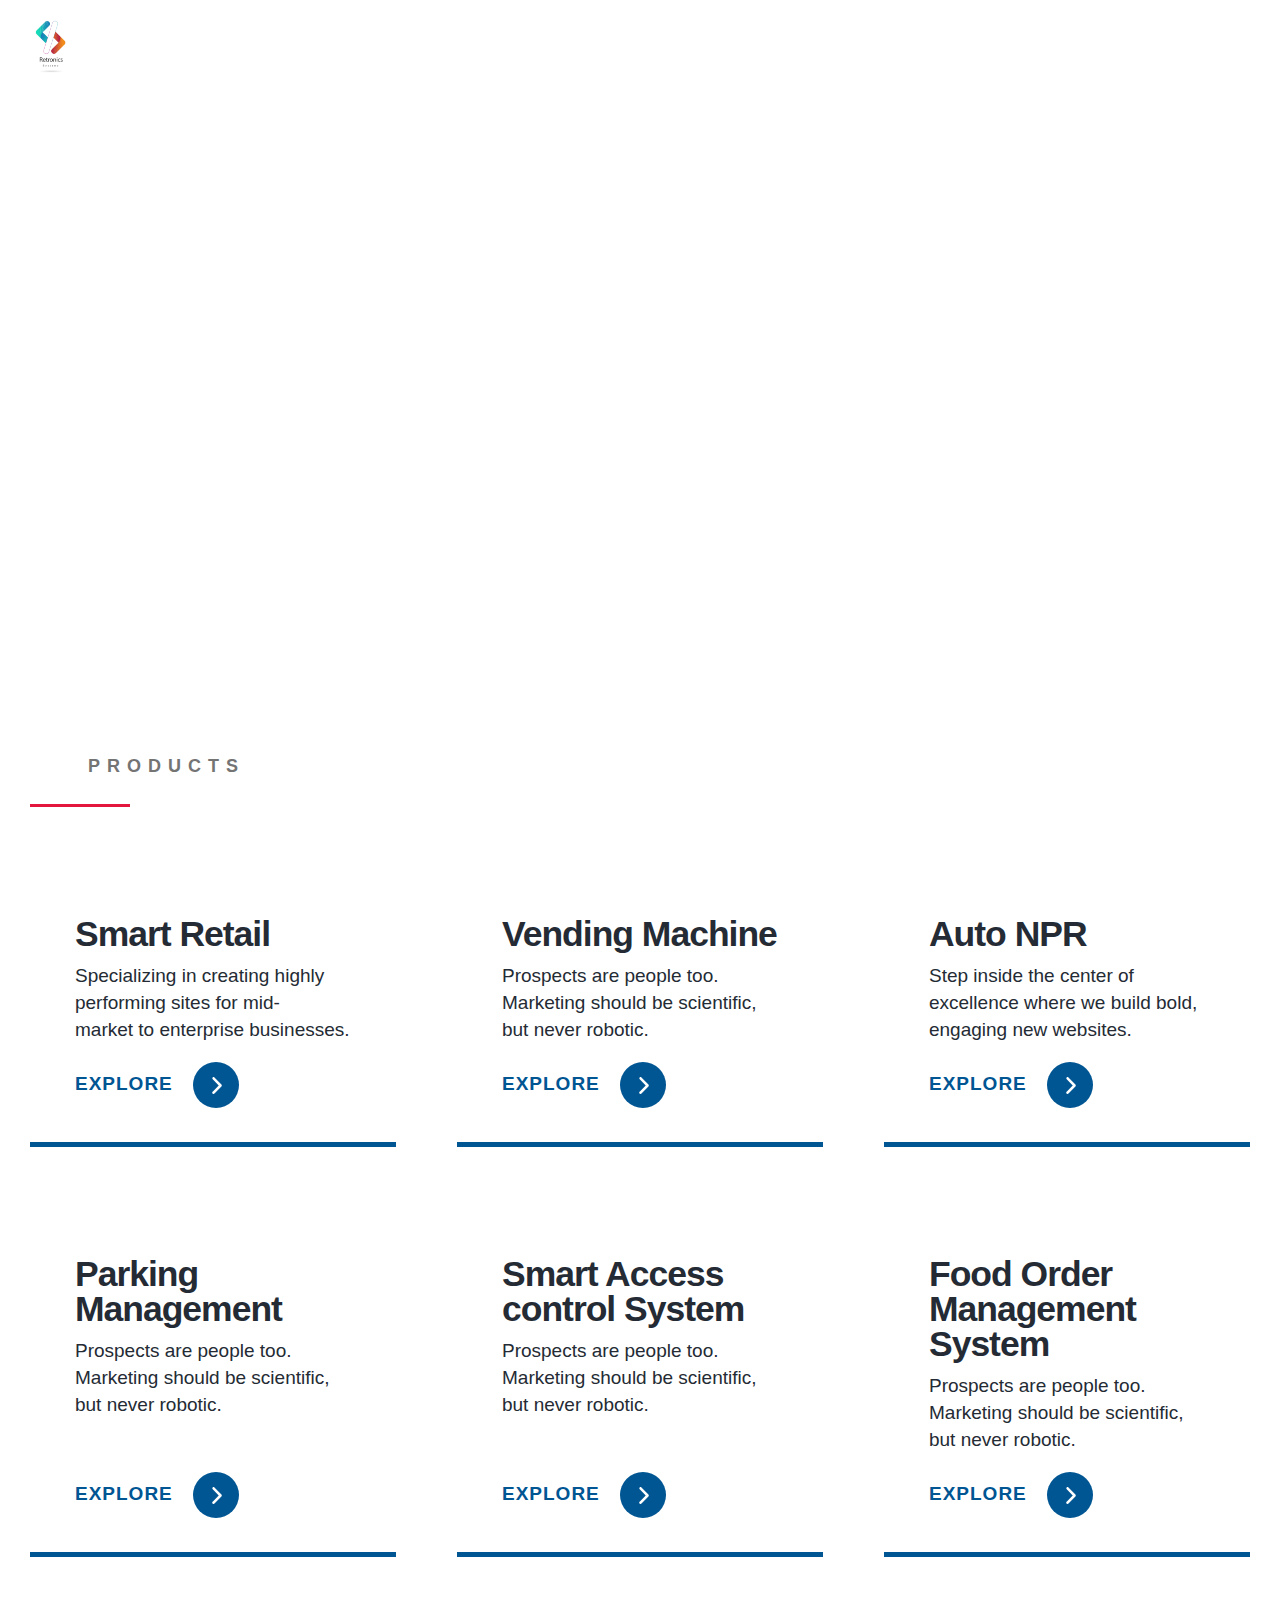
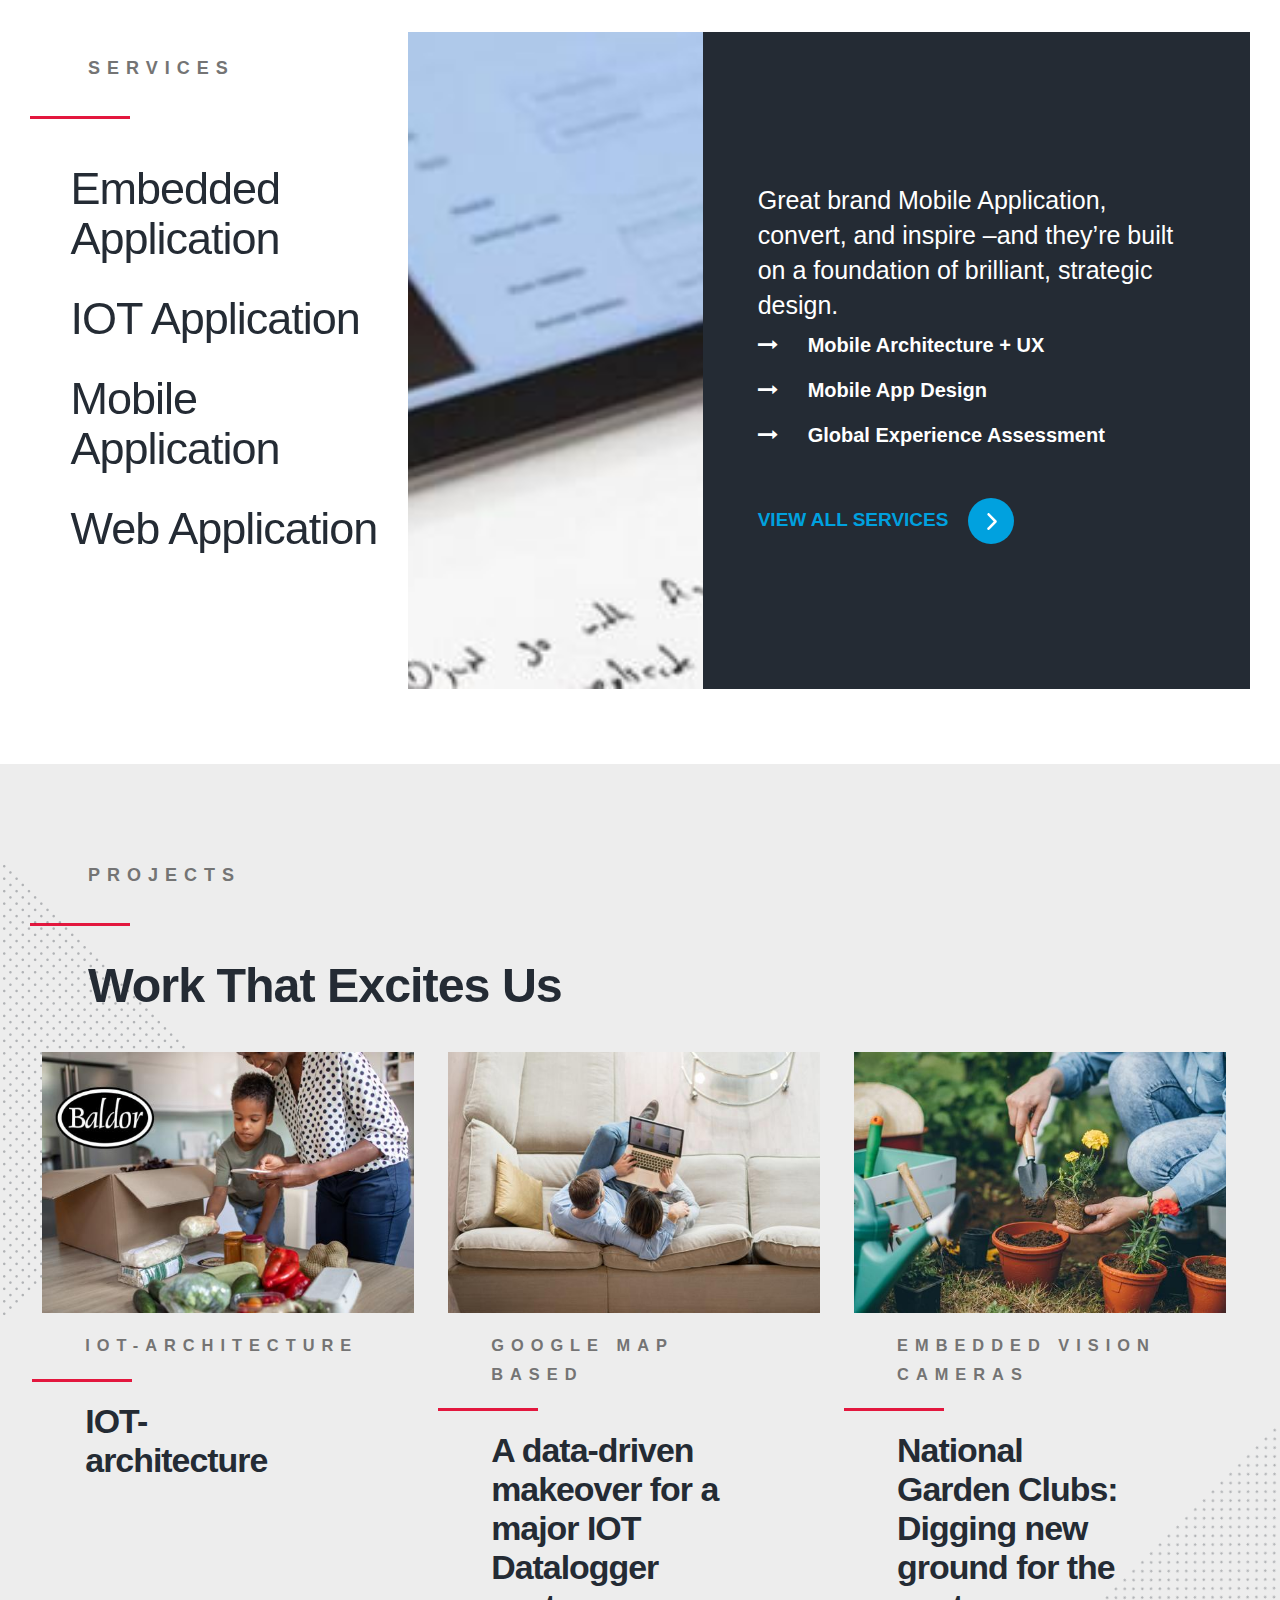
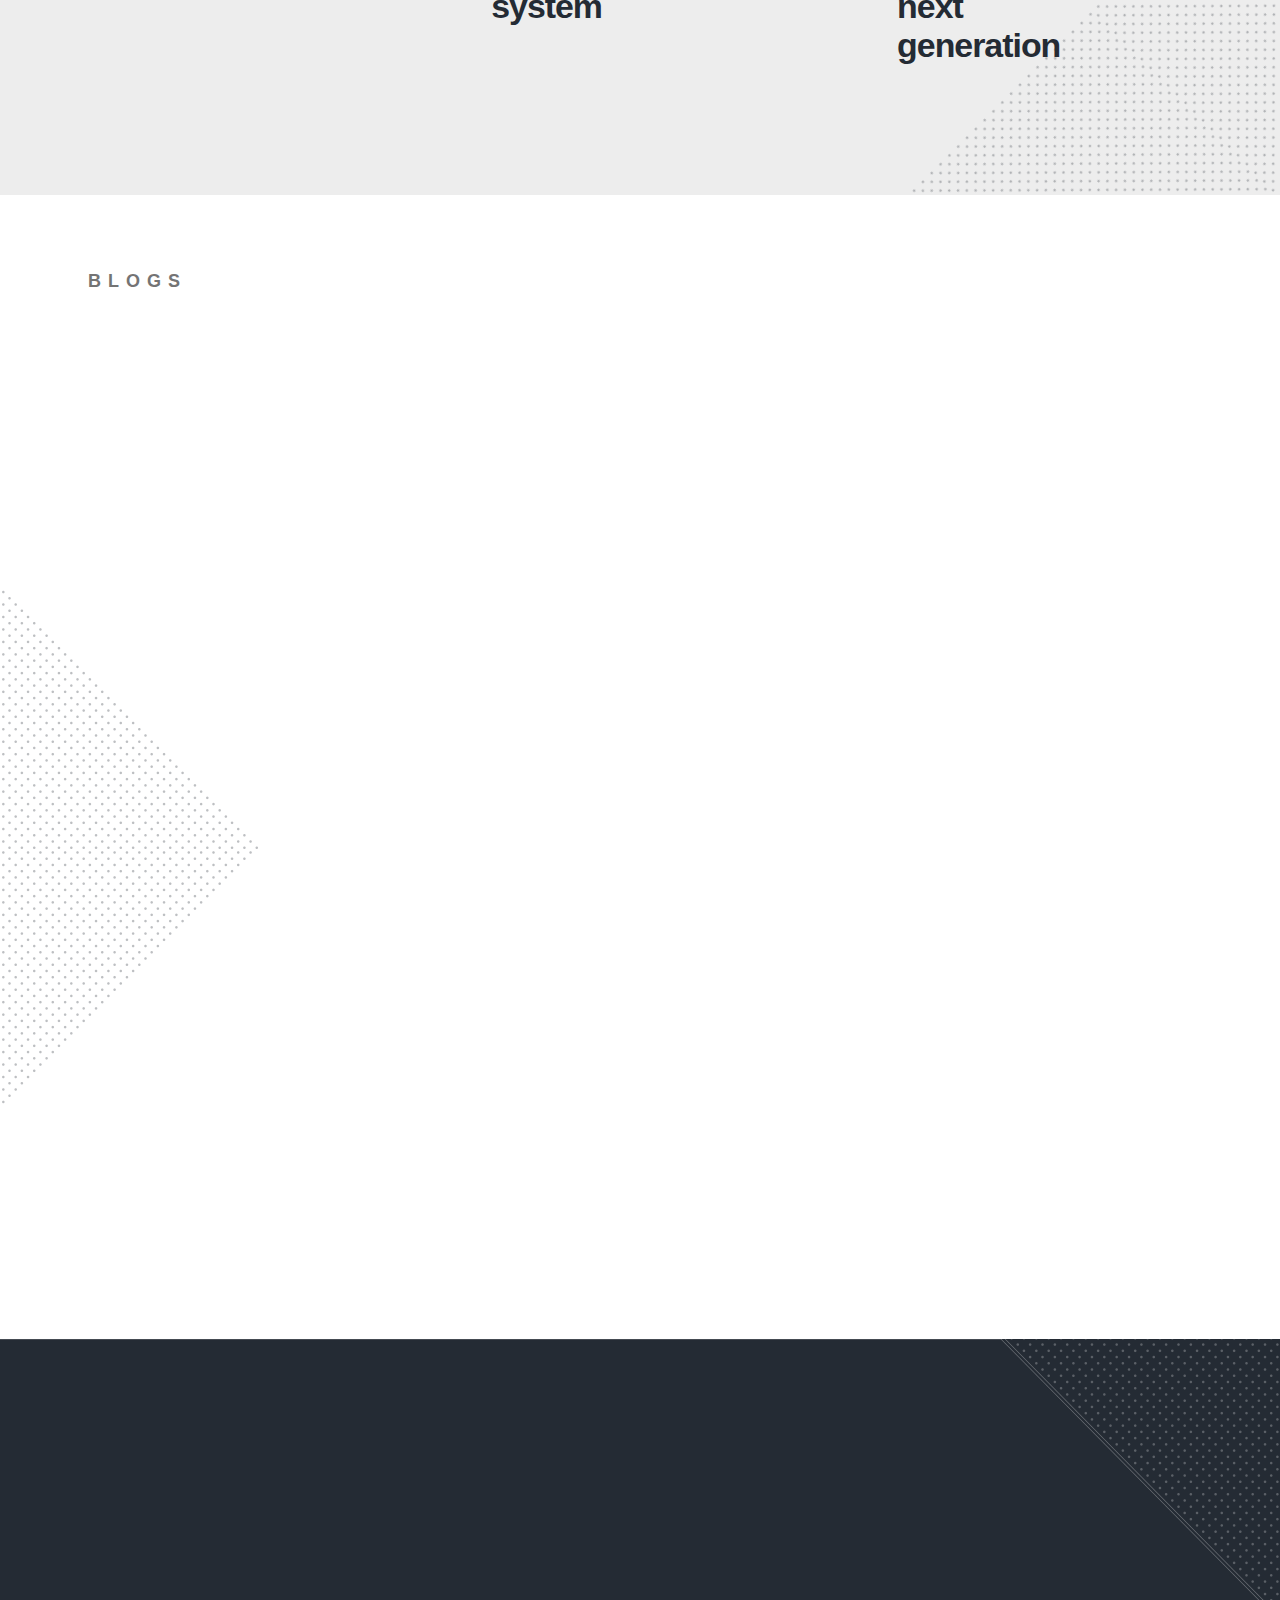
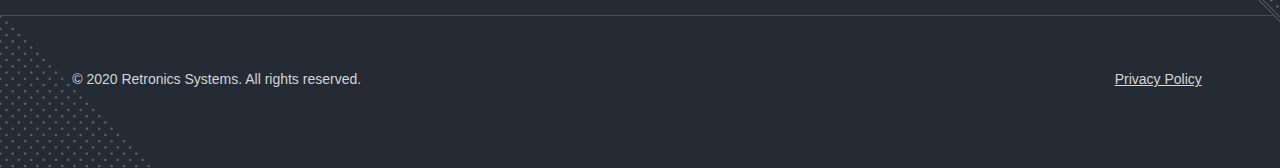
==== commit e652547a: "Update index.html" ====
--- a/index.html
+++ b/index.html
@@ -912,9 +912,7 @@
 		<div class="footer--container">
 			<div class="right-triangle">
 				<picture>
-					<source srcset="/themes/custom/bfm/images/footer-dots-top-right.webp" media="all" type="image/webp" width="280" height="286">
-					<source srcset="/themes/custom/bfm/images/footer-dots-top-right.png" media="all" type="image/png" width="280" height="286">
-					<img src="themes/custom/bfm/images/footer-dots-top-right.png" alt="decorative triangle" width="280" height="286">
+					 <img src="themes/custom/bfm/images/footer-dots-top-right.png" alt="decorative triangle" width="280" height="286">
   			</picture>
 			</div>
 			
@@ -1028,7 +1026,7 @@
 
  
  <script src="sites/default/files/js/js_tn9SLcq8Zs6NgN1B1DAtrdAjddgHFMq5cVvLmtJvszg.js"></script>
-<script src="../cdnjs.cloudflare.com/ajax/libs/jQuery-viewport-checker/1.8.8/jquery.viewportchecker.min.js"></script>
+<script src="sites/default/files/js/jquery.viewportchecker.min.js"></script>
 <script src="sites/default/files/js/js_aYMS-tjcuUFBHMe_HD9Jc7YgIzo25rUM1lxEjiNjIzg.js"></script>
  <script src="sites/default/files/js/js_wKnAY79yKFTU5YVxxON3kcFfAmO3xHGbsI1cHPuGuSU.js"></script>
 <script src="sites/default/files/js/js_qwsfobgeoLxKJy43Rp4yL11dr3P3nPwO2VdYYM-SSkM.js"></script>
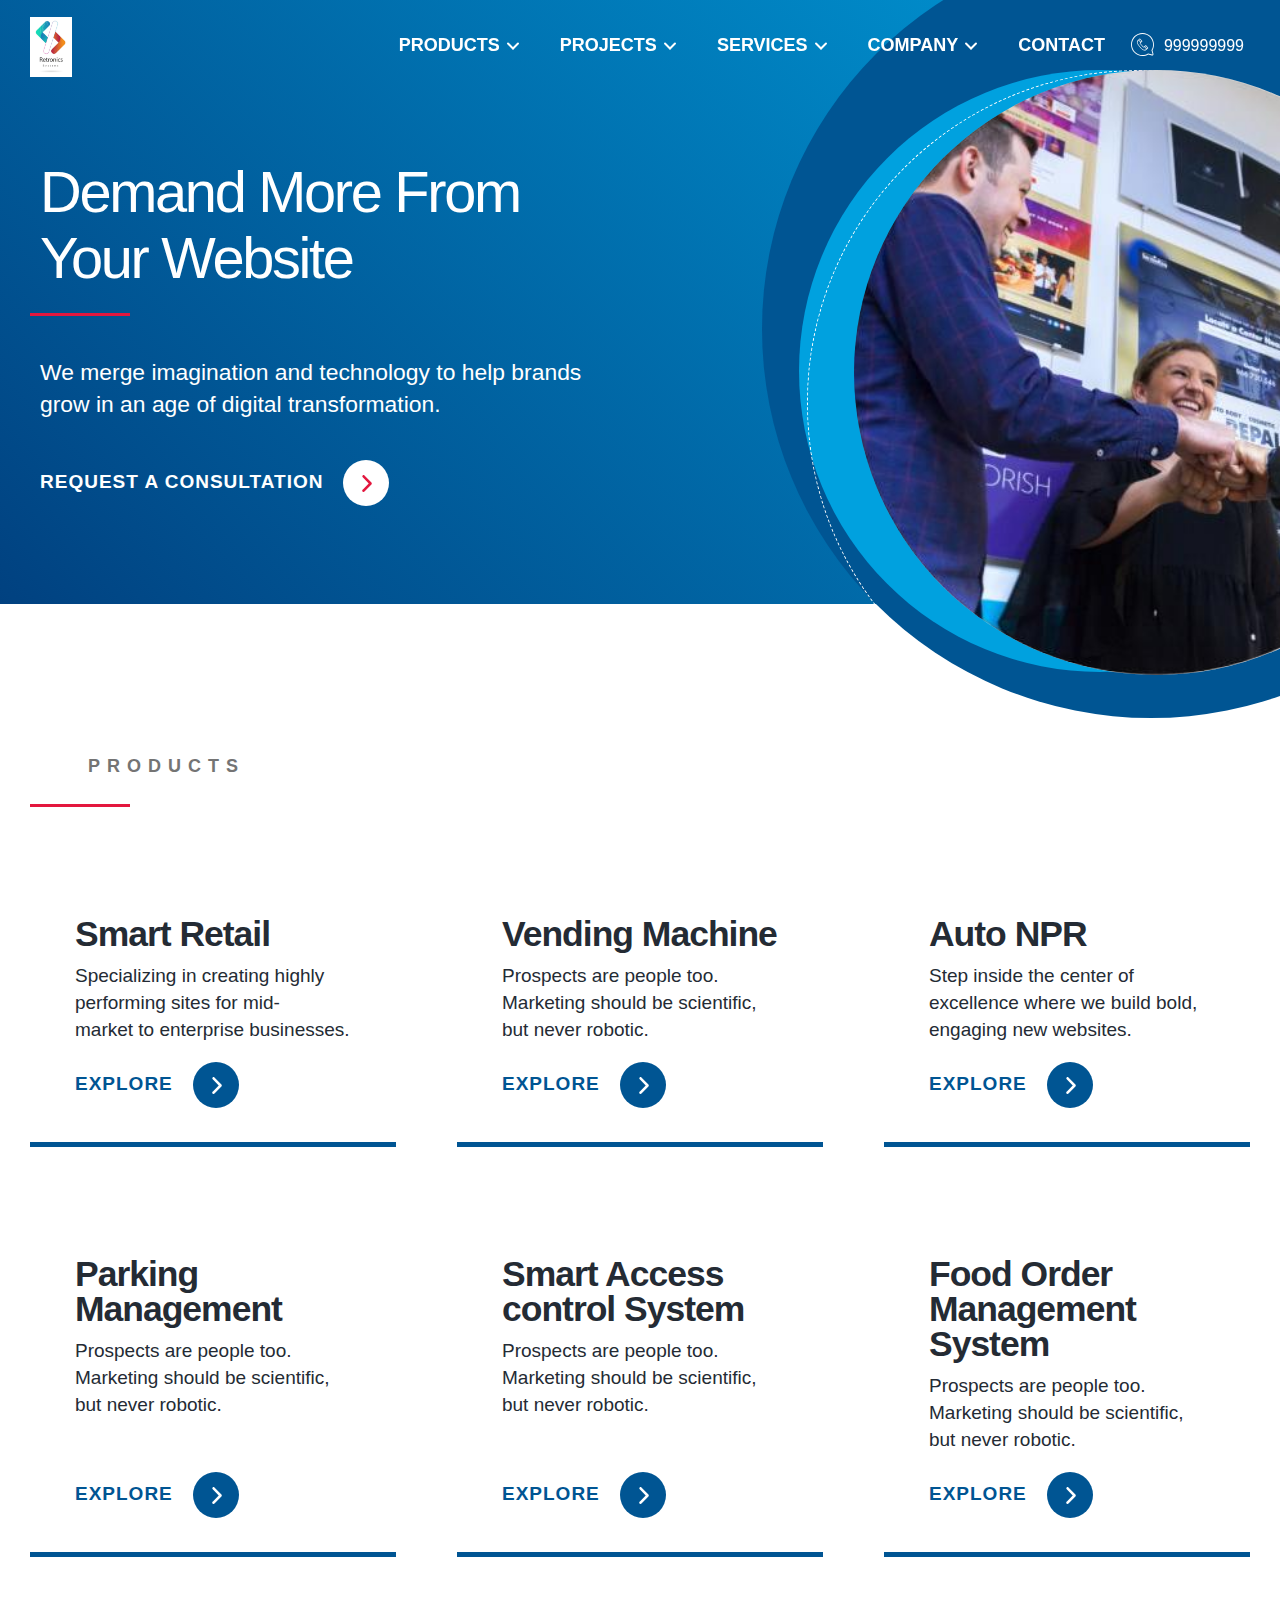
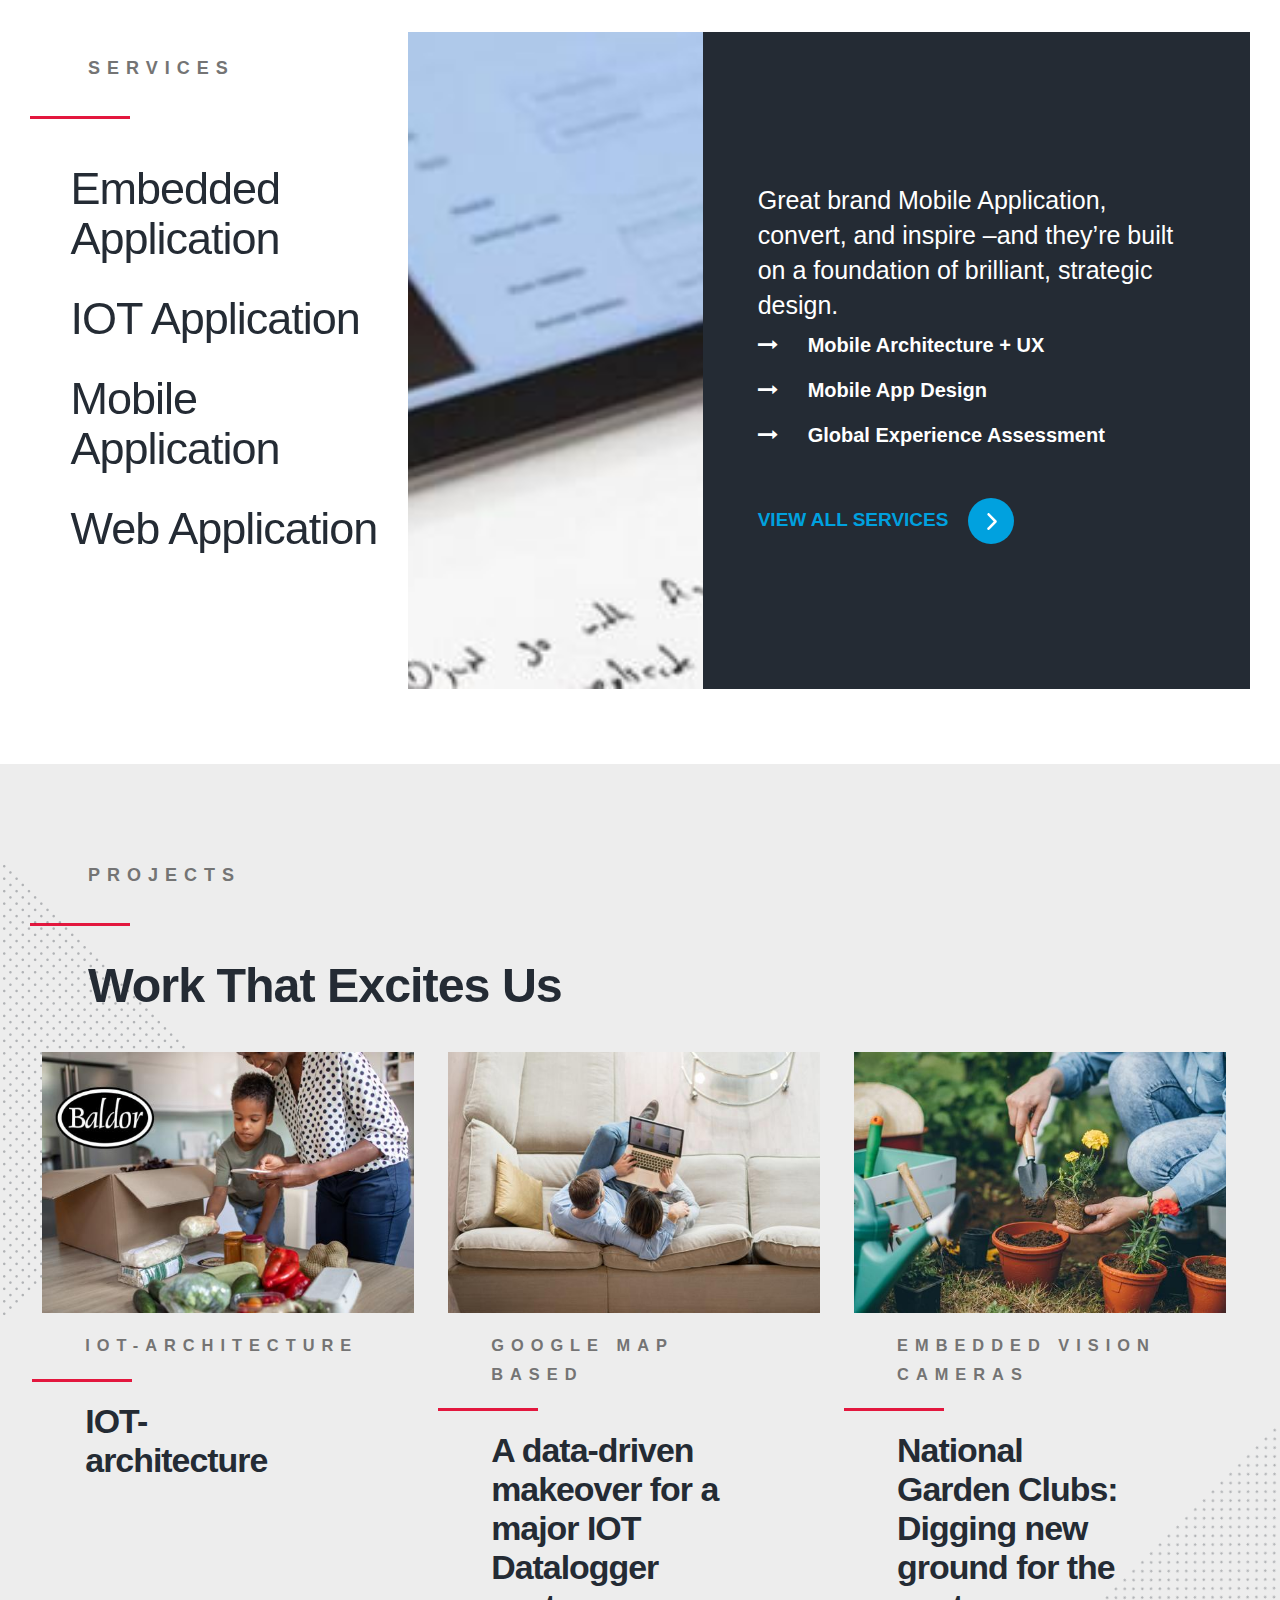
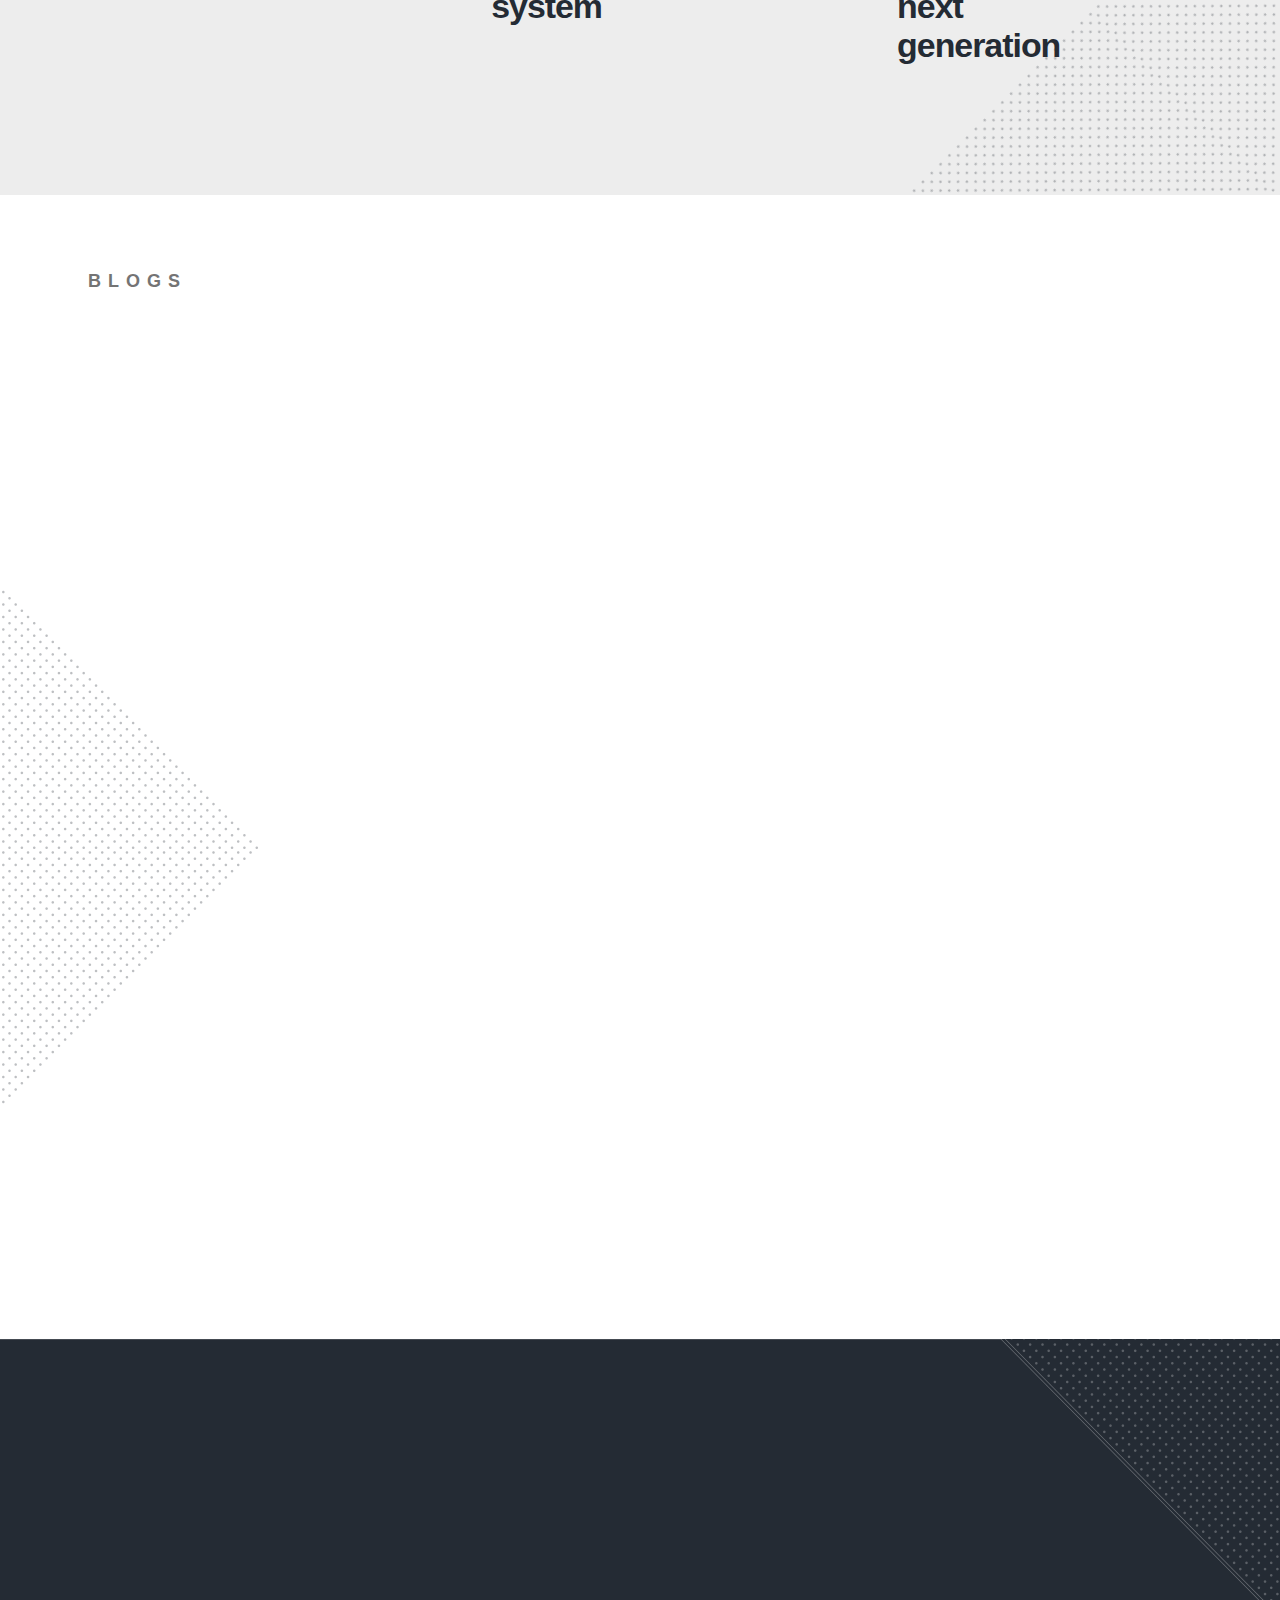
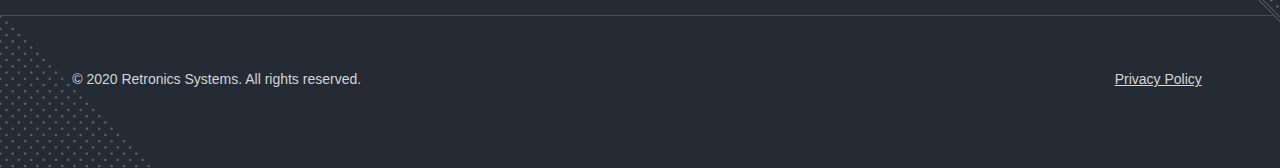
==== commit bc612ab7: "Update index.html" ====
--- a/index.html
+++ b/index.html
@@ -925,7 +925,7 @@
 	
 		
     	<div class="feature-link--all">
-				<div class="feature-link--body">
+				<div  class="feature-link--body">
 			
             <div class="clearfix text-formatted field field--name-body field--type-text-with-summary field--label-hidden field__item"><div class="block-title">Chennai</div>
 
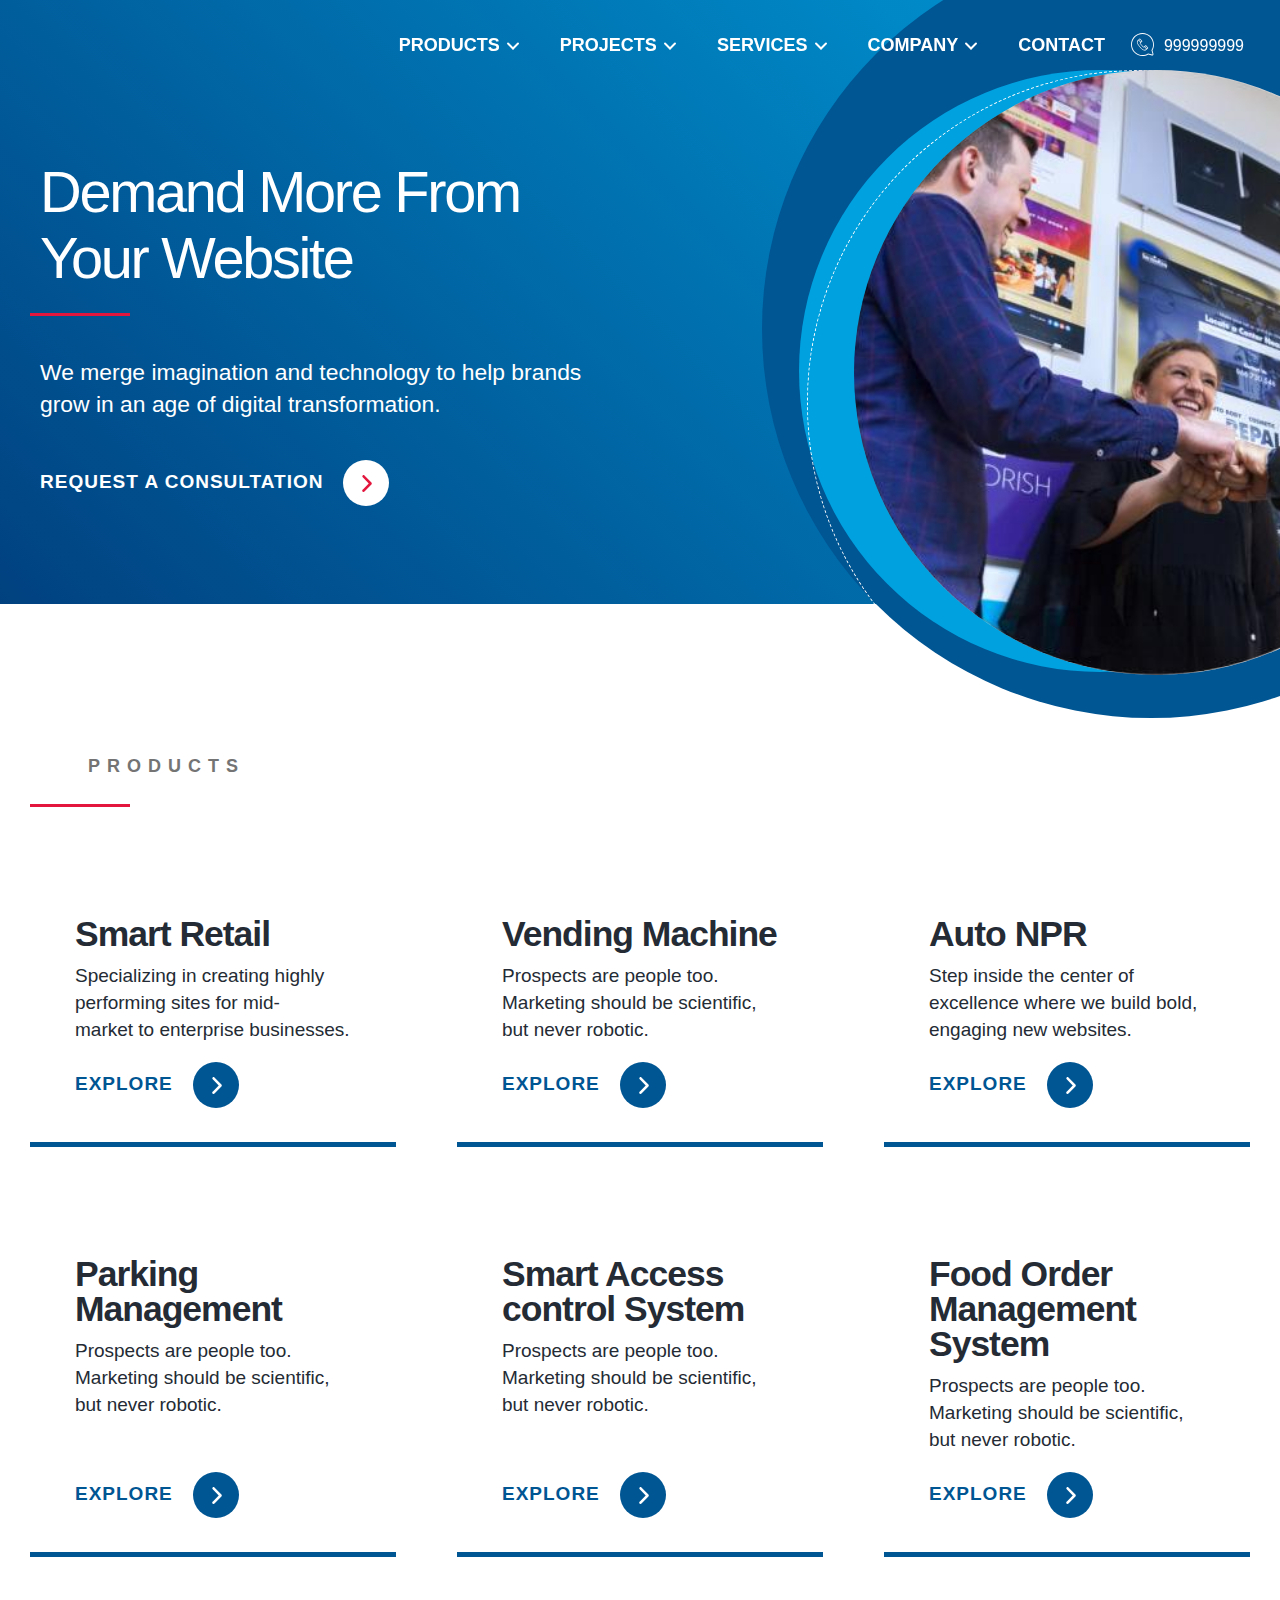
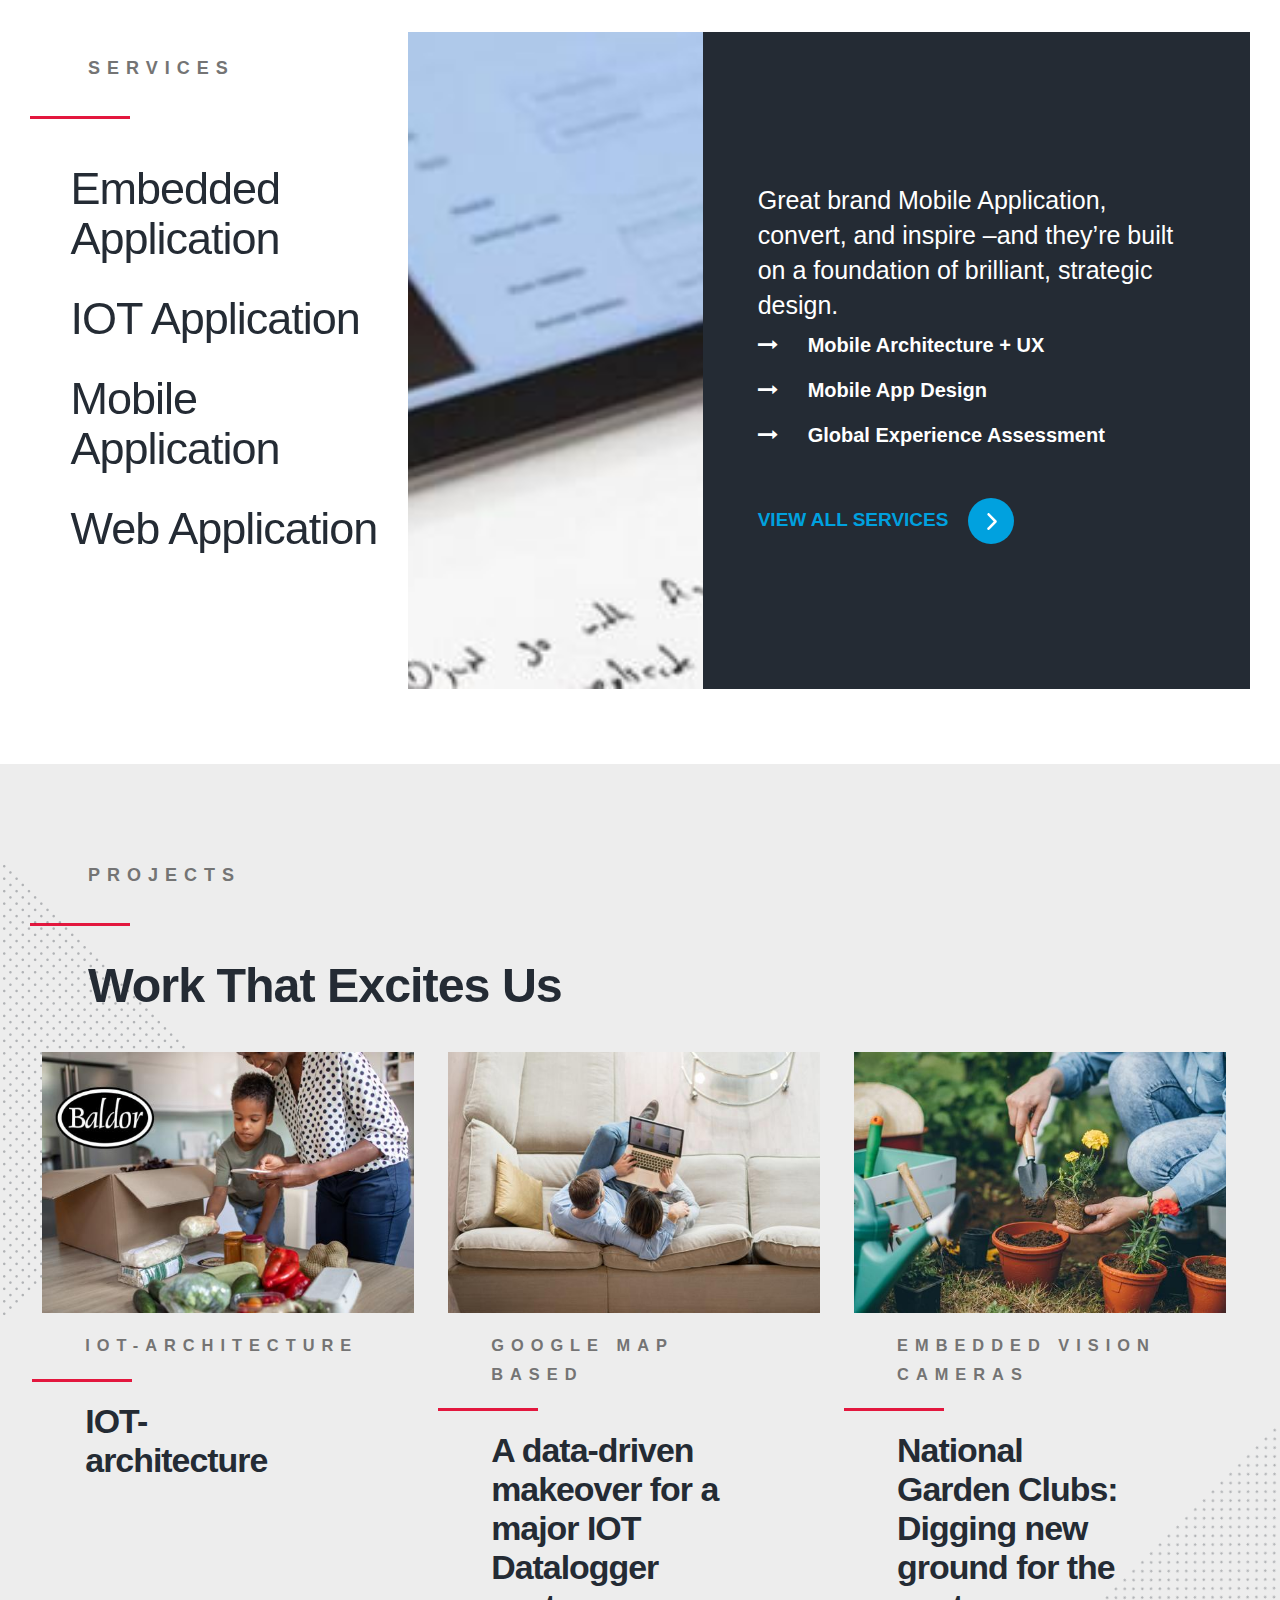
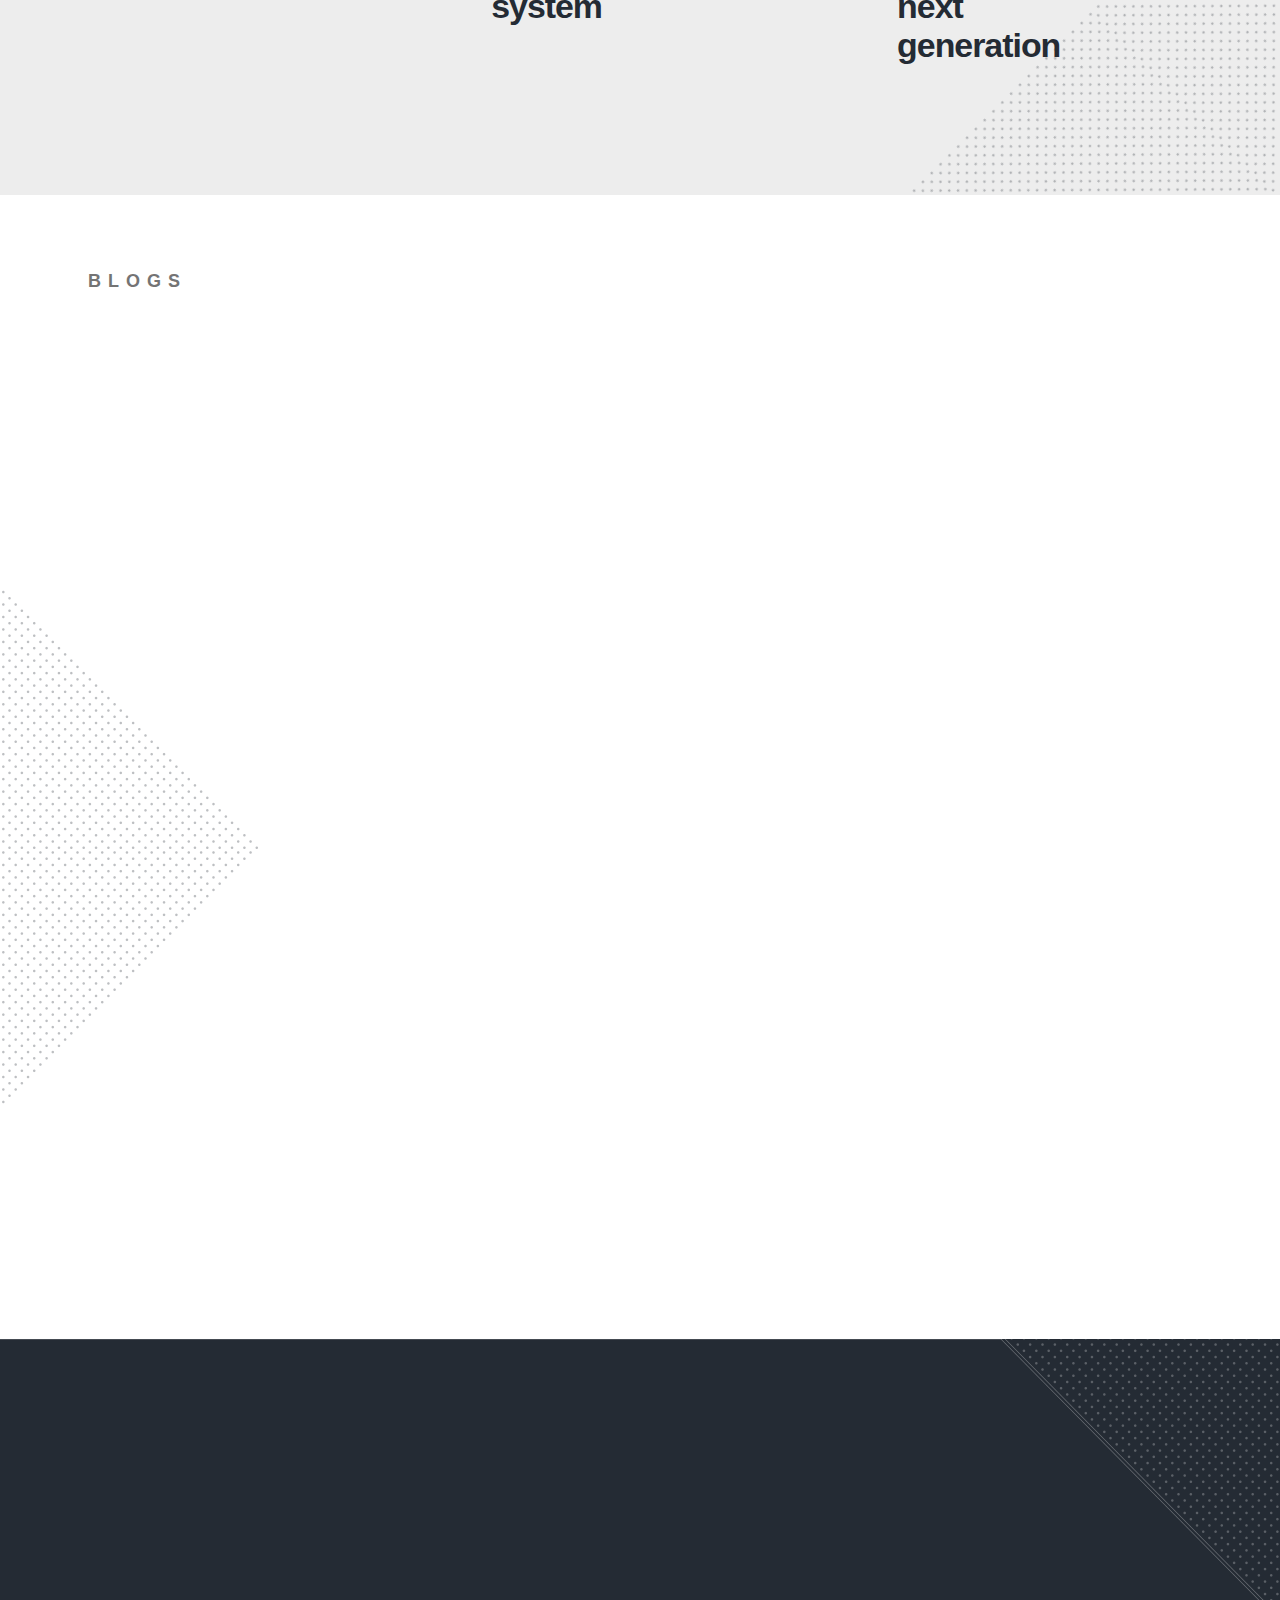
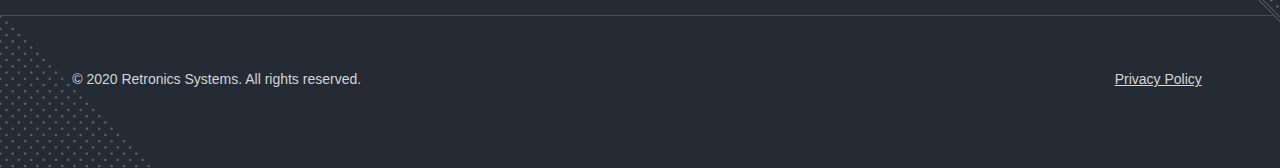
==== commit e8960494: "Update index.html" ====
--- a/index.html
+++ b/index.html
@@ -4,7 +4,7 @@
  <meta http-equiv="content-type" content="text/html;charset=UTF-8" />
 <head>
             
-<link rel="shortcut icon" href="themes/custom/bfm/favicon.ico" type="image/vnd.microsoft.icon" />
+<link rel="shortcut icon" href="" type="image/vnd.microsoft.icon" />
 <link rel="revision" href="" />
 
     <title>Website Design Company &amp; Digital Agency in NYC </title>
@@ -27,8 +27,7 @@
   
     
     <div class="logo">
-    <a href="" title="Home" rel="home" class="site-logo"></a>
-  </div>
+   </div>
 </div>
 <div id="block-contact" class="block block-we-megamenu block-we-megamenu-blockcontact">
   
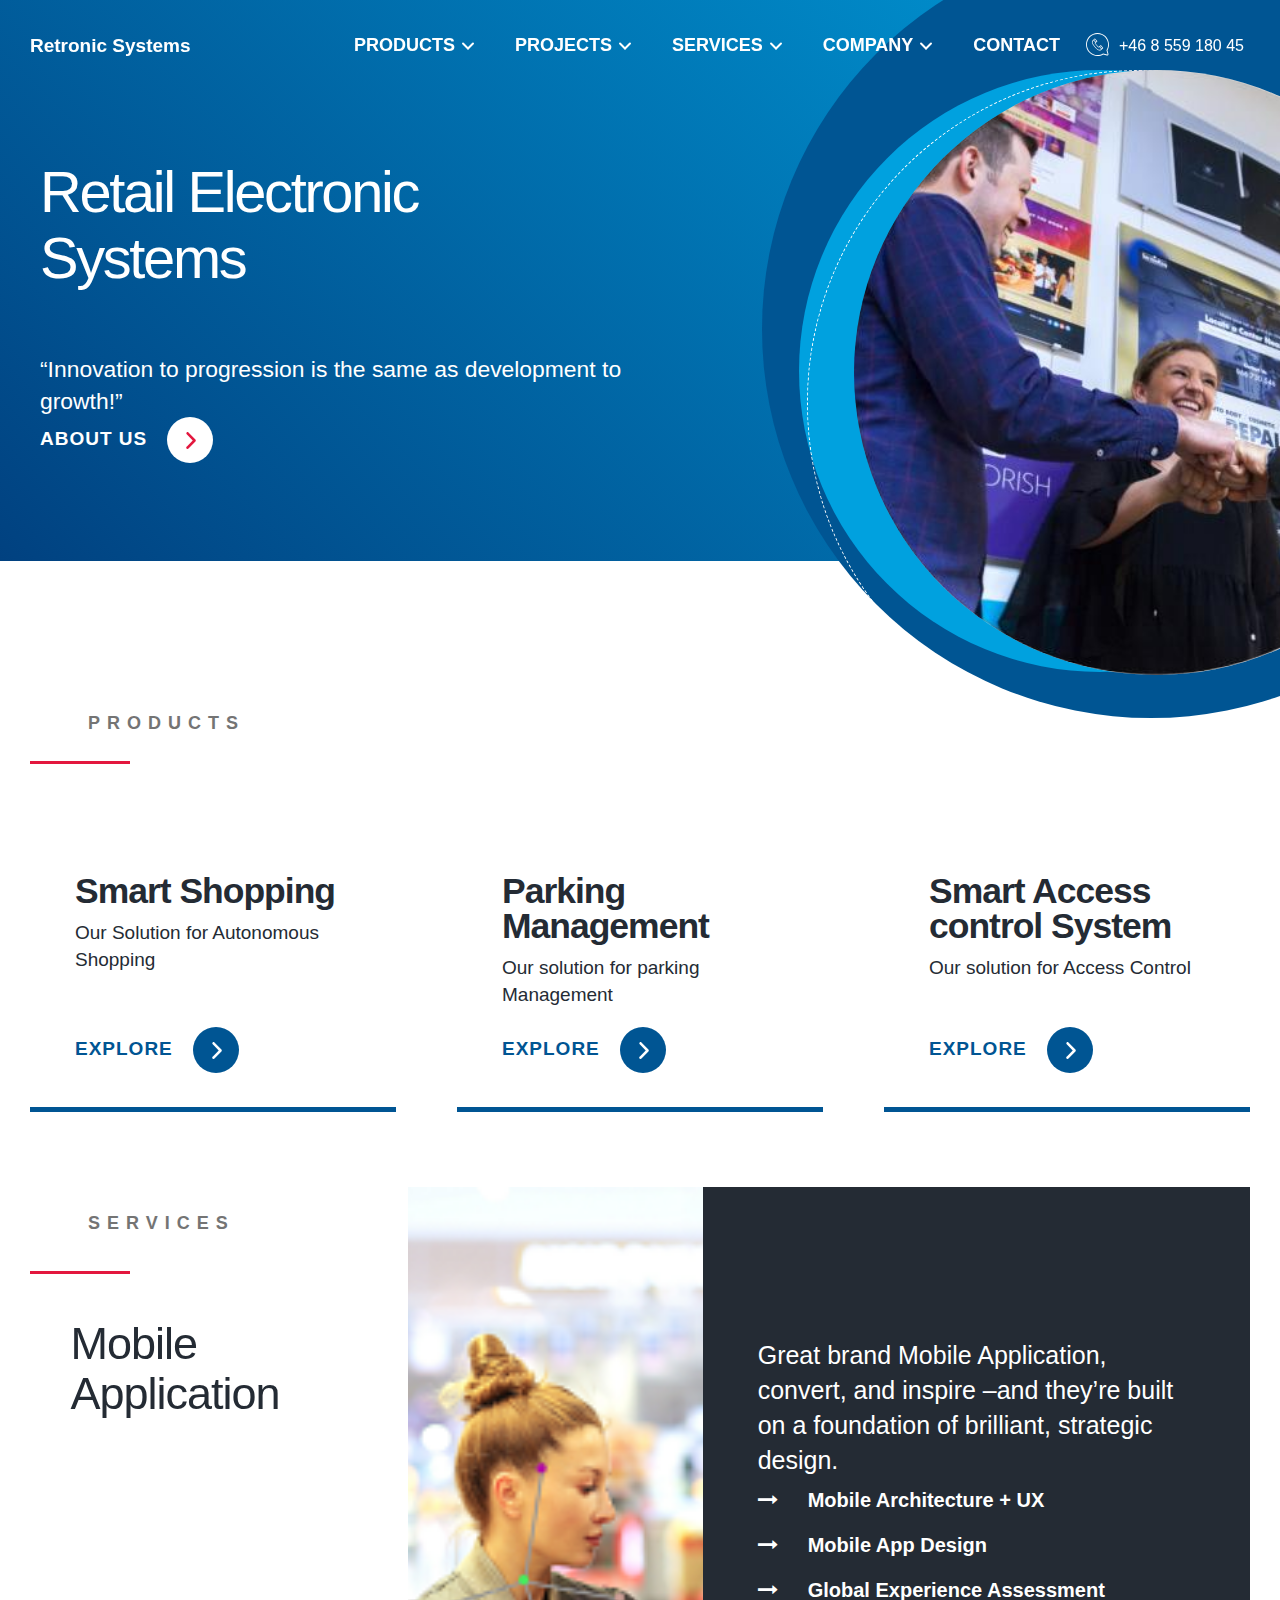
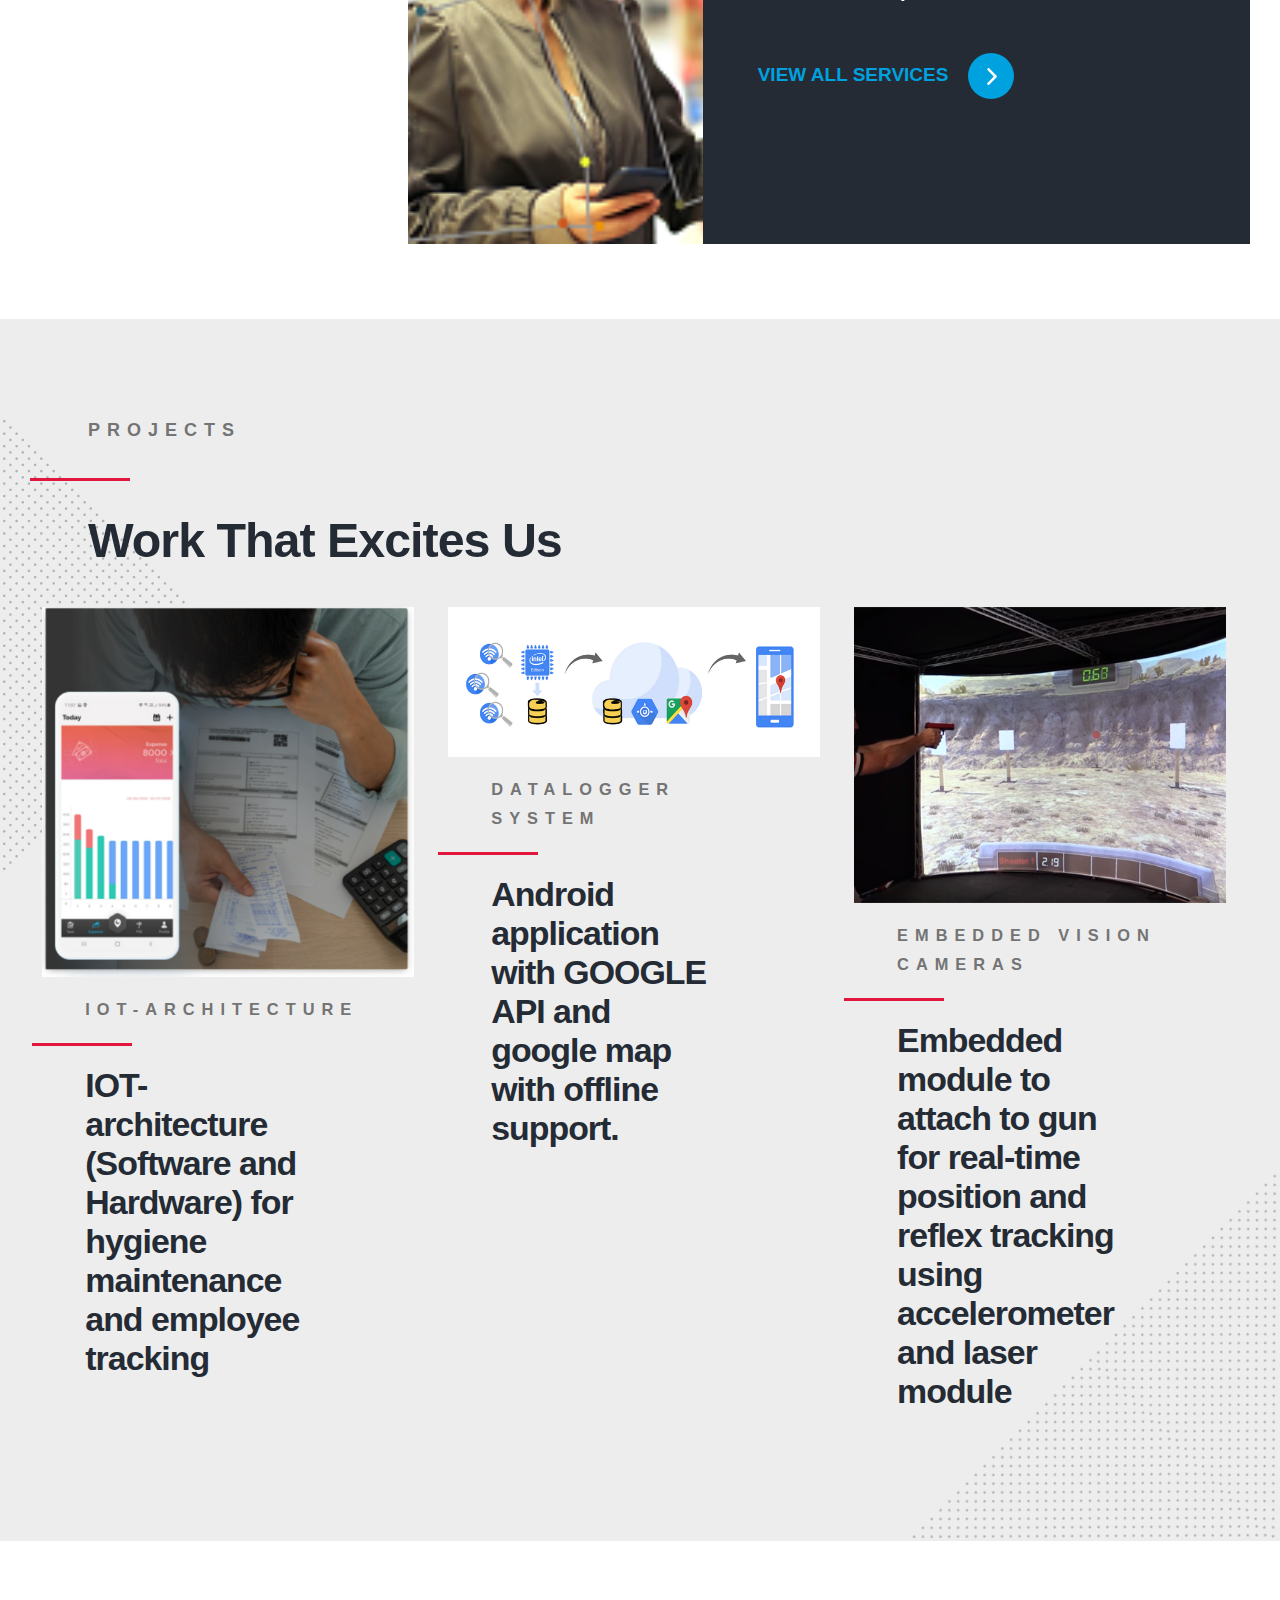
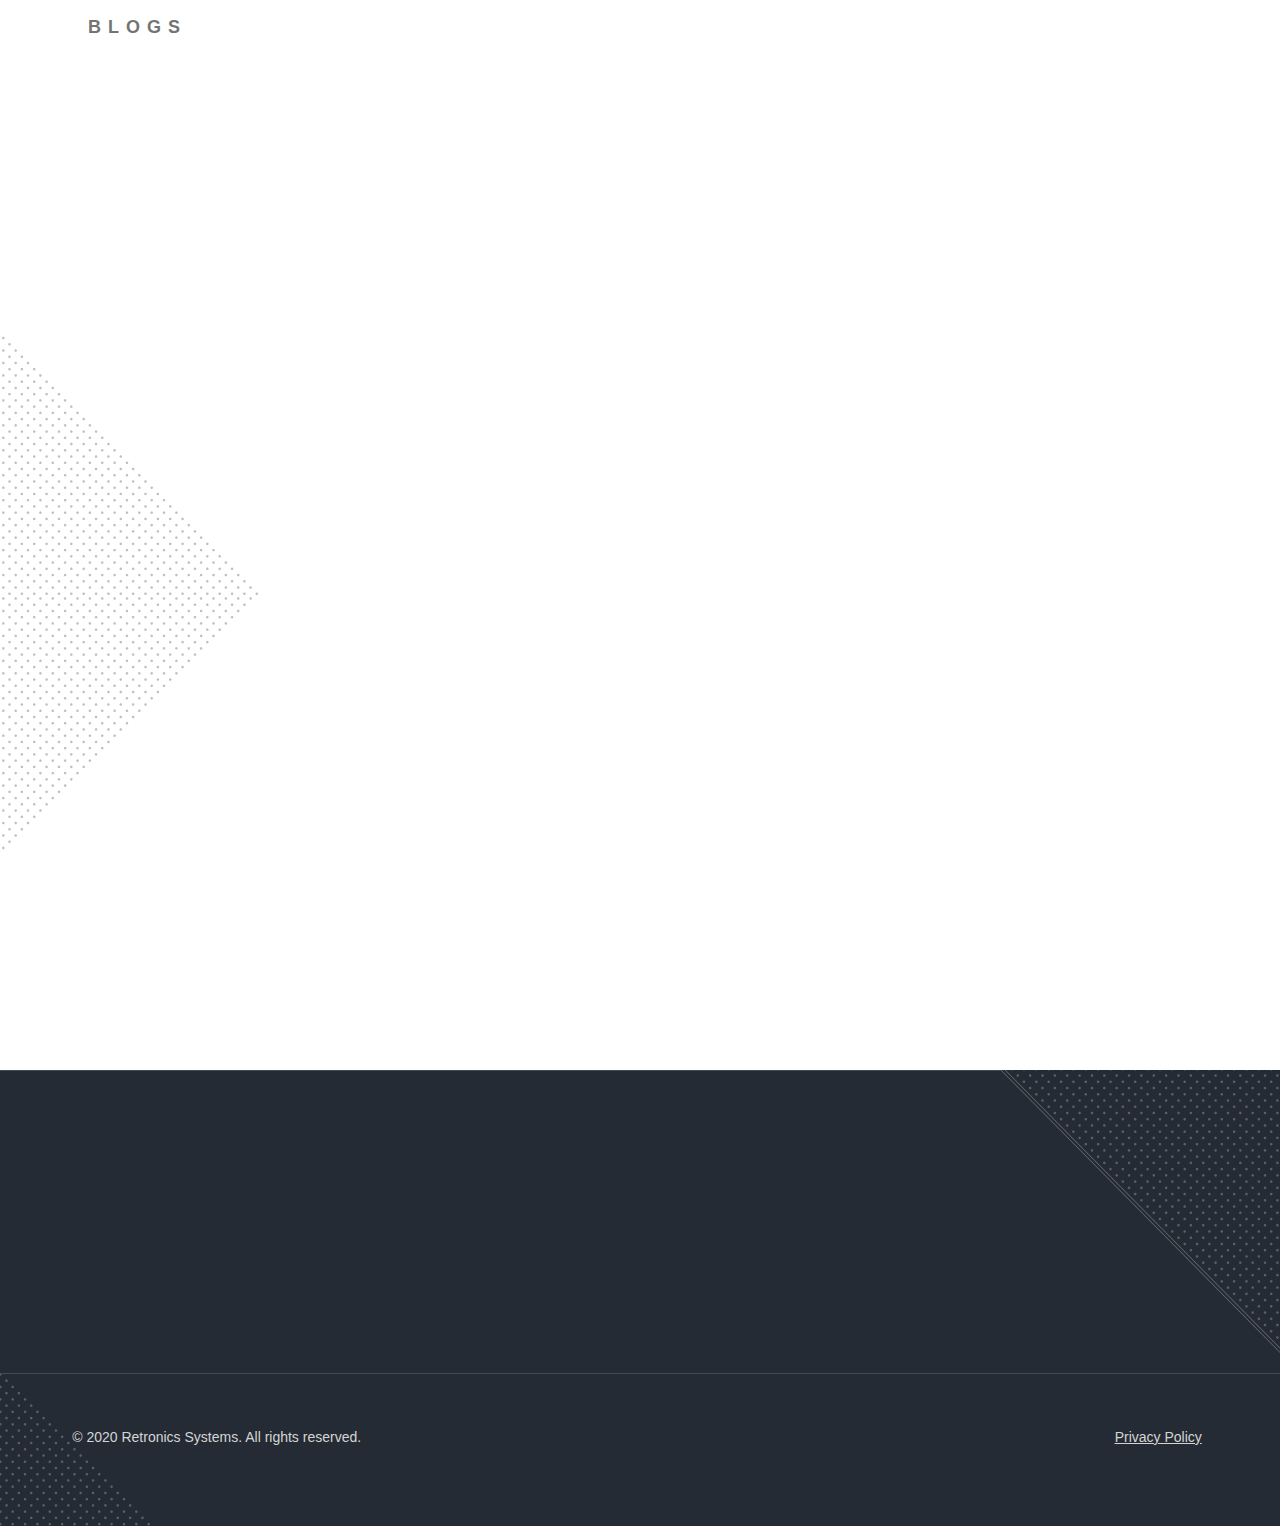
==== commit 2d13cdb0: "Add files via upload" ====
--- a/index.html
+++ b/index.html
@@ -1,10 +1,10 @@
 <!DOCTYPE html>
-<html lang="en" dir="ltr" prefix="og: http://ogp.me/ns#">
+<html lang="en" dir="ltr" >
   
  <meta http-equiv="content-type" content="text/html;charset=UTF-8" />
 <head>
             
-<link rel="shortcut icon" href="" type="image/vnd.microsoft.icon" />
+<link rel="shortcut icon" href="themes/custom/bfm/favicon.ico" type="image/vnd.microsoft.icon" />
 <link rel="revision" href="" />
 
     <title>Website Design Company &amp; Digital Agency in NYC </title>
@@ -16,10 +16,10 @@
   </head>
   <body class="page-node-276 path-frontpage page-node-type-homepage">
   
-       
-    
-      <div class="dialog-off-canvas-main-canvas" data-off-canvas-main-canvas>
-    <div  class="layout-container">
+   <!-- Start of Header -->       
+    
+   <div class="dialog-off-canvas-main-canvas" data-off-canvas-main-canvas>
+    <div  class="referrer-page layout-container">
 	<div class="layout-container-inner js-vp-check-st">
 	  	  		<header role="banner" class="header-main">
 		    <div class="region region-header">
@@ -27,7 +27,8 @@
   
     
     <div class="logo">
-   </div>
+    <a href="" title="Home" rel="home" style="color:white;">Retronic Systems</a>
+  </div>
 </div>
 <div id="block-contact" class="block block-we-megamenu block-we-megamenu-blockcontact">
   
@@ -41,10 +42,10 @@
 	<nav  class="contact navbar navbar-default navbar-we-mega-menu hover-action" data-menu-name="contact" data-block-theme="bfm" data-style="Default" data-animation="None" data-delay="" data-duration="" data-autoarrow="" data-alwayshowsubmenu="" data-action="hover" data-mobile-collapse="0">
 	  <div class="container-fluid">
 	    <ul  class="we-mega-menu-ul nav nav-tabs">
-  <li  class="we-mega-menu-li" data-level="0" data-element-type="we-mega-menu-li" description="" data-id="dd5f2cc4-e3e4-426b-b39f-9c7064d0c3a3" data-submenu="0" hide-sub-when-collapse="0" data-toggle="mobile">
-			<a class="we-mega-menu-li" title="" href="tel:999999999" target="">
+  <li  class="we-mega-menu-li" data-level="0" data-element-type="we-mega-menu-li" description=""  data-submenu="0" hide-sub-when-collapse="0" data-toggle="mobile">
+			<a class="we-mega-menu-li" title="" href="tel:+46 8 559 180 45" target="">
 			
-        999999999
+        +46 8 559 180 45
 			<i class="menu-icon"></i><i class="icon-helper"></i>
 					</a>
 		<i class="toggle-icon"></i>
@@ -68,8 +69,8 @@
 	  <div class="container-fluid">
 	    <ul  class="we-mega-menu-ul nav nav-tabs">
   
-<li  class="we-mega-menu-li dropdown-menu" data-level="0" data-element-type="we-mega-menu-li" description="" data-id="5c60d9c5-5f67-473b-a153-2352ba2a7755" data-submenu="1" hide-sub-when-collapse="" data-group="0" data-class="" data-icon="" data-caption="" data-alignsub="" data-target="" data-toggle="mobile">
-  <a class="we-mega-menu-li" title="" href="" target="">
+<li  class="we-mega-menu-li dropdown-menu" data-level="0" data-element-type="we-mega-menu-li" description=""  data-submenu="1" hide-sub-when-collapse="" data-group="0" data-class="" data-icon="" data-caption="" data-alignsub="" data-target="" data-toggle="mobile">
+  <a class="we-mega-menu-li" title="" href="Products/Product.html" target="_self">
   
   Products
   <i class="menu-icon"></i><i class="icon-helper"></i>
@@ -80,55 +81,31 @@
 <div  class="we-mega-menu-row" data-element-type="we-mega-menu-row" data-custom-row="0">
 <div  class="we-mega-menu-col span12" data-element-type="we-mega-menu-col" data-width="12" data-block="" data-blocktitle="0" data-hidewhencollapse="" data-class="">
 <ul class="nav nav-tabs subul">
-<li  class="we-mega-menu-li" data-level="1" data-element-type="we-mega-menu-li" description="" data-id="a5d364ca-b01f-48e7-891e-7f1993e88211" data-submenu="0" hide-sub-when-collapse="" data-group="0" data-class="" data-icon="" data-caption="" data-alignsub="" data-target="" data-toggle="mobile">
-  <a class="we-mega-menu-li" title="" href="" target="">
-  
-    Smart Retail
+<li  class="we-mega-menu-li" data-level="1" data-element-type="we-mega-menu-li" description="" data-submenu="0" hide-sub-when-collapse="" data-group="0" data-class="" data-icon="" data-caption="" data-alignsub="" data-target="" data-toggle="mobile">
+  <a class="we-mega-menu-li" title="" href="Products/Smart Access.html" target="_self">
+  
+    Smart Access
   <i class="menu-icon"></i><i class="icon-helper"></i>
       </a>
 <i class="toggle-icon"></i>
 
-</li><li  class="we-mega-menu-li" data-level="1" data-element-type="we-mega-menu-li" description="" data-id="886cef54-f6b0-490a-bd81-0709faad9476" data-submenu="0" hide-sub-when-collapse="" data-group="0" data-class="" data-icon="" data-caption="" data-alignsub="" data-target="" data-toggle="mobile">
-  <a class="we-mega-menu-li" title="" href="" target="">
-  
-    Vending Machine
+</li><li  class="we-mega-menu-li" data-level="1" data-element-type="we-mega-menu-li" description=""  data-submenu="0" hide-sub-when-collapse="" data-group="0" data-class="" data-icon="" data-caption="" data-alignsub="" data-target="" data-toggle="mobile">
+  <a class="we-mega-menu-li" title="" href="Products/Self Park.html" target="_self">
+  
+    Self-Park
   <i class="menu-icon"></i><i class="icon-helper"></i>
       </a>
 <i class="toggle-icon"></i>
 
-</li><li  class="we-mega-menu-li" data-level="1" data-element-type="we-mega-menu-li" description="" data-id="4661a483-3c7f-4fbb-8feb-b7c6c919db64" data-submenu="0" hide-sub-when-collapse="" data-group="0" data-class="" data-icon="" data-caption="" data-alignsub="" data-target="" data-toggle="mobile">
-  <a class="we-mega-menu-li" title="" href="" target="">
-  
-    Auto NPR
+</li><li  class="we-mega-menu-li" data-level="1" data-element-type="we-mega-menu-li" description=""  data-submenu="0" hide-sub-when-collapse="" data-group="0" data-class="" data-icon="" data-caption="" data-alignsub="" data-target="" data-toggle="mobile">
+  <a class="we-mega-menu-li" title="" href="Products/Smart Shopping.html" target="_self">
+  
+    Smart Shopping
   <i class="menu-icon"></i><i class="icon-helper"></i>
       </a>
 <i class="toggle-icon"></i>
 
-</li><li  class="we-mega-menu-li" data-level="1" data-element-type="we-mega-menu-li" description="" data-id="5f4f2cfd-3616-41bd-ae97-19a142c2859e" data-submenu="0" hide-sub-when-collapse="" data-group="0" data-class="" data-icon="" data-caption="" data-alignsub="" data-target="" data-toggle="mobile">
-  <a class="we-mega-menu-li" title="" href="" target="">
-  
-    Parking Management
-  <i class="menu-icon"></i><i class="icon-helper"></i>
-      </a>
-<i class="toggle-icon"></i>
-
 </li>
-<li  class="we-mega-menu-li" data-level="1" data-element-type="we-mega-menu-li" description="" data-id="5f4f2cfd-3616-41bd-ae97-19a142c2859e" data-submenu="0" hide-sub-when-collapse="" data-group="0" data-class="" data-icon="" data-caption="" data-alignsub="" data-target="" data-toggle="mobile">
-  <a class="we-mega-menu-li" title="" href="" target="">
-  
-    Smart Access control System
-  <i class="menu-icon"></i><i class="icon-helper"></i>
-      </a>
-<i class="toggle-icon"></i>
-
-</li>
-<li  class="we-mega-menu-li" data-level="1" data-element-type="we-mega-menu-li" description="" data-id="5f4f2cfd-3616-41bd-ae97-19a142c2859e" data-submenu="0" hide-sub-when-collapse="" data-group="0" data-class="" data-icon="" data-caption="" data-alignsub="" data-target="" data-toggle="mobile">
-  <a class="we-mega-menu-li" title="" href="" target="">
-  
-    Food Order Management System
-  <i class="menu-icon"></i><i class="icon-helper"></i>
-      </a>
-<i class="toggle-icon"></i>
 
 </li>
 </ul>
@@ -139,9 +116,8 @@
 </div>
 
 </li>
-
-<li  class="we-mega-menu-li dropdown-menu" data-level="0" data-element-type="we-mega-menu-li" description="" data-id="5c60d9c5-5f67-473b-a153-2352ba2a7755" data-submenu="1" hide-sub-when-collapse="" data-group="0" data-class="" data-icon="" data-caption="" data-alignsub="" data-target="" data-toggle="mobile">
-  <a class="we-mega-menu-li" title="" href="" target="">
+<li  class="we-mega-menu-li dropdown-menu" data-level="0" data-element-type="we-mega-menu-li" description=""  data-submenu="1" hide-sub-when-collapse="" data-group="0" data-class="" data-icon="" data-caption="" data-alignsub="" data-target="" data-toggle="mobile">
+  <a class="we-mega-menu-li" title="" href="Projects/Projects.html" target="">
   
   Projects
   <i class="menu-icon"></i><i class="icon-helper"></i>
@@ -152,16 +128,16 @@
 <div  class="we-mega-menu-row" data-element-type="we-mega-menu-row" data-custom-row="0">
 <div  class="we-mega-menu-col span12" data-element-type="we-mega-menu-col" data-width="12" data-block="" data-blocktitle="0" data-hidewhencollapse="" data-class="">
 <ul class="nav nav-tabs subul">
-<li  class="we-mega-menu-li" data-level="1" data-element-type="we-mega-menu-li" description="" data-id="a5d364ca-b01f-48e7-891e-7f1993e88211" data-submenu="0" hide-sub-when-collapse="" data-group="0" data-class="" data-icon="" data-caption="" data-alignsub="" data-target="" data-toggle="mobile">
-  <a class="we-mega-menu-li" title="" href="" target="">
+<li  class="we-mega-menu-li" data-level="1" data-element-type="we-mega-menu-li" description=""  data-submenu="0" hide-sub-when-collapse="" data-group="0" data-class="" data-icon="" data-caption="" data-alignsub="" data-target="" data-toggle="mobile">
+  <a class="we-mega-menu-li" title="" href="Projects/Projects.html" target="">
   
     IOT-architecture
   <i class="menu-icon"></i><i class="icon-helper"></i>
       </a>
 <i class="toggle-icon"></i>
 
-</li><li  class="we-mega-menu-li" data-level="1" data-element-type="we-mega-menu-li" description="" data-id="886cef54-f6b0-490a-bd81-0709faad9476" data-submenu="0" hide-sub-when-collapse="" data-group="0" data-class="" data-icon="" data-caption="" data-alignsub="" data-target="" data-toggle="mobile">
-  <a class="we-mega-menu-li" title="" href="" target="">
+</li><li  class="we-mega-menu-li" data-level="1" data-element-type="we-mega-menu-li" description=""  data-submenu="0" hide-sub-when-collapse="" data-group="0" data-class="" data-icon="" data-caption="" data-alignsub="" data-target="" data-toggle="mobile">
+  <a class="we-mega-menu-li" title="" href="Projects/Projects.html" target="">
   
     Google map based IOT Datalogger system
 
@@ -169,8 +145,8 @@
       </a>
 <i class="toggle-icon"></i>
 
-</li><li  class="we-mega-menu-li" data-level="1" data-element-type="we-mega-menu-li" description="" data-id="4661a483-3c7f-4fbb-8feb-b7c6c919db64" data-submenu="0" hide-sub-when-collapse="" data-group="0" data-class="" data-icon="" data-caption="" data-alignsub="" data-target="" data-toggle="mobile">
-  <a class="we-mega-menu-li" title="" href="" target="">
+</li><li  class="we-mega-menu-li" data-level="1" data-element-type="we-mega-menu-li" description=""   data-submenu="0" hide-sub-when-collapse="" data-group="0" data-class="" data-icon="" data-caption="" data-alignsub="" data-target="" data-toggle="mobile">
+  <a class="we-mega-menu-li" title="" href="Projects/Projects.html" target="">
   
     Embedded Vision Cameras
   <i class="menu-icon"></i><i class="icon-helper"></i>
@@ -187,8 +163,8 @@
 
 </li>
 
-<li  class="we-mega-menu-li dropdown-menu" data-level="0" data-element-type="we-mega-menu-li" description="" data-id="5c60d9c5-5f67-473b-a153-2352ba2a7755" data-submenu="1" hide-sub-when-collapse="" data-group="0" data-class="" data-icon="" data-caption="" data-alignsub="" data-target="" data-toggle="mobile">
-  <a class="we-mega-menu-li" title="" href="" target="">
+<li  class="we-mega-menu-li dropdown-menu" data-level="0" data-element-type="we-mega-menu-li" description=""   data-submenu="1" hide-sub-when-collapse="" data-group="0" data-class="" data-icon="" data-caption="" data-alignsub="" data-target="" data-toggle="mobile">
+  <a class="we-mega-menu-li" title="" href="Services/Services.html" target="">
   
   Services
   <i class="menu-icon"></i><i class="icon-helper"></i>
@@ -199,25 +175,8 @@
 <div  class="we-mega-menu-row" data-element-type="we-mega-menu-row" data-custom-row="0">
 <div  class="we-mega-menu-col span12" data-element-type="we-mega-menu-col" data-width="12" data-block="" data-blocktitle="0" data-hidewhencollapse="" data-class="">
 <ul class="nav nav-tabs subul">
-<li  class="we-mega-menu-li" data-level="1" data-element-type="we-mega-menu-li" description="" data-id="a5d364ca-b01f-48e7-891e-7f1993e88211" data-submenu="0" hide-sub-when-collapse="" data-group="0" data-class="" data-icon="" data-caption="" data-alignsub="" data-target="" data-toggle="mobile">
-  <a class="we-mega-menu-li" title="" href="" target="">
-  
-    Embedded Application Development
-  <i class="menu-icon"></i><i class="icon-helper"></i>
-      </a>
-<i class="toggle-icon"></i>
-
-</li><li  class="we-mega-menu-li" data-level="1" data-element-type="we-mega-menu-li" description="" data-id="886cef54-f6b0-490a-bd81-0709faad9476" data-submenu="0" hide-sub-when-collapse="" data-group="0" data-class="" data-icon="" data-caption="" data-alignsub="" data-target="" data-toggle="mobile">
-  <a class="we-mega-menu-li" title="" href="" target="">
-  
-    IOT Application Development
-
-  <i class="menu-icon"></i><i class="icon-helper"></i>
-      </a>
-<i class="toggle-icon"></i>
-
-</li><li  class="we-mega-menu-li" data-level="1" data-element-type="we-mega-menu-li" description="" data-id="4661a483-3c7f-4fbb-8feb-b7c6c919db64" data-submenu="0" hide-sub-when-collapse="" data-group="0" data-class="" data-icon="" data-caption="" data-alignsub="" data-target="" data-toggle="mobile">
-  <a class="we-mega-menu-li" title="" href="" target="">
+ <li  class="we-mega-menu-li" data-level="1" data-element-type="we-mega-menu-li" description=""  data-submenu="0" hide-sub-when-collapse="" data-group="0" data-class="" data-icon="" data-caption="" data-alignsub="" data-target="" data-toggle="mobile">
+  <a class="we-mega-menu-li" title="" href="Services/Services.html" target="">
   
     Mobile Application Development
     <i class="menu-icon"></i><i class="icon-helper"></i>
@@ -225,14 +184,7 @@
 <i class="toggle-icon"></i>
 
 </li> 
-<li  class="we-mega-menu-li" data-level="1" data-element-type="we-mega-menu-li" description="" data-id="4661a483-3c7f-4fbb-8feb-b7c6c919db64" data-submenu="0" hide-sub-when-collapse="" data-group="0" data-class="" data-icon="" data-caption="" data-alignsub="" data-target="" data-toggle="mobile">
-  <a class="we-mega-menu-li" title="" href="" target="">
-  
-    Web Application Development    <i class="menu-icon"></i><i class="icon-helper"></i>
-      </a>
-<i class="toggle-icon"></i>
-
-</li> 
+ 
 </ul>
 </div>
 
@@ -242,11 +194,8 @@
 
 </li>
 
-
- 
-
-<li  class="we-mega-menu-li dropdown-menu" data-level="0" data-element-type="we-mega-menu-li" description="" data-id="5c60d9c5-5f67-473b-a153-2352ba2a7755" data-submenu="1" hide-sub-when-collapse="" data-group="0" data-class="" data-icon="" data-caption="" data-alignsub="" data-target="" data-toggle="mobile">
-			<a class="we-mega-menu-li" title="" href="" target="">
+<li  class="we-mega-menu-li dropdown-menu" data-level="0" data-element-type="we-mega-menu-li" description=""   data-submenu="1" hide-sub-when-collapse="" data-group="0" data-class="" data-icon="" data-caption="" data-alignsub="" data-target="" data-toggle="mobile">
+			<a class="we-mega-menu-li" title="" href="AboutUs/about-us.html" target="">
 			
 			Company
 			<i class="menu-icon"></i><i class="icon-helper"></i>
@@ -257,32 +206,16 @@
 	<div  class="we-mega-menu-row" data-element-type="we-mega-menu-row" data-custom-row="0">
   <div  class="we-mega-menu-col span12" data-element-type="we-mega-menu-col" data-width="12" data-block="" data-blocktitle="0" data-hidewhencollapse="" data-class="">
   <ul class="nav nav-tabs subul">
-  <li  class="we-mega-menu-li" data-level="1" data-element-type="we-mega-menu-li" description="" data-id="a5d364ca-b01f-48e7-891e-7f1993e88211" data-submenu="0" hide-sub-when-collapse="" data-group="0" data-class="" data-icon="" data-caption="" data-alignsub="" data-target="" data-toggle="mobile">
-			<a class="we-mega-menu-li" title="" href="" target="">
+  <li  class="we-mega-menu-li" data-level="1" data-element-type="we-mega-menu-li" description=""   data-submenu="0" hide-sub-when-collapse="" data-group="0" data-class="" data-icon="" data-caption="" data-alignsub="" data-target="" data-toggle="mobile">
+			<a class="we-mega-menu-li" title="" href="AboutUs/about-us.html" target="">
 			
 			Overview
 			<i class="menu-icon"></i><i class="icon-helper"></i>
 					</a>
 		<i class="toggle-icon"></i>
 		
-</li><li  class="we-mega-menu-li" data-level="1" data-element-type="we-mega-menu-li" description="" data-id="886cef54-f6b0-490a-bd81-0709faad9476" data-submenu="0" hide-sub-when-collapse="" data-group="0" data-class="" data-icon="" data-caption="" data-alignsub="" data-target="" data-toggle="mobile">
-			<a class="we-mega-menu-li" title="" href="" target="">
-			
-			Leadership
-			<i class="menu-icon"></i><i class="icon-helper"></i>
-					</a>
-		<i class="toggle-icon"></i>
-		
-</li><li  class="we-mega-menu-li" data-level="1" data-element-type="we-mega-menu-li" description="" data-id="4661a483-3c7f-4fbb-8feb-b7c6c919db64" data-submenu="0" hide-sub-when-collapse="" data-group="0" data-class="" data-icon="" data-caption="" data-alignsub="" data-target="" data-toggle="mobile">
-			<a class="we-mega-menu-li" title="" href="" target="">
-			
-			Careers
-			<i class="menu-icon"></i><i class="icon-helper"></i>
-					</a>
-		<i class="toggle-icon"></i>
-		
-</li><li  class="we-mega-menu-li" data-level="1" data-element-type="we-mega-menu-li" description="" data-id="5f4f2cfd-3616-41bd-ae97-19a142c2859e" data-submenu="0" hide-sub-when-collapse="" data-group="0" data-class="" data-icon="" data-caption="" data-alignsub="" data-target="" data-toggle="mobile">
-			<a class="we-mega-menu-li" title="" href="" target="">
+</li> <li  class="we-mega-menu-li" data-level="1" data-element-type="we-mega-menu-li" description=""   data-submenu="0" hide-sub-when-collapse="" data-group="0" data-class="" data-icon="" data-caption="" data-alignsub="" data-target="" data-toggle="mobile">
+			<a class="we-mega-menu-li" title="" href="Blog/Blogs.html" target="">
 			
 			Blog
 			<i class="menu-icon"></i><i class="icon-helper"></i>
@@ -298,9 +231,9 @@
 </div>
 
 </li>
-
-<li  class="we-mega-menu-li" data-level="0" data-element-type="we-mega-menu-li" description="" data-id="8d592537-8283-45bb-9bfd-6a6725894cd7" data-submenu="0" hide-sub-when-collapse="" data-group="0" data-class="" data-icon="" data-caption="" data-alignsub="" data-target="" data-toggle="mobile">
-			<a class="we-mega-menu-li" title="" href="" target="">
+   <!-- End of Header section -->
+<li  class="we-mega-menu-li" data-level="0" data-element-type="we-mega-menu-li" description=""   data-submenu="0" hide-sub-when-collapse="" data-group="0" data-class="" data-icon="" data-caption="" data-alignsub="" data-target="" data-toggle="mobile">
+			<a class="we-mega-menu-li" title="" href="contact/contact_us.html" target="">
 			
 			Contact
 			<i class="menu-icon"></i><i class="icon-helper"></i>
@@ -347,16 +280,12 @@
 						<div class="top-left-grey-hoop"></div>
 						<div class="hero-content">
 				<h1  class="page-title">
-					Demand More From Your Website 
+					Retail Electronic Systems 
 				</h1>
 				<div class='red-bar'></div>
-					
-            <div class="clearfix text-formatted field field--name-field-sub-heading field--type-text-long field--label-hidden field__item"><p><span><span><span><span><span><span>We merge imagination and technology to help brands grow in an age of digital transformation. </span></span></span></span></span></span></p></div>
-      
-											
-            <div class="field field--name-field-homepage-header-link field--type-link field--label-hidden feature-link--dark-blue-arrow hero-link field__item"><a href="" target="_self">REQUEST A CONSULTATION</a></div>
-      
-								</div>
+             <div class="clearfix text-formatted field field--name-field-sub-heading field--type-text-long field--label-hidden field__item"><p><span><span><span><span><span><span>“Innovation to progression is the same as development to growth!”</span></span></span></span></span></span></p></div>
+              <div class="field field--name-field-homepage-header-link field--type-link field--label-hidden feature-link--dark-blue-arrow hero-link field__item"><a href="AboutUs/about-us.html" target="_self">About US</a></div>
+ 								</div>
 					</div>
 		<div class="right-image-wrapper">
 			<div class="hero-decor-group">
@@ -366,7 +295,7 @@
 				<div class="red-hoop"></div>
 				
             <div class="field field--name-field-header-image field--type-image field--label-hidden field__item">    <picture>
-                    <img src="sites/default/files/styles/homepage_hero_bottom_470x470_/public/2019-03/homepage.jpg" width="800" height="470" alt="madison ave" />
+                    <img src="sites/default/files/styles/homepage_hero_bottom_470x470_/public/2019-03/homepage.jpg" width="800" height="470" alt="" />
    </picture>
 
 </div>
@@ -412,53 +341,28 @@
                         <div class="paragraph paragraph--type--homepage-blocks paragraph--view-mode--default">
                           <div class="homepage-block-inner-content">
                             <div class="homepage-block-inner-left">
-                              <h2 class="field field--name-field-homepage-block-title field--type-string field--label-hidden field__item">Smart Retail</h2>
-                                <div class="clearfix text-formatted field field--name-field-homepage-block-body field--type-text-long field--label-hidden field__item"><p>Specializing in creating highly performing sites for mid-market to enterprise businesses.</p></div>
+                              <h2 class="field field--name-field-homepage-block-title field--type-string field--label-hidden field__item">Smart Shopping</h2>
+                                <div class="clearfix text-formatted field field--name-field-homepage-block-body field--type-text-long field--label-hidden field__item"><p>Our Solution for Autonomous Shopping</p></div>
                             </div>
                             <div class="homepage-block-inner-right">
-                              <div class="field field--name-field-homepage-block-link field--type-link field--label-hidden feature-link--dark-blue-arrow field__item"><a href="">Explore</a></div>
+                              <div class="field field--name-field-homepage-block-link field--type-link field--label-hidden feature-link--dark-blue-arrow field__item"><a href="Products/Smart Shopping.html">Explore</a></div>
                             </div>
                           </div>
                         </div>
                       </div>
 
-                      <div class="field__item">
-                        <div class="paragraph paragraph--type--homepage-blocks paragraph--view-mode--default">
-                          <div class="homepage-block-inner-content">
-                            <div class="homepage-block-inner-left">
-                              <h2 class="field field--name-field-homepage-block-title field--type-string field--label-hidden field__item">Vending Machine</h2>
-                                <div class="clearfix text-formatted field field--name-field-homepage-block-body field--type-text-long field--label-hidden field__item"><p>Prospects are people too. Marketing should be scientific, but never robotic.</p></div>
-                            </div>
-                            <div class="homepage-block-inner-right">
-                              <div class="field field--name-field-homepage-block-link field--type-link field--label-hidden feature-link--dark-blue-arrow field__item"><a href="">Explore</a></div>
-                            </div>
-                          </div>
-                        </div>
-                      </div>
-
-                      <div class="field__item">
-                        <div class="paragraph paragraph--type--homepage-blocks paragraph--view-mode--default">
-                          <div class="homepage-block-inner-content">
-                            <div class="homepage-block-inner-left">
-                               <h2 class="field field--name-field-homepage-block-title field--type-string field--label-hidden field__item">Auto NPR</h2>
-                               <div class="clearfix text-formatted field field--name-field-homepage-block-body field--type-text-long field--label-hidden field__item"><p>Step inside the center of excellence where we build bold, engaging new websites. </p></div>
-                            </div>
-                            <div class="homepage-block-inner-right">
-                              <div class="field field--name-field-homepage-block-link field--type-link field--label-hidden feature-link--dark-blue-arrow field__item"><a href="">Explore</a></div>
-                            </div>
-                          </div>
-                        </div>
-                      </div>
+                       
+ 
 
                       <div class="field__item">
                         <div class="paragraph paragraph--type--homepage-blocks paragraph--view-mode--default">
                           <div class="homepage-block-inner-content">
                             <div class="homepage-block-inner-left">
                               <h2 class="field field--name-field-homepage-block-title field--type-string field--label-hidden field__item">Parking Management</h2>
-                                <div class="clearfix text-formatted field field--name-field-homepage-block-body field--type-text-long field--label-hidden field__item"><p>Prospects are people too. Marketing should be scientific, but never robotic.</p></div>
+                                <div class="clearfix text-formatted field field--name-field-homepage-block-body field--type-text-long field--label-hidden field__item"><p> Our solution for parking Management</p></div>
                             </div>
                             <div class="homepage-block-inner-right">
-                              <div class="field field--name-field-homepage-block-link field--type-link field--label-hidden feature-link--dark-blue-arrow field__item"><a href="">Explore</a></div>
+                              <div class="field field--name-field-homepage-block-link field--type-link field--label-hidden feature-link--dark-blue-arrow field__item"><a href="Products/Self Park.html">Explore</a></div>
                             </div>
                           </div>
                         </div>
@@ -469,28 +373,16 @@
                           <div class="homepage-block-inner-content">
                             <div class="homepage-block-inner-left">
                               <h2 class="field field--name-field-homepage-block-title field--type-string field--label-hidden field__item">Smart Access control System</h2>
-                                <div class="clearfix text-formatted field field--name-field-homepage-block-body field--type-text-long field--label-hidden field__item"><p>Prospects are people too. Marketing should be scientific, but never robotic.</p></div>
+                                <div class="clearfix text-formatted field field--name-field-homepage-block-body field--type-text-long field--label-hidden field__item"><p>Our solution for Access Control</p></div>
                             </div>
                             <div class="homepage-block-inner-right">
-                              <div class="field field--name-field-homepage-block-link field--type-link field--label-hidden feature-link--dark-blue-arrow field__item"><a href="">Explore</a></div>
+                              <div class="field field--name-field-homepage-block-link field--type-link field--label-hidden feature-link--dark-blue-arrow field__item"><a href="Products/Smart Access.html">Explore</a></div>
                             </div>
                           </div>
                         </div>
                       </div>
 
-                      <div class="field__item">
-                        <div class="paragraph paragraph--type--homepage-blocks paragraph--view-mode--default">
-                          <div class="homepage-block-inner-content">
-                            <div class="homepage-block-inner-left">
-                              <h2 class="field field--name-field-homepage-block-title field--type-string field--label-hidden field__item">Food Order Management System</h2>
-                                <div class="clearfix text-formatted field field--name-field-homepage-block-body field--type-text-long field--label-hidden field__item"><p>Prospects are people too. Marketing should be scientific, but never robotic.</p></div>
-                            </div>
-                            <div class="homepage-block-inner-right">
-                              <div class="field field--name-field-homepage-block-link field--type-link field--label-hidden feature-link--dark-blue-arrow field__item"><a href="">Explore</a></div>
-                            </div>
-                          </div>
-                        </div>
-                      </div>
+                     
 
                     </div>
                   </div>
@@ -509,25 +401,7 @@
                 
                 <div class="field field--name-field-view-reference field--type-viewsreference field--label-hidden field__item"><div class="views-element-container"><div class="view view-homepage-service-title view-id-homepage_service_title view-display-id-homepage_services_titles_block js-view-dom-id-cd509f90a3f32ef2c45972d6d8deb75ab55f4caed4dbec20bd879504bffe1146">
                    <div class="view-content">
-                    <div class="views-row even first mod-3-is-1">
-                      <div data-history-node-id="41" role="article" class="node node--type-service-category node--promoted node--view-mode-page-title">
-                        <h2>
-                          <span class="field field--name-title field--type-string field--label-hidden"><span class="data-hover" data-title="Embedded Application">
-                            Embedded Application 
-                          </span></span>
-                        </h2>
-                      </div>
-                    </div>
-                    <div class="views-row odd">
-                      <div data-history-node-id="286" role="article" class="node node--type-service-category node--promoted node--view-mode-page-title">
-                       <h2>
-                         <span class="field field--name-title field--type-string field--label-hidden"><span class="data-hover" data-title="IOT Application">
-                          IOT Application
-                         </span></span>
-                        </h2>
-                      </div>
-                    </div>
-                    <div class="views-row even">
+                      <div class="views-row even">
                       <div data-history-node-id="291" role="article" class="node node--type-service-category node--promoted node--view-mode-page-title">
                         <h2>
                           <span class="field field--name-title field--type-string field--label-hidden"><span class="data-hover" data-title="Mobile Application">
@@ -536,23 +410,14 @@
                          </h2>
                       </div>
                     </div>
-                    <div class="views-row odd mod-3-is-1">
-                      <div data-history-node-id="296" role="article" class="node node--type-service-category node--promoted node--view-mode-page-title">
-                        <h2>
-                          <span class="field field--name-title field--type-string field--label-hidden"><span class="data-hover" data-title="Web Application">
-                            Web Application
-                          </span></span>
-                        </h2>
-                      </div>
-                    </div>
-                 </div>
+                  </div>
                </div>
               </div>
             </div>
       
 
             <div class="feature-link--dark-blue-arrow">
-              <div class="field field--name-field-view-all-services field--type-link field--label-hidden field__item"><a href="">VIEW ALL SERVICES</a></div>
+              <div class="field field--name-field-view-all-services field--type-link field--label-hidden field__item"><a href="Services/Services.html">VIEW ALL SERVICES</a></div>
               </div>
             </div>
             <div class="homepage-services-right closed">
@@ -560,72 +425,10 @@
                 <div class="view-content">
                   
                   
-                  <div class="views-row even first mod-3-is-1">
-                    <div data-history-node-id="41" role="article" class="node node--type-service-category node--promoted node--view-mode-featured">
-	                    <div class="services-close-icon"></div>
-                      <div class="node__content">
-                        <div class="services-content-left">
-                          <div class="field field--name-field-image field--type-image field--label-hidden field__item">  
-                              <picture>
-                              <img src="sites/default/files/styles/services_homepage_480x260_/public/2019-05/homepage_services_ADVISORY.jpgff63.jpg" width="480" height="260" alt="Team Brainstorm" />
-                              </picture>
-                          </div>
-                        </div>
-                        <div class="services-content-right">
-                          <div class="services-content-right-inner">
-                            <h2><span class="field field--name-title field--type-string field--label-hidden"><span class="data-hover" data-title="Embedded Application  ">
-                              Embedded Application  
-                            </span></span>
-                            </h2>
-                            <div class="clearfix text-formatted field field--name-field-homepage-copy field--type-text-long field--label-hidden field__item"><p>We’re consultants, guides, and partners for brands on Embedded Application  journeys. Wherever you’re going, we bring ideas and excitement to help you get there.  </p></div>
-                            <div class="circle-animate-menu">
-                              <div class="circle-animate"></div>
-                                <ul class="field field--name-field-service-child field--type-entity-reference field--label-hidden arrows arrows--red field__items services-list">
-                                    <li class="field__item service-item"><a href="" hreflang="en">Embedded Strategy</a></li>
-                                    <li class="field__item service-item"><a href="" hreflang="en">Embedded Development</a></li>
-                                    <li class="field__item service-item"><a href="" hreflang="en">Embedded Transformation</a></li>
-                                    <li class="field__item service-item"><a href="" hreflang="en">Embedded Application </a></li>
-                                </ul>
-                            </div>
-                            <div class="feature-link--light-blue-arrow"><a href="">VIEW ALL SERVICES</a></div>
-                          </div>
-                        </div>
-                      </div>
-                    </div>
-                  </div>
-
-
-                  <div class="views-row odd">
-                    <div data-history-node-id="286" role="article" class="node node--type-service-category node--promoted node--view-mode-featured">
-	                    <div class="services-close-icon"></div>
-                      <div class="node__content">
-                        <div class="services-content-left">
-                          <div class="field field--name-field-image field--type-image field--label-hidden field__item">    <picture>
-                            <img src="sites/default/files/styles/services_homepage_480x260_/public/2019-05/services_BRANDING.jpg2883.jpg?itok=2zzvr-cu" width="480" height="260" alt="Designer choosing colors" />
-                            </picture>
-                          </div>
-                        </div>
-                        <div class="services-content-right">
-                            <div class="services-content-right-inner">
-                              <h2><span class="field field--name-title field--type-string field--label-hidden"><span class="data-hover" data-title="IOT Application">
-                                IOT Application
-                                </span></span>
-                              </h2>
-                              <div class="clearfix text-formatted field field--name-field-homepage-copy field--type-text-long field--label-hidden field__item"><p>Our center of excellence for IOT Application Development,   and market positioning of human-centered brands. </p></div>
-                              <div class="circle-animate-menu">
-                                <div class="circle-animate"></div>
-                                  <ul class="field field--name-field-service-child field--type-entity-reference field--label-hidden arrows arrows--red field__items services-list">
-                                      <li class="field__item service-item"><a href="" hreflang="en">IOT Application Design</a></li>
-                                      <li class="field__item service-item"><a href="" hreflang="en">Brand Collateral</a></li>
-                                      <li class="field__item service-item"><a href="" hreflang="en">IOT Application</a></li>
-                                  </ul>
-                              </div>
-                                <div class="feature-link--light-blue-arrow"><a href="">VIEW ALL SERVICES</a></div>
-                          </div>
-                      </div>
-                    </div>
-                    </div>
-                  </div>
+                 
+
+
+                 
    
    
                   <div class="views-row even">
@@ -634,7 +437,7 @@
                         <div class="node__content">
                           <div class="services-content-left">
                             <div class="field field--name-field-image field--type-image field--label-hidden field__item">    <picture>
-                              <img src="sites/default/files/styles/services_homepage_480x260_/public/2019-05/services_EXPERIENCE.jpg0175.jpg?itok=KARRZ5FG" width="480" height="260" alt="mobile devices" />
+                              <img src="sites/default/files/styles/services/Mobileapplication.png"     alt="mobile devices" />
                               </picture>
                             </div>
                           </div>
@@ -648,51 +451,18 @@
                               <div class="circle-animate-menu">
                                   <div class="circle-animate"></div>
                                     <ul class="field field--name-field-service-child field--type-entity-reference field--label-hidden arrows arrows--red field__items services-list">
-                                      <li class="field__item service-item"><a href="" hreflang="en">Mobile Architecture + UX</a></li>
-                                       <li class="field__item service-item"><a href="" hreflang="en">Mobile App Design</a></li>
-                                       <li class="field__item service-item"><a href="" hreflang="en">Global Experience Assessment</a></li>
+                                      <li class="field__item service-item"><a href="Services/Services.html" hreflang="en">Mobile Architecture + UX</a></li>
+                                       <li class="field__item service-item"><a href="Services/Services.html" hreflang="en">Mobile App Design</a></li>
+                                       <li class="field__item service-item"><a href="Services/Services.html" hreflang="en">Global Experience Assessment</a></li>
                                    </ul>
                                 </div>
-                              <div class="feature-link--light-blue-arrow"><a href="">VIEW ALL SERVICES</a></div>
+                              <div class="feature-link--light-blue-arrow"><a href="Services/Services.html">VIEW ALL SERVICES</a></div>
                             </div>
                           </div>
                        </div>
                      </div>
                    </div>
-
-                  <div class="views-row odd mod-3-is-1">
-                    <div data-history-node-id="296" role="article" class="node node--type-service-category node--promoted node--view-mode-featured">
-                      <div class="services-close-icon"></div>
-                        <div class="node__content">
-                          <div class="services-content-left">
-                            <div class="field field--name-field-image field--type-image field--label-hidden field__item">    <picture>
-                              <img src="sites/default/files/styles/services_homepage_480x260_/public/2019-05/services_TECHNOLOGY.jpg58f6.jpg?itok=10r_Ti48" width="480" height="260" alt="website site map" />
-                              </picture>
-                            </div>
-                          </div>
-                            <div class="services-content-right">
-                              <div class="services-content-right-inner">
-                                  <h2><span class="field field--name-title field--type-string field--label-hidden"><span class="data-hover" data-title="Web Application">
-                                    Web Application
-                                  </span></span>
-                                  </h2>
-                              <div class="clearfix text-formatted field field--name-field-homepage-copy field--type-text-long field--label-hidden field__item"><p>We focus on technical excellence and strategic partnership, while remaining platform-agnostic.  </p></div>
-                              <div class="circle-animate-menu">
-                                <div class="circle-animate"></div>
-                                <ul class="field field--name-field-service-child field--type-entity-reference field--label-hidden arrows arrows--red field__items services-list">
-                                            <li class="field__item service-item"><a href="" hreflang="en">Web Application Architecture</a></li>
-                                            <li class="field__item service-item"><a href="" hreflang="en">Website Development</a></li>
-                                             <li class="field__item service-item"><a href="" hreflang="en">eCommerce Development</a></li>
-                                            <li class="field__item service-item"><a href="" hreflang="en">Next Gen</a></li>
-                                            <li class="field__item service-item"><a href="" hreflang="en">Partnerships + CMS</a></li>
-                                        </ul>
-                              </div>
-                              <div class="feature-link--light-blue-arrow"><a href="">VIEW ALL SERVICES</a></div>
-                            </div>
-                          </div>
-                        </div>
-                    </div>
-                  </div>
+ 
             </div>
           </div>
         </div>
@@ -718,8 +488,8 @@
         <div class="views-row even first mod-3-is-1">
             <div data-history-node-id="9956" role="article" class="node node--type-case-study node--promoted node--sticky node--view-mode-teaser">
               <div class="node__content">
-                <div class="field field--name-field-teaser-image field--type-image field--label-hidden field__item">  <a href="">  <picture>
-                      <img src="sites/default/files/styles/insights_555x390_/public/2020-04/CaseStudy_Baldor_homepage_visualc67f.jpg" width="555" height="390" alt="homepage visual baldor " />
+                <div class="field field--name-field-teaser-image field--type-image field--label-hidden field__item">  <a href="Projects/Projects.html">  <picture>
+                      <img src="sites/default/files/styles/Projects/IOT.png" width="555" height="390" alt="IOT-architecture" />
                   </picture>
                   </a>
                 </div>
@@ -727,7 +497,8 @@
               </div>
               <div class='red-bar'></div>
                 <h3>
-                  <a href="" rel="bookmark"><span class="field field--name-title field--type-string field--label-hidden">IOT-architecture </span>
+                  <a href="Projects/Projects.html" rel="bookmark"><span class="field field--name-title field--type-string field--label-hidden">IOT-architecture (Software and Hardware) for hygiene maintenance and employee tracking
+                  </span>
                   </a>
                 </h3>
               </div>
@@ -736,16 +507,16 @@
         <div class="views-row odd">
           <div data-history-node-id="10136" role="article" class="node node--type-case-study node--view-mode-teaser">
             <div class="node__content">
-              <div class="field field--name-field-teaser-image field--type-image field--label-hidden field__item">  <a href="">  <picture>
-                  <img src="sites/default/files/styles/insights_555x390_/public/2020-09/eCommerce_experience_teaser3ae6.jpg" width="555" height="390" alt="teaser image " />
+              <div class="field field--name-field-teaser-image field--type-image field--label-hidden field__item">  <a href="Projects/Projects.html">  <picture>
+                  <img src="sites/default/files/styles/Projects/GoogleMapbased.png" width="555" height="390" alt="Google map based" />
                 </picture>
                 </a>
               </div>
-              <div class="field field--name-field-case-study-industry field--type-entity-reference field--label-hidden field__item">Google map based </div>
+              <div class="field field--name-field-case-study-industry field--type-entity-reference field--label-hidden field__item">Datalogger system</div>
             </div>
             <div class='red-bar'></div>
               <h3>
-                <a href="" rel="bookmark"><span class="field field--name-title field--type-string field--label-hidden">A data-driven makeover for a major IOT Datalogger system</span>
+                <a href="Projects/Projects.html" rel="bookmark"><span class="field field--name-title field--type-string field--label-hidden">Android application  with GOOGLE API and google map with offline support.</span>
                 </a>
               </h3>
           </div>
@@ -754,8 +525,8 @@
         <div class="views-row even">
           <div data-history-node-id="10171" role="article" class="node node--type-case-study node--promoted node--sticky node--view-mode-teaser">
             <div class="node__content">
-                <div class="field field--name-field-teaser-image field--type-image field--label-hidden field__item">  <a href="">  <picture>
-                  <img src="sites/default/files/styles/insights_555x390_/public/2020-10/CaseStudy_NGC_preview_listing_page_thumbnaild228.jpg" width="555" height="390" alt="National Garden Clubs " />
+                <div class="field field--name-field-teaser-image field--type-image field--label-hidden field__item">  <a href="Projects/Projects.html">  <picture>
+                  <img src="sites/default/files/styles/Projects/Embeddedvision.png" width="555" height="390" alt="Embedded Vision Cameras" />
                   </picture>
                   </a>
               </div>
@@ -763,7 +534,8 @@
               </div>
               <div class='red-bar'></div>
                 <h3>
-                  <a href="" rel="bookmark"><span class="field field--name-title field--type-string field--label-hidden">National Garden Clubs: Digging new ground for the next generation</span>
+                  <a href="Projects/Projects.html" rel="bookmark"><span class="field field--name-title field--type-string field--label-hidden">Embedded module to attach to gun for real-time position and reflex tracking using accelerometer and laser module 
+                  </span>
                   </a>
                 </h3>
               </div>
@@ -787,7 +559,7 @@
               <div class="field field--name-field-heading field--type-string field--label-hidden field__item">Blogs</div>
           			<div class="red-bar"></div>
                   <h2 class="field field--name-field-display-heading field--type-string field--label-hidden field__item">What&#039;s On Our Minds</h2>
-                    <div class="field field--name-field-link field--type-link field--label-hidden feature-link--dark-blue-arrow field__item"><a href="">Explore Blogs</a></div>
+                    <div class="field field--name-field-link field--type-link field--label-hidden feature-link--dark-blue-arrow field__item"><a href="Blog/Blogs.html">Explore Blogs</a></div>
                       <div class="field field--name-field-top-middle-image field--type-image field--label-hidden field__item">    <picture>
                         <img src="sites/default/files/styles/featured_design_top_middle/public/2019-05/homepage_insights_small1.jpge2fc.jpg" width="295" height="295" alt="BFM Coffee Cup" />
                         </picture>
@@ -801,7 +573,7 @@
                     <div class="views-row even first last mod-3-is-1">
                       <div data-history-node-id="10221" role="article" class="node node--type-insights node--promoted node--view-mode-featured">
                       <h3 >
-                        <a href="" rel="bookmark"><span class="field field--name-title field--type-string field--label-hidden">How to Build an Effective Enterprise Website</span>
+                        <a href="Blog/Blogs.html" rel="bookmark"><span class="field field--name-title field--type-string field--label-hidden">Sustainability, Security and compliance - a core principle </span>
                         </a>
                       </h3>
                     <div  class="node__content">
@@ -849,7 +621,7 @@
                 <div class="views-row even first last mod-3-is-1">
                   <div data-history-node-id="10211" role="article" class="node node--type-insights node--promoted node--view-mode-featured">
                    <h3 >
-                    <a href="" rel="bookmark"><span class="field field--name-title field--type-string field--label-hidden">When is it time to consolidate websites? Introducing our guide </span>
+                    <a href="Blog/Blogs.html" rel="bookmark"><span class="field field--name-title field--type-string field--label-hidden">Retronics partners relations</span>
                     </a>
                   </h3>
                 <div  class="node__content">
@@ -911,7 +683,8 @@
 		<div class="footer--container">
 			<div class="right-triangle">
 				<picture>
-					 <img src="themes/custom/bfm/images/footer-dots-top-right.png" alt="decorative triangle" width="280" height="286">
+				
+					<img src="themes/custom/bfm/images/footer-dots-top-right.png" alt="decorative triangle" width="280" height="286">
   			</picture>
 			</div>
 			
@@ -924,14 +697,15 @@
 	
 		
     	<div class="feature-link--all">
-				<div  class="feature-link--body">
+				<div class="feature-link--body">
 			
-            <div class="clearfix text-formatted field field--name-body field--type-text-with-summary field--label-hidden field__item"><div class="block-title">Chennai</div>
-
-<p>102  Avenue - Second Floor<br />
-  Chennai, NY 10016<br />
-T: 99999999</p>
-</div>
+          <div class="clearfix text-formatted field field--name-body field--type-text-with-summary field--label-hidden field__item"><div class="block-title">Office Address</div>
+
+          <p>4, P&T Colony,<br />
+            RT Nagar, Bengaluru,<br />
+            Karnataka 560032<br />
+            Phone No: +46 8 559 180 45</p>
+          </div>
       
 		</div>
 		
@@ -974,7 +748,7 @@
 		
 				<div class="feature-link--container">
 		    
-            <div class="field field--name-field-feature-link field--type-link field--label-hidden field__item"><a href="">Contact Us</a></div>
+            <div class="field field--name-field-feature-link field--type-link field--label-hidden field__item"><a href="contact/contact_us.html">Contact Us</a></div>
       
 		</div>
 		
--- a/sites/default/files/css/css_5rDnsrcH_wTFmMYq_wX_oeDJhYmfpbdNHdFj_ZbpTiA.css
+++ b/sites/default/files/css/css_5rDnsrcH_wTFmMYq_wX_oeDJhYmfpbdNHdFj_ZbpTiA.css
@@ -1051,7 +1051,7 @@
 .paragraph--type--affiliates .feature-band-wrapper:after{content:"";display:table;clear:both;pointer-events:none}
 .paragraph--type--affiliates .feature-band-wrapper .red-bar{margin:0}
 .paragraph--type--affiliates .feature-band-wrapper .field--name-field-affiliates{display:-webkit-box;display:-moz-box;display:-ms-flexbox;display:-webkit-flex;display:flex;flex-direction:row;flex-wrap:wrap;justify-content:space-between}@media screen and (max-width:767px){.paragraph--type--affiliates .feature-band-wrapper .field--name-field-affiliates{flex:none;display:block}}
-.paragraph--type--affiliates .feature-band-wrapper .field--name-field-affiliates>.field__item{box-sizing:border-box;margin-bottom:130px;width:calc(1/2*100% - (1 - 1/2)*30px)}@media(max-width:1100px){.paragraph--type--affiliates .feature-band-wrapper .field--name-field-affiliates .field__item{margin-bottom:30px}}@media screen and (max-width:767px){.paragraph--type--affiliates .feature-band-wrapper .field--name-field-affiliates .field__item{width:100%}}
+.paragraph--type--affiliates .feature-band-wrapper .field--name-field-affiliates>.field__item{box-sizing:border-box;margin-bottom:130px;width:calc(1/3.25*100% - (1 - 1/2)*30px)}@media(max-width:1100px){.paragraph--type--affiliates .feature-band-wrapper .field--name-field-affiliates .field__item{margin-bottom:30px}}@media screen and (max-width:767px){.paragraph--type--affiliates .feature-band-wrapper .field--name-field-affiliates .field__item{width:100%}}
 .paragraph--type--affiliates .feature-band-wrapper .field--name-field-affiliates-header{letter-spacing:7px;color:#747474;font-weight:700;text-transform:uppercase;padding-bottom:20px}
 .paragraph--type--affiliates .feature-band-wrapper .field--name-field-affiliates-header{font-size:14px;line-height:25px}@media screen and (min-width:767px){.paragraph--type--affiliates .feature-band-wrapper .field--name-field-affiliates-header{font-size:calc(14px + 4 * ((100vw - 767px)/333));line-height:calc(25px + 10 * ((100vw - 767px)/333))}}@media screen and (min-width:1100px){.paragraph--type--affiliates .feature-band-wrapper .field--name-field-affiliates-header{font-size:18px;line-height:35px}}
 .paragraph--type--affiliates .feature-band-wrapper .field--name-field-affiliates-header{padding-left:30px;padding-right:30px}@media screen and (min-width:767px){.paragraph--type--affiliates .feature-band-wrapper .field--name-field-affiliates-header{padding-left:calc(30px + 40 * ((100vw - 767px)/733));padding-right:calc(30px + 40 * ((100vw - 767px)/733))}}@media screen and (min-width:1500px){.paragraph--type--affiliates .feature-band-wrapper .field--name-field-affiliates-header{padding-left:70px;padding-right:70px}}
